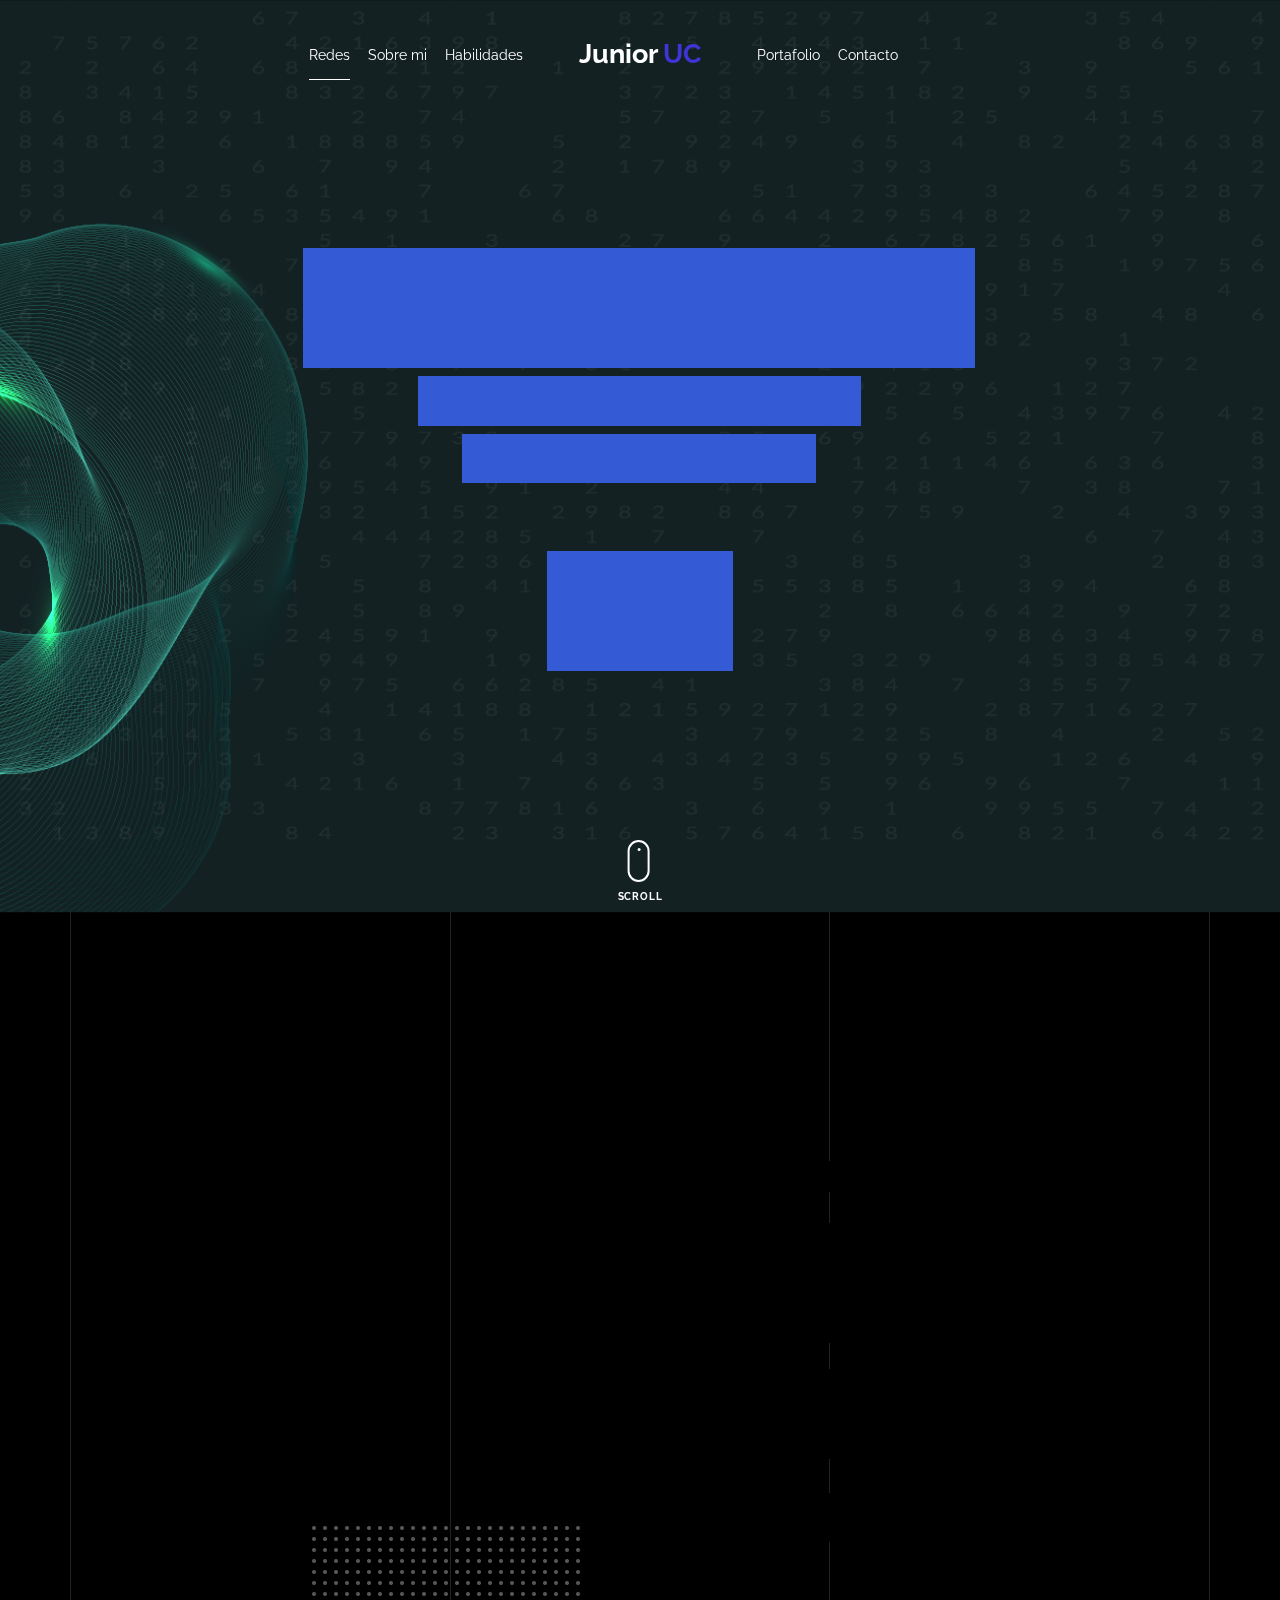
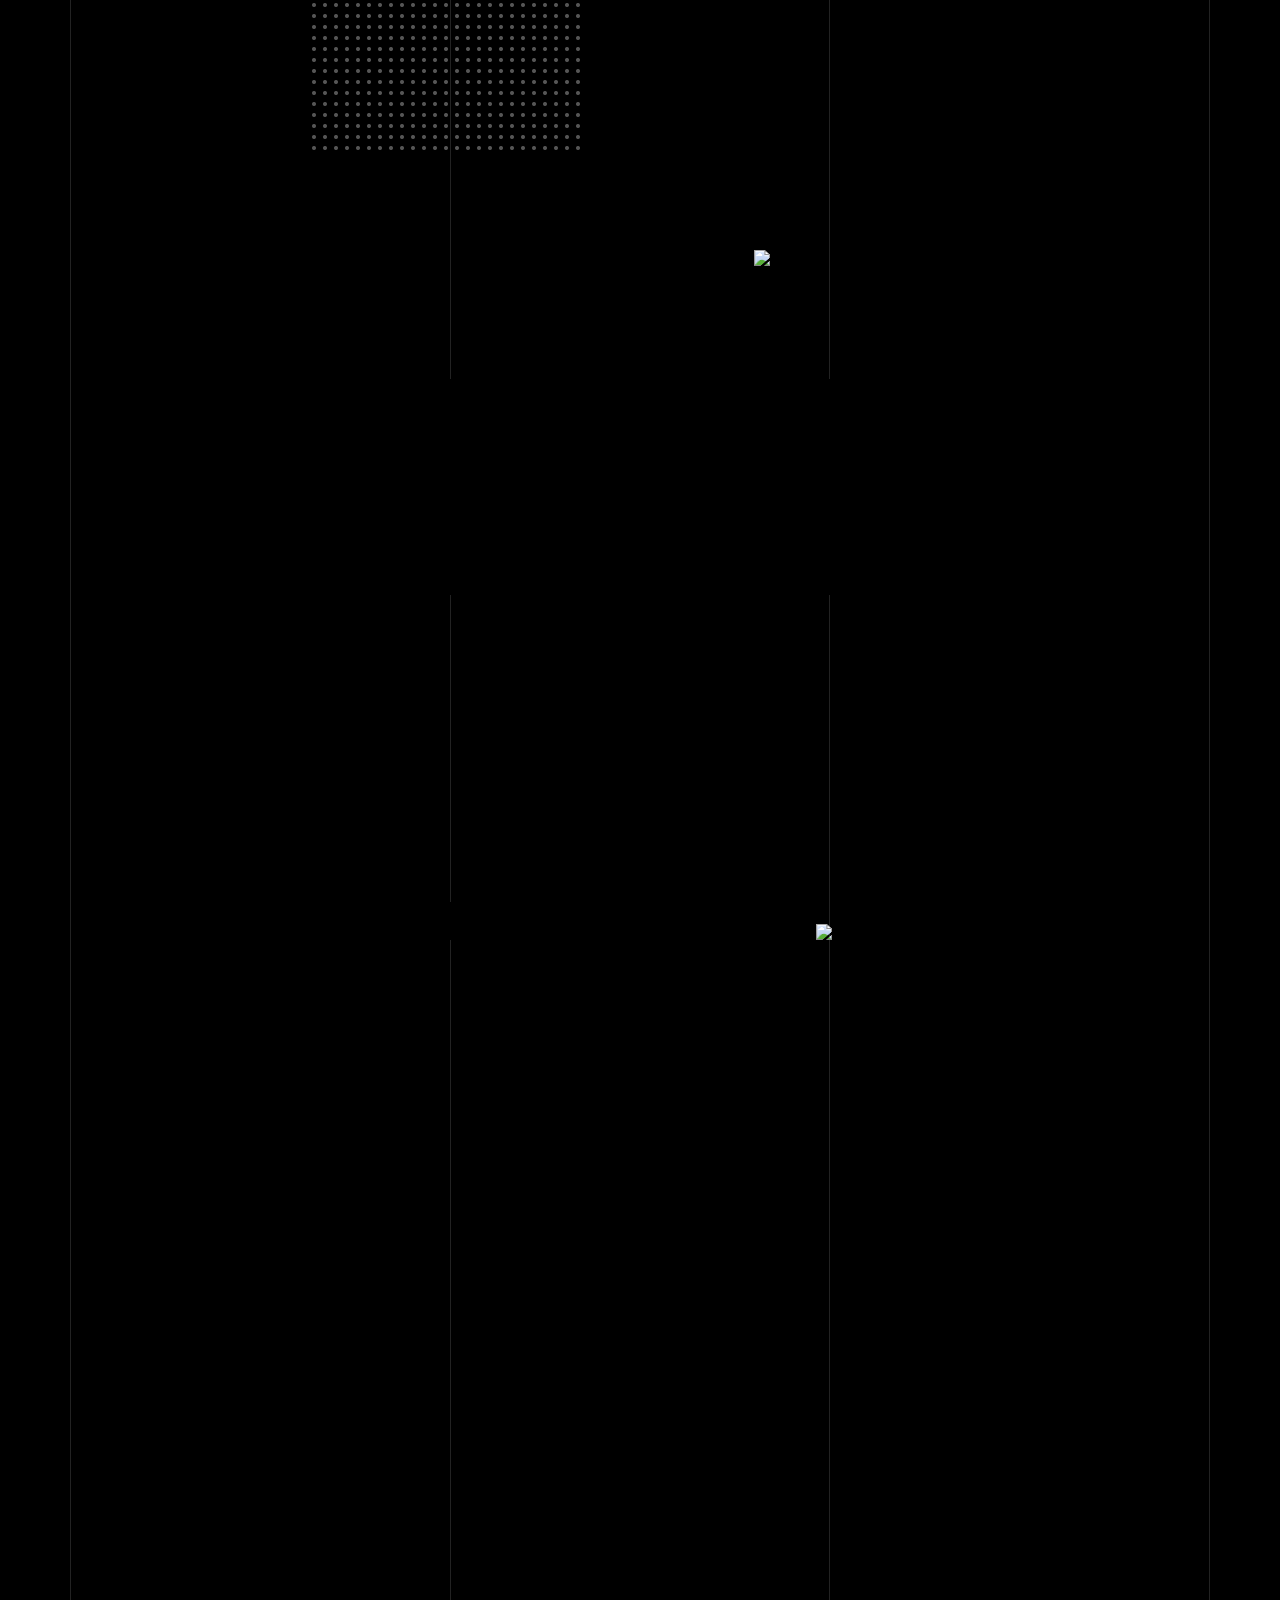
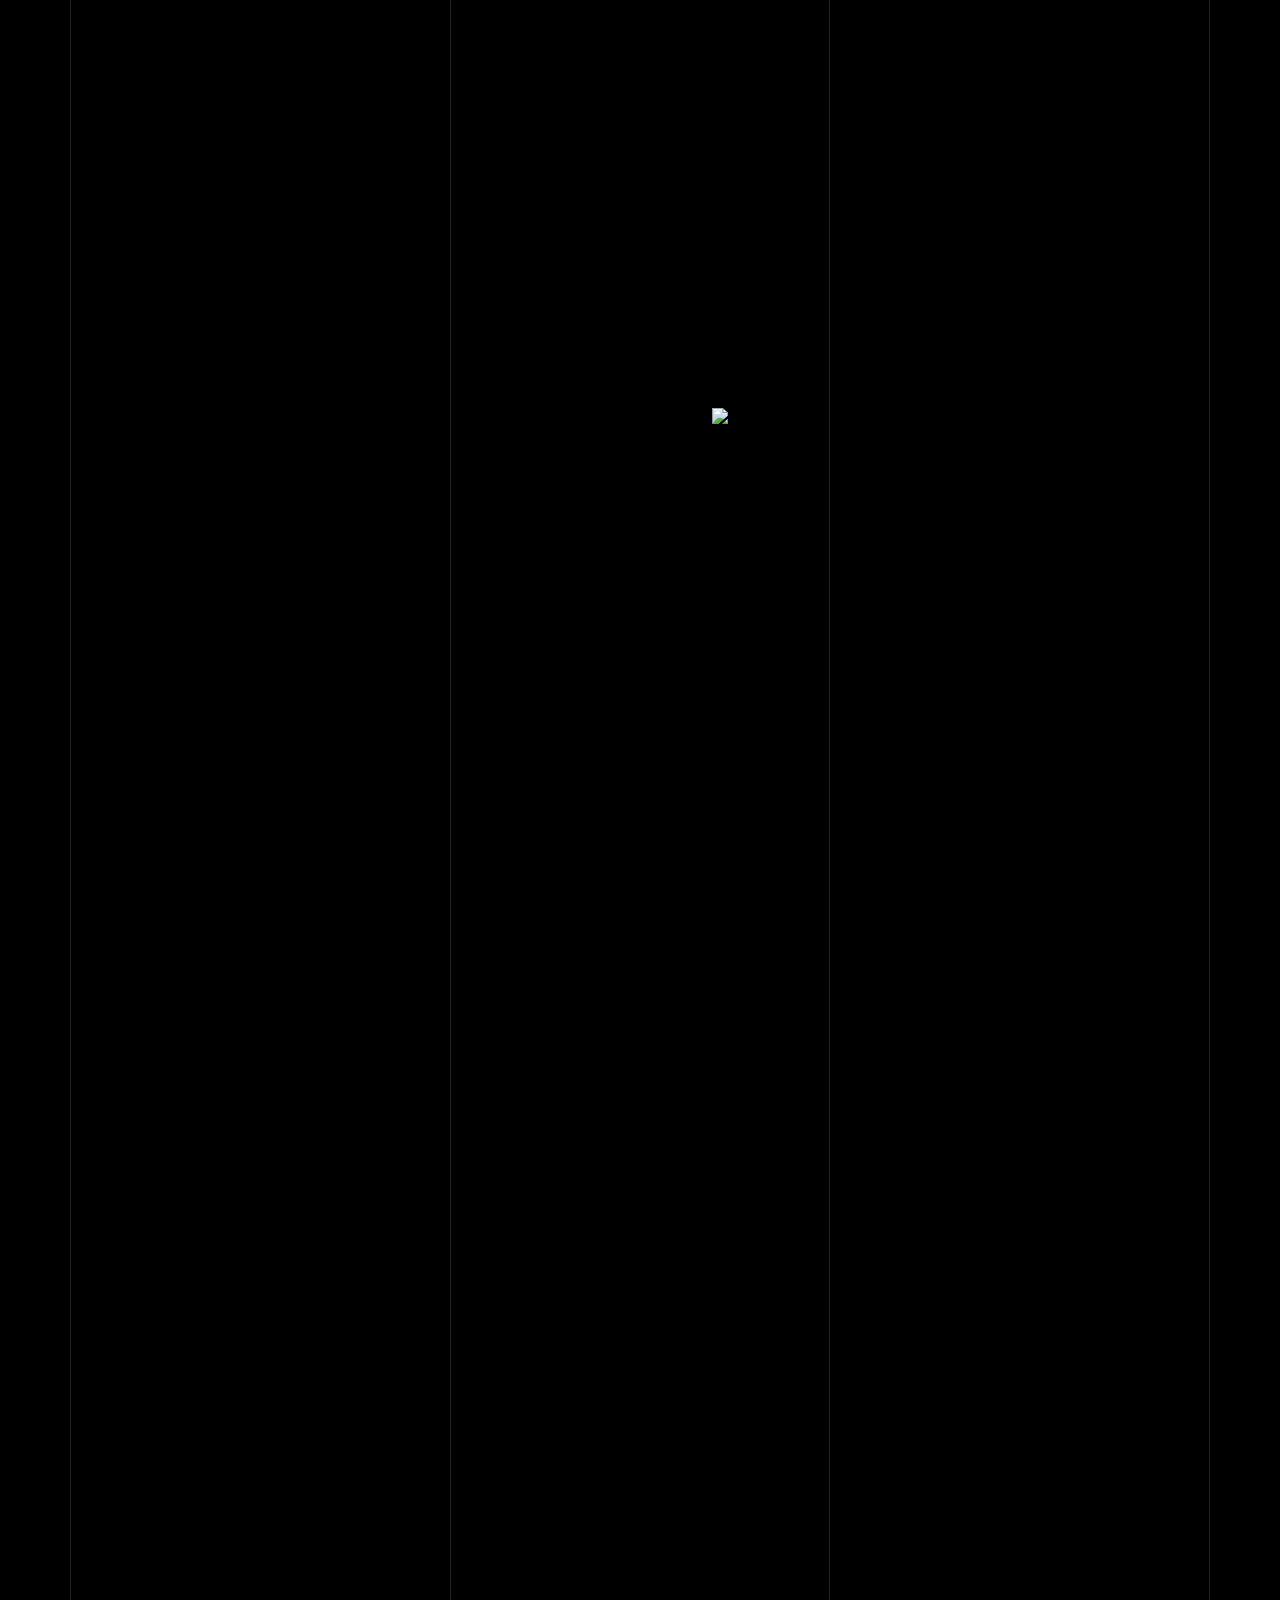
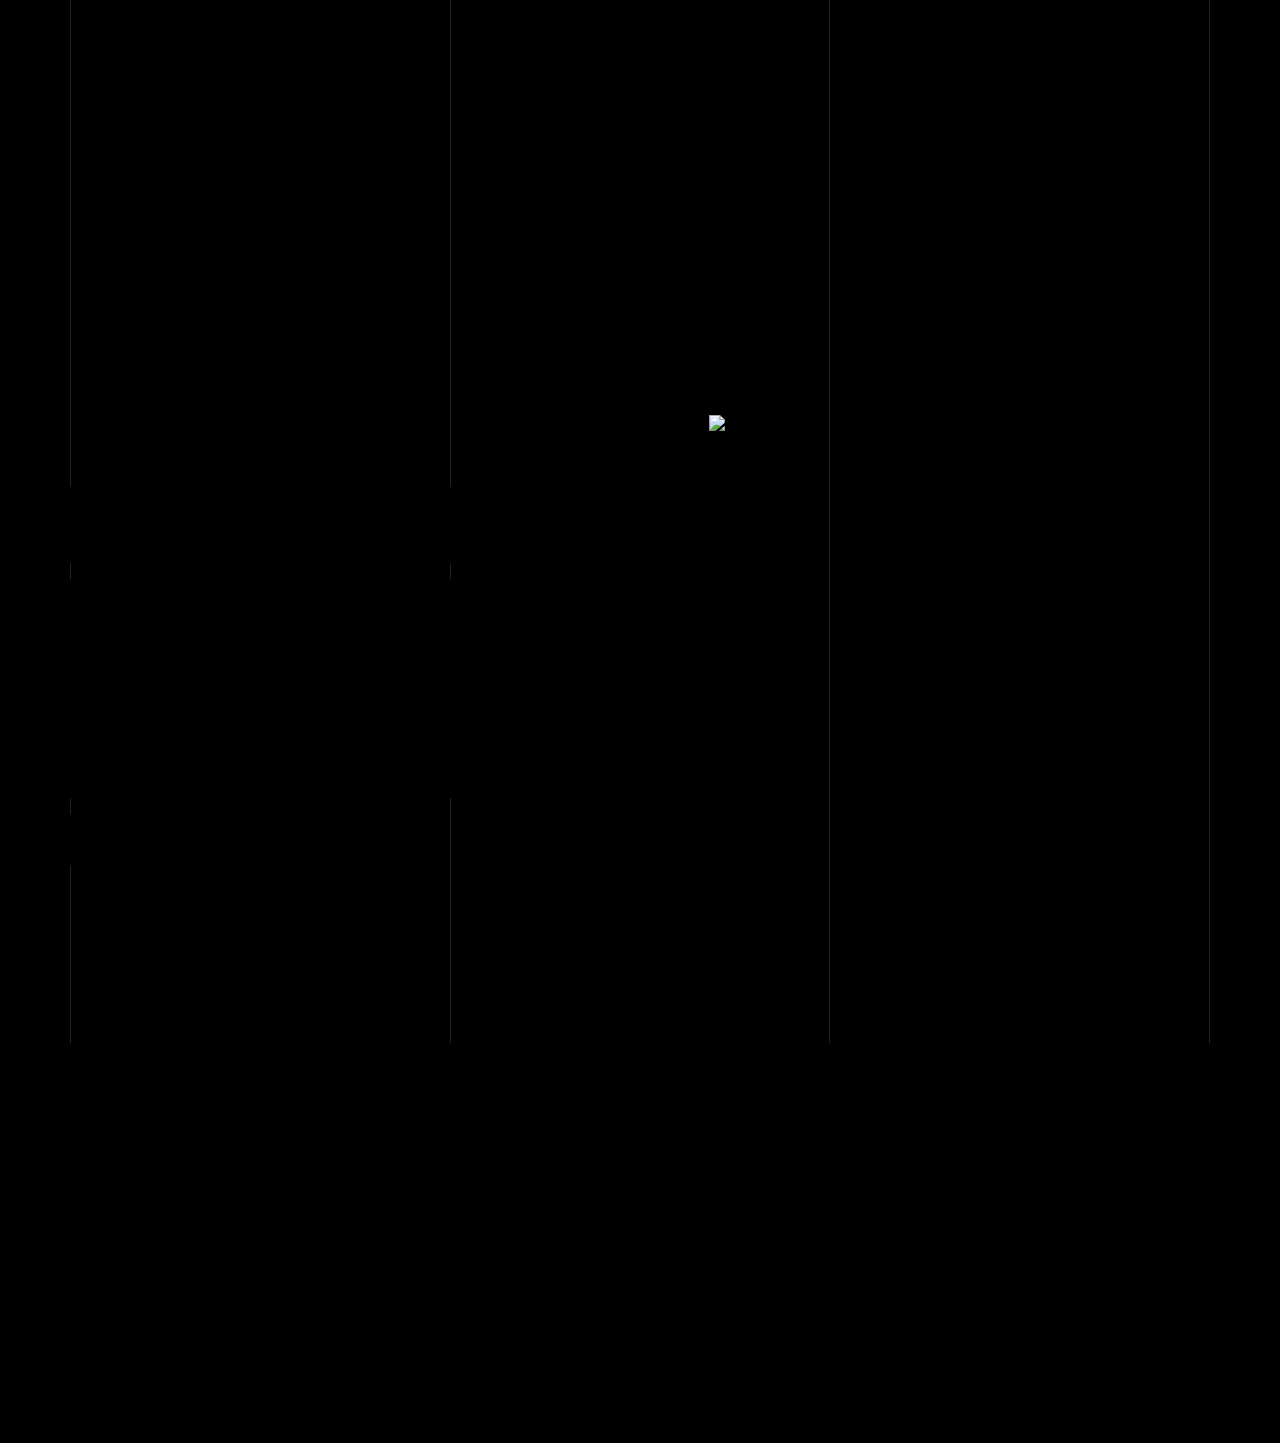
==== index.html @ d2afac1d "nuevo repositorio" ====
<!doctype html>
<html lang="en">
  <head>
    <title>JR</title>
    <meta charset="utf-8">
    <meta name="viewport" content="width=device-width">
    <meta name="description" content="">
    <meta name="keywords" content="html, css, javascript, jquery">
    <meta name="author" content="">

    <link rel="stylesheet" href="css/vendor/icomoon/style.css">
    <link rel="stylesheet" href="css/vendor/owl.carousel.min.css">
    <link rel="stylesheet" href="css/vendor/animate.min.css">
    <link rel="stylesheet" href="css/vendor/aos.css">
    <link rel="stylesheet" href="css/vendor/bootstrap.min.css">
    <link rel="stylesheet" href="css/vendor/jquery.fancybox.min.css">
    

    <!-- Theme Style -->
    <link rel="stylesheet" href="css/style.css">

  </head>
  <body data-spy="scroll" data-target=".site-nav-target" data-offset="200">

    <nav class="unslate_co--site-mobile-menu">
      <div class="close-wrap d-flex">
        <a href="#" class="d-flex ml-auto js-menu-toggle">
          <span class="close-label">Close</span>
          <div class="close-times">
            <span class="bar1"></span>
            <span class="bar2"></span>
          </div>
        </a>
      </div>
      <div class="site-mobile-inner"></div>
    </nav>


    <div class="unslate_co--site-wrap">

      <div class="unslate_co--site-inner">

        <div class="lines-wrap">
          <div class="lines-inner">
            <div class="lines"></div>
          </div>
        </div>
        <!-- END lines -->
      
      <nav class="unslate_co--site-nav site-nav-target">

        <div class="container">
        
          <div class="row align-items-center justify-content-between text-left">
            <div class="col-md-5 text-right">
              <ul class="site-nav-ul js-clone-nav text-left d-none d-lg-inline-block">
                <li class="has-children">
                  <a href="#home-section" class="nav-link">Redes</a>
                  <ul class="dropdown">
                    <li>
                      <a href="https://github.com/junioruribe">Github</a>
                    </li>
                    <li>
                      <a href="https://www.linkedin.com/in/programadorjr/">Linkedin</a>
                    </li>
                    <li>
                      <a href="https://cvjrprogramacion.netlify.app/">Curriculum</a>
                    </li>
                    <li>
                      <a href="https://www.facebook.com/Uribesmith">Facebook</a>
                    </li>
                    <li>
                      <a href="https://www.instagram.com/junioruc/">Instagram</a>
                    </li>
                  </ul>
                </li>
                <li><a href="#about-section" class="nav-link">Sobre mi </a></li>
                <li><a href="#skills-section" class="nav-link">Habilidades </a></li>
              </ul>
            </div>
            <div class="site-logo pos-absolute">
              <a href="index.html" class="unslate_co--site-logo">Junior <span> UC</span></a>
            </div>
            <div class="col-md-5 text-right text-lg-left">
              <ul class="site-nav-ul js-clone-nav text-left d-none d-lg-inline-block">
                <li><a href="#journal-section" class="nav-link">Portafolio</a></li>
                <li><a href="#contact-section" class="nav-link">Contacto</a></li>
              </ul>
              <ul class="site-nav-ul-none-onepage text-right d-inline-block d-lg-none">
                <li><a href="#" class="js-menu-toggle">Menu</a></li>
              </ul>

            </div>
          </div>
        </div>
      </nav>
      <!-- END nav -->

      <div class="cover-v1 jarallax" style="background-image: url('images/ONE.png');" id="home-section">
        <div class="container">
          <div class="row align-items-center">
              <br>
              <br>
            <div class="col-md-10 mx-auto text-center">
              <br>
              <h1 class="heading gsap-reveal-hero"><img src="https://img.icons8.com/neon/96/null/source-code.png"/>HOLA MUNDO🌏<img src="https://img.icons8.com/neon/96/null/source-code.png"/></h1>
              <h2 class="subheading gsap-reveal-hero">Mi nombre es Junior Uribe C.</h2>
              <h2 class="subheading gsap-reveal-hero">Developer Software JR</h2>
              <br>
              <br>
              <div class="heading gsap-reveal-hero">
                <img src="https://img.icons8.com/color/144/null/html-5--v1.png"/>
                <img src="https://img.icons8.com/external-soft-fill-juicy-fish/60/null/external-sql-servers-and-networks-soft-fill-soft-fill-juicy-fish.png"/>
                <img src="https://img.icons8.com/arcade/128/null/javascript.png"/>
                <img src="https://img.icons8.com/external-flaticons-flat-flat-icons/64/null/external-java-computer-programming-flaticons-flat-flat-icons.png"/>
                <img src="https://img.icons8.com/dusk/128/null/css3.png"/>
                <img src="https://img.icons8.com/color/96/null/office-365.png"/>
              </div>
              <div class="subheading gsap-reveal-hero">
              </div>
               
            </div>
          </div>
        </div>
        <br>
        <a href="#about-section" class="mouse-wrap smoothscroll">
          <span class="mouse">
            <span class="scroll"></span>
          </span>
          <span class="mouse-label">Scroll</span>
        </a>

      </div>

 <!-- Imformacion personal --> 

      <div class="unslate_co--section" id="about-section">
        <div class="container">
          
          <div class="section-heading-wrap text-center mb-5">
            <h2 class="heading-h2 text-center divider"><span class="gsap-reveal">Sobre mi 👽</span></h2>
            <span class="gsap-reveal">
            <img src="images/divider.png" alt="divider" width="76">
            </span>
          </div>
          

          <div class="row mt-5 justify-content-between">
            <div class="col-lg-5 mb-3 mb-lg-0">
              <figure class="dotted-bg gsap-reveal-img ">
                <img src="images/firma actualizada-29.jpg" alt="Image" class="img-fluid">
              </figure>
            </div>
            <div class="col-lg-6 pr-lg-5">
              <h3 class="mb-4 heading-h3"><span class="gsap-reveal"><a href="#">Técnico en Programación de Software</a></span></h3>
              
              <p class="lead gsap-reveal">Actualmente Soy Practicante de Programación De Software en ultimo trismestre de la Universidad C4TA, Me gustan los retos y estar en constante evolución y aprendizaje con las ultimas tecnologias.</p>
                <p class="mb-4 gsap-reveal">Me gusta trabajar en grupo y tomar el liderazgo si la situacion lo amerita. soy comprometido con los objetivos para cumplir con las metas y los proyectos a trabajar.</p>
               
              <p class="gsap-reveal"><a href="https://cvjrprogramacion.netlify.app/" class="btn btn-danger">Visualizar my CV</a></p>
            </div>
          </div>
        </div>
      </div>

<!--Tecnologias-->
      <div class="unslate_co--section section-counter" id="skills-section">
        <div class="container">
          <div class="section-heading-wrap text-center mb-5">
            <h2 class="heading-h2 text-center divider"><span class="gsap-reveal">Mis habilidades </span><img src="https://img.icons8.com/clouds/100/null/internship.png"/></h2>
          </div>
            <!-- Seccion LOGOS -->
      <div class="unslate_co--section">
        <div class="container">
          <div class="owl-carousel logo-slider">
            <div class="logo-v1 gsap-reveal">
              <img src="images/Java-Logo.png" alt="Image" class="img-fluid">
            </div>
            <div class="logo-v1 gsap-reveal">
              <img src="images/SQL.png" alt="Image" class="img-fluid">
            </div>
            <div class="logo-v1 gsap-reveal">
              <img src="images/html.png" alt="Image" class="img-fluid">
            </div>
            <div class="logo-v1 gsap-reveal">
              <img src="images/CSS.png" alt="Image" class="img-fluid">
            </div>
            <div class="logo-v1 gsap-reveal">
              <img src="images/JS.png" alt="Image" class="img-fluid">
            </div>
          </div>
        </div>
      </div>

          <div class="row pt-5">
            <div class="col-6 col-sm-6 mb-5 mb-lg-0 col-md-6 col-lg-3" data-aos="fade-up" data-aos-delay="0">
              <div class="counter-v1 text-center">
                <span class="number-wrap">
                  <span class="number number-counter" data-number="90">0</span>
                  <span class="append-text">%</span>
                </span>
                <span class="counter-label">JAVA</span>
              </div>
            </div>
            <div class="col-6 col-sm-6 mb-5 mb-lg-0 col-md-6 col-lg-3" data-aos="fade-up" data-aos-delay="100">
              <div class="counter-v1 text-center">
                <span class="number-wrap">
                  <span class="number number-counter" data-number="80">0</span>
                  <span class="append-text">%</span>
                </span>
                <span class="counter-label">HTML/CSS</span>
              </div>
            </div>
            <div class="col-6 col-sm-6 mb-5 mb-lg-0 col-md-6 col-lg-3" data-aos="fade-up" data-aos-delay="200">
              <div class="counter-v1 text-center">
                <span class="number-wrap">
                  <span class="number number-counter" data-number="90">0</span>
                  <span class="append-text">%</span>
                </span>
                <span class="counter-label">Base de Datos (SQL-MySQL)</span>
              </div>
            </div>
            <div class="col-6 col-sm-6 mb-5 mb-lg-0 col-md-6 col-lg-3" data-aos="fade-up" data-aos-delay="300">
              <div class="counter-v1 text-center">
                <span class="number-wrap">
                  <span class="number number-counter" data-number="80">0</span>
                  <span class="append-text">%</span>
                </span>
                <span class="counter-label">javascript</span>
              </div>
            </div>
          </div>
        </div>
      </div>

 <!-- Seccion Certificados -->
      <div class="unslate_co--section" id="services-section">
        <div class="container">
          <div class="section-heading-wrap text-center mb-5">
            <h2 class="heading-h2 text-center divider"><span class="gsap-reveal">Licencias y Certificados</span><img src="https://img.icons8.com/clouds/100/null/medal-and-certificate-folder.png"/></h2>
          </div>

          <div class="row gutter-v3">
            <div class="col-md-6 col-lg-4 mb-4">
              <div class="feature-v1" data-aos="fade-up" data-aos-delay="0">
                <div class="wrap-icon mb-3">
                  <img src="images/svg/001-options.svg" alt="Image" width="45">
                </div>
                <h3>Curso de Programación Básica <br><a href="https://platzi.com/p/juniorjauc/curso/3208-programacion-basica/diploma/detalle/">Platzi</a></h3>
                <ul>
                  <li>
                    Escribe código fluido con HTML, CSS y JavaScript
                  </li>
                  <li>
                    Diseña algoritmos
                  </li>
                  <li>
                    Desarrolla software con funciones, objetos y eventos
                  </li>
                  <li>
                    Programa un videojuego para la web
                  </li>
                </ul>
              </div> 
            </div>
            <div class="col-md-6 col-lg-4 mb-4">
              <div class="feature-v1" data-aos="fade-up" data-aos-delay="100">
                <div class="wrap-icon mb-3">
                  <img src="images/svg/002-chat.svg" alt="Icon" width="45">
                </div>
                <h3>Curso de Introducción al Desarrollo Backend<br><a href="https://platzi.com/p/juniorjauc/curso/4656-backend/diploma/detalle/"> Platzi</a></h3>
                <ul>
                  <li>
                    Descubre los lenguajes y frameworks más importantes para el desarrollo backend
                  </li>
                  <li>
                    Identifica las herramientas y tareas del backend en el día a día
                  </li>
                  <li>
                    Comprende cómo se relacionan todos los roles del desarrollo web 
                  </li>
                </ul>
              </div> 
            </div>
            <div class="col-md-6 col-lg-4 mb-4">
              <div class="feature-v1" data-aos="fade-up" data-aos-delay="0">
                <div class="wrap-icon mb-3">
                  <img src="images/svg/003-contact-book.svg" alt="Image" class="img-fluid" width="45">
                </div>
                <h3>Curso HTML5 Y CSS3 PARTE 1: MI PRIMERA PÁGINA WEB<br><a href="https://app.aluracursos.com/certificate/84322d85-7b65-4856-9c7c-5d348bfd1ca3">Alura Latam</a></h3>
                <ul>
                  <li>
                    Entienda la estructura básica de un archivo HTML y CSS
                  </li>
                  <li>
                    Utilice el navegador para inspeccionar elementos
                  </li>
                  <li>
                    Aprenda a definir estilos para elementos usando CSS
                  </li>
                  <li>
                    Desarrolle una página Web desde cero
                  </li>
                </ul>
              </div> 
            </div>
            <div class="col-md-6 col-lg-4 mb-4">
              <div class="feature-v1" data-aos="fade-up" data-aos-delay="100">
                <div class="wrap-icon mb-3">
                  <img src="images/svg/004-percentage.svg" alt="Image" width="45">
                </div>
                <h3>Curso de
                  HTML5  y  CSS3 parte 2: Posicionamiento, listas y navegación<br><a href="https://app.aluracursos.com/certificate/c9b2aeba-1dc0-42f8-b32f-39aa45968872">Alura Latam</a></h3>
                  <ul>
                    <li>
                      Navegue entre páginas Web
                    </li>
                    <li>
                      Conozca el reset.css y el prosicionamiento por el CSS
                    </li>
                    <li>
                      Aprenda a lidiar con bordes y capturar eventos con CSS
                    </li>
                    <li>
                      Cree encabezado, cuerpo y pié de página de una página Web
                    </li>
                  </ul>
              </div> 
            </div>
            <div class="col-md-6 col-lg-4 mb-4">
              <div class="feature-v1" data-aos="fade-up" data-aos-delay="0">
                <div class="wrap-icon mb-3">
                  <img src="images/svg/006-goal.svg" alt="Image" width="45">
                </div>
                <h3>Curso de
                  HTML5  y  CSS3 parte 3: formularios y tablas<br><a href="https://app.aluracursos.com/certificate/1d6a79d8-59c0-4ad3-b419-d1c355a35829">Alura Latam</a></h3>
                  <ul>
                    <li>
                      Cree formularios complejos
                    </li>
                    <li>
                      Trabaje con campos para dispositivos móviles
                    </li>
                    <li>
                      Use estilos para formularios, campos y tablas
                    </li>
                    <li>
                      Entienda la jerarquía en el CSS
                    </li>
                    <li>
                      Trabaje con transformaciones y transiciones
                    </li>
                  </ul>
              </div> 
            </div>
            <div class="col-md-6 col-lg-4 mb-4">
              <div class="feature-v1" data-aos="fade-up" data-aos-delay="100">
                <div class="wrap-icon mb-3">
                  <img src="images/svg/005-line-chart.svg" alt="Image" width="45">
                </div>
                <h3>Curso SCRUM Foundation Professional Certificate <br><a href="https://certiprof.com/pages/scrum-foundation-certificate-free">CertiProf</a></h3>
                <ul>
                  <li>
                    Fundamentos Scrum
                  </li>
                  <li>
                    Roles Scrum
                  </li>
                  <li>
                    Artefactos Scrum
                  </li>
                  <li>
                    Spring ágil
                  </li>
                </ul>
              </div> 
            </div>
          </div>
        </div>
      </div>

        <!-- Seccion Portalio -->

      <div class="unslate_co--section" id="journal-section">
        <div class="container">
          <div class="section-heading-wrap text-center mb-5">
            <h2 class="heading-h2 text-center divider"><span class="gsap-reveal">Portafolio</span><img src="https://img.icons8.com/clouds/100/null/briefcase.png"/>
            </h2>
          </div>

          <div class="row gutter-v4 align-items-stretch">
            <div class="col-sm-6 col-md-6 col-lg-8 blog-post-entry" data-aos="fade-up" data-aos-delay="100">
              <a href="blog-single.html" class="grid-item blog-item w-100 h-100">
                <img src="imagenes/sistema de ventas.png" class="lazyload " alt="Image" />
              </a>
            </div>
            
            <div class="col-sm-6 col-md-6 col-lg-4 blog-post-entry" data-aos="fade-up" data-aos-delay="200">
              <a href="blog-single.html" class="grid-item blog-item w-100 h-100">
                <div class="overlay">
                  <div class="portfolio-item-content">
                    <h3>Login HTML CSS</h3>
                  </div>
                </div>
                <img src="imagenes/Login.png" class="lazyload" alt="Image" />
              </a>
            </div>


            <div class="col-sm-6 col-md-6 col-lg-4 blog-post-entry" data-aos="fade-up" data-aos-delay="100">

              <a href="blog-single.html" class="grid-item blog-item w-100 h-100">
                <div class="overlay">
                  <div class="portfolio-item-content">
                    <h3>Transferencia de datos JAVA </h3>
                  </div>
                </div>
                <img src="imagenes/transferencia datos.png" class="lazyload" alt="Image" />
              </a>


            </div>
            <div class="col-sm-6 col-md-6 col-lg-4 blog-post-entry" data-aos="fade-up" data-aos-delay="200">
              <a href="blog-single.html" class="grid-item blog-item w-100 h-100">
                <div class="overlay">
                  <div class="portfolio-item-content">
                    <h3>Carrito CSS</h3>
                  </div>
                </div>
                <img src="imagenes/carrito2.jpg" class="lazyload" alt="Image" />
              </a>
            </div>

            <div class="col-sm-6 col-md-6 col-lg-4 blog-post-entry" data-aos="fade-up" data-aos-delay="100">
              <a href="blog-single.html" class="grid-item blog-item w-100 h-100">
                <div class="overlay">
                  <div class="portfolio-item-content">
                    <h3>Tablas HTML CSS</h3>
                  </div>
                </div>
                <img src="imagenes/Tablas con CSS.png" class="lazyload" alt="Image" />
              </a>
            </div>

            <div class="col-sm-6 col-md-6 col-lg-4 blog-post-entry" data-aos="fade-up" data-aos-delay="200">
              <a href="blog-single.html" class="grid-item blog-item w-100 h-100">
                <div class="overlay">
                  <div class="portfolio-item-content">
                    <h3>Redireccionar pag JAVA</h3>
                  </div>
                </div>
                <img src="imagenes/redireccion.png" class="lazyload" alt="Image" />
              </a>
            </div>

            <div class="col-sm-6 col-md-6 col-lg-4 blog-post-entry" data-aos="fade-up" data-aos-delay="100">
              <a href="blog-single.html" class="grid-item blog-item w-100 h-100">
                <div class="overlay">
                  <div class="portfolio-item-content">
                    <h3>Lista Array JAVA</h3>
                  </div>
                </div>
                <img src="imagenes/lista array.png" class="lazyload" alt="Image" />
              </a>
            </div>

            <div class="col-sm-6 col-md-6 col-lg-4 blog-post-entry" data-aos="fade-up" data-aos-delay="200">
              <a href="blog-single.html" class="grid-item blog-item w-100 h-100">
                <div class="overlay">
                  <div class="portfolio-item-content">
                    <h3>calculo IMC JAVA</h3>
                  </div>
                </div>
                <img src="imagenes/imc.png" class="lazyload" alt="Image" />
              </a>
            </div>

            <div class="col-sm-6 col-md-6 col-lg-4 blog-post-entry" data-aos="fade-up" data-aos-delay="100">
              <a href="blog-single.html" class="grid-item blog-item w-100 h-100">
                <div class="overlay">
                  <div class="portfolio-item-content">
                    <h3>Objetos JAVA</h3>
                  </div>
                </div>
                <img src="imagenes/objetos.png" class="lazyload" alt="Image" />
              </a>
            </div>

            <div class="col-sm-6 col-md-6 col-lg-4 blog-post-entry" data-aos="fade-up" data-aos-delay="200">
              <a href="blog-single.html" class="grid-item blog-item w-100 h-100">
                <div class="overlay">
                  <div class="portfolio-item-content">
                    <h3>calculo JAVA <JAVA/h3>
                  </div>
                </div>
                <img src="imagenes/calculo medio.png" class="lazyload" alt="Image" />
              </a>
            </div>

            <div class="col-sm-6 col-md-6 col-lg-4 blog-post-entry" data-aos="fade-up" data-aos-delay="100">
              <a href="blog-single.html" class="grid-item blog-item w-100 h-100">
                <div class="overlay">
                  <div class="portfolio-item-content">
                    <h3>calculo 2 JAVA</h3>
                  </div>
                </div>
                <img src="imagenes/calculo simple.png" class="lazyload" alt="Image" />
              </a>
            </div>

          </div>
        </div>
      </div>
      <!-- END pie de pagina -->


      <div class="unslate_co--section" id="contact-section">
        <div class="container">
          <div class="section-heading-wrap text-center mb-5">
              <h2 class="heading-h2 text-center divider"><span class="gsap-reveal">Contacto </span>
                <img src="https://img.icons8.com/color/96/null/black-hole.png"/> </h2>
          </div>


          <div class="row justify-content-between">
            
            <div class="col-md-6">
              <form action="https://formsubmit.co/juniorjauc@gmail.com" method="POST">
                <div class="form-group row mb-0">

                  <div class="col-lg-6 form-group gsap-reveal">
                    <label for="name">Nombre</label>
                    <input name="name" type="text" class="form-control" id="name">
                  </div>
                  <div class="col-lg-6 form-group gsap-reveal">
                    <label for="email">Correo</label>
                    <input name="email" type="email" class="form-control" id="email">
                  </div>
                  <div class="col-lg-12 form-group gsap-reveal">
                    <label for="message">Escribe tu mensaje ...</label>
                    <textarea name="message" id="message" cols="30" rows="7" class="form-control"></textarea>
                  </div>
                </div>
                <div class="form-group row gsap-reveal">
                    <div class="col-md-12 d-flex align-items-center">
                      <input type="submit" class="btn btn-outline-pill btn-custom-light mr-3" value="Enviar mensaje">
                      <span class="submitting"></span>
                    </div>
                  </div>
              </form>
              <div id="form-message-warning" class="mt-4"></div> 
              <div id="form-message-success">
                ¡Gracias por tu mensaje pronto nos comunicaremos contigo!
              </div>
            </div>

            <div class="col-md-4">
              <div class="contact-info-v1">
               
                <div class="gsap-reveal d-block">
                  <span class="d-block contact-info-label">Correo</span>
                  <a href="#" class="contact-info-val">Juniorjauc@gmail.com</a>
                </div>
                <div class="gsap-reveal d-block">
                  <span class="d-block contact-info-label">Celular</span>
                  <a href="#" class="contact-info-val">+57 310 7312 014</a>
                </div>
                <div class="gsap-reveal d-block">
                  <span class="d-block contact-info-label">Direccion</span>
                  <address class="contact-info-val"> Medellín - Colombia <br></address>
                </div>
                <div class="gsap-reveal d-block">
                  <span class="d-block contact-info-label">Redes sociales 🚀</span>
                  <li><a href="https://www.facebook.com/Uribesmith">Facebook</a></li>
                  <li><a href="https://www.instagram.com/junioruc/">Instagram</a></li>
                  <li><a href="https://github.com/junioruribe">Github</a></li>
                  <li><a href="https://www.linkedin.com/in/programadorjr/">Linkedin</a></li>
                  <li><a href="https://cvjrprogramacion.netlify.app/">Curriculum</a></li>
                </div>
              </div>
            </div>

          </div>
        </div>
      </div>
      </div> <!-- END .unslate_co-site-inner -->

      <footer class="unslate_co--footer unslate_co--section">
        <div class="container">
          <div class="row justify-content-center">
            <div class="col-md-7">
              <div class="footer-site-logo"><a href="#"><img src="https://img.icons8.com/neon/96/null/source-code.png"/><span>¡GRACIAS POR TU VISITA!</span><img src="https://img.icons8.com/neon/96/null/source-code.png"/></a></div>
              
              <span>Sigueme en las Redes</span></div>
              <ul class="footer-site-social">
                <li><a href="https://www.facebook.com/Uribesmith">Facebook</a></li>
                <li><a href="https://www.instagram.com/junioruc/">Instagram</a></li>
                <li><a href="https://github.com/junioruribe">Github</a></li>
                <li><a href="https://www.linkedin.com/in/programadorjr/">Linkedin</a></li>
                <li><a href="https://cvjrprogramacion.netlify.app/">Curriculum</a></li>
              </ul>

              <p class="site-copyright">
                <!-- Link back to Colorlib can't be removed. Template is licensed under CC BY 3.0. -->
                Copyright &copy;
                <script>
                  document.write(new Date().getFullYear());
                </script> All rights reserved | This template is made with <i class="icon-heart"
                  aria-hidden="true"></i> by <a href="https://colorlib.com" target="_blank">Colorlib</a>
                <!-- Link back to Colorlib can't be removed. Template is licensed under CC BY 3.0. -->
              </p>
            </div>
          </div>
        </div>
      </footer>
    </div>
    
    <!-- Loader -->
    <div id="unslate_co--overlayer"></div>
    <div class="site-loader-wrap">
      <div class="site-loader"></div>
    </div>
    <script src="js/scripts-dist.js"></script>
    <script src="js/main.js"></script>
  </body>
</html>
---- css/vendor/icomoon/style.css ----
@font-face {
  font-family: 'icomoon';
  src:  url('fonts/icomoon.eot?10si43');
  src:  url('fonts/icomoon.eot?10si43#iefix') format('embedded-opentype'),
    url('fonts/icomoon.ttf?10si43') format('truetype'),
    url('fonts/icomoon.woff?10si43') format('woff'),
    url('fonts/icomoon.svg?10si43#icomoon') format('svg');
  font-weight: normal;
  font-style: normal;
}

[class^="icon-"], [class*=" icon-"] {
  /* use !important to prevent issues with browser extensions that change fonts */
  font-family: 'icomoon' !important;
  speak: none;
  font-style: normal;
  font-weight: normal;
  font-variant: normal;
  text-transform: none;
  line-height: 1;

  /* Better Font Rendering =========== */
  -webkit-font-smoothing: antialiased;
  -moz-osx-font-smoothing: grayscale;
}

.icon-asterisk:before {
  content: "\f069";
}
.icon-plus:before {
  content: "\f067";
}
.icon-question:before {
  content: "\f128";
}
.icon-minus:before {
  content: "\f068";
}
.icon-glass:before {
  content: "\f000";
}
.icon-music:before {
  content: "\f001";
}
.icon-search:before {
  content: "\f002";
}
.icon-envelope-o:before {
  content: "\f003";
}
.icon-heart:before {
  content: "\f004";
}
.icon-star:before {
  content: "\f005";
}
.icon-star-o:before {
  content: "\f006";
}
.icon-user:before {
  content: "\f007";
}
.icon-film:before {
  content: "\f008";
}
.icon-th-large:before {
  content: "\f009";
}
.icon-th:before {
  content: "\f00a";
}
.icon-th-list:before {
  content: "\f00b";
}
.icon-check:before {
  content: "\f00c";
}
.icon-close:before {
  content: "\f00d";
}
.icon-remove:before {
  content: "\f00d";
}
.icon-times:before {
  content: "\f00d";
}
.icon-search-plus:before {
  content: "\f00e";
}
.icon-search-minus:before {
  content: "\f010";
}
.icon-power-off:before {
  content: "\f011";
}
.icon-signal:before {
  content: "\f012";
}
.icon-cog:before {
  content: "\f013";
}
.icon-gear:before {
  content: "\f013";
}
.icon-trash-o:before {
  content: "\f014";
}
.icon-home:before {
  content: "\f015";
}
.icon-file-o:before {
  content: "\f016";
}
.icon-clock-o:before {
  content: "\f017";
}
.icon-road:before {
  content: "\f018";
}
.icon-download:before {
  content: "\f019";
}
.icon-arrow-circle-o-down:before {
  content: "\f01a";
}
.icon-arrow-circle-o-up:before {
  content: "\f01b";
}
.icon-inbox:before {
  content: "\f01c";
}
.icon-play-circle-o:before {
  content: "\f01d";
}
.icon-repeat:before {
  content: "\f01e";
}
.icon-rotate-right:before {
  content: "\f01e";
}
.icon-refresh:before {
  content: "\f021";
}
.icon-list-alt:before {
  content: "\f022";
}
.icon-lock:before {
  content: "\f023";
}
.icon-flag:before {
  content: "\f024";
}
.icon-headphones:before {
  content: "\f025";
}
.icon-volume-off:before {
  content: "\f026";
}
.icon-volume-down:before {
  content: "\f027";
}
.icon-volume-up:before {
  content: "\f028";
}
.icon-qrcode:before {
  content: "\f029";
}
.icon-barcode:before {
  content: "\f02a";
}
.icon-tag:before {
  content: "\f02b";
}
.icon-tags:before {
  content: "\f02c";
}
.icon-book:before {
  content: "\f02d";
}
.icon-bookmark:before {
  content: "\f02e";
}
.icon-print:before {
  content: "\f02f";
}
.icon-camera:before {
  content: "\f030";
}
.icon-font:before {
  content: "\f031";
}
.icon-bold:before {
  content: "\f032";
}
.icon-italic:before {
  content: "\f033";
}
.icon-text-height:before {
  content: "\f034";
}
.icon-text-width:before {
  content: "\f035";
}
.icon-align-left:before {
  content: "\f036";
}
.icon-align-center:before {
  content: "\f037";
}
.icon-align-right:before {
  content: "\f038";
}
.icon-align-justify:before {
  content: "\f039";
}
.icon-list:before {
  content: "\f03a";
}
.icon-dedent:before {
  content: "\f03b";
}
.icon-outdent:before {
  content: "\f03b";
}
.icon-indent:before {
  content: "\f03c";
}
.icon-video-camera:before {
  content: "\f03d";
}
.icon-image:before {
  content: "\f03e";
}
.icon-photo:before {
  content: "\f03e";
}
.icon-picture-o:before {
  content: "\f03e";
}
.icon-pencil:before {
  content: "\f040";
}
.icon-map-marker:before {
  content: "\f041";
}
.icon-adjust:before {
  content: "\f042";
}
.icon-tint:before {
  content: "\f043";
}
.icon-edit:before {
  content: "\f044";
}
.icon-pencil-square-o:before {
  content: "\f044";
}
.icon-share-square-o:before {
  content: "\f045";
}
.icon-check-square-o:before {
  content: "\f046";
}
.icon-arrows:before {
  content: "\f047";
}
.icon-step-backward:before {
  content: "\f048";
}
.icon-fast-backward:before {
  content: "\f049";
}
.icon-backward:before {
  content: "\f04a";
}
.icon-play:before {
  content: "\f04b";
}
.icon-pause:before {
  content: "\f04c";
}
.icon-stop:before {
  content: "\f04d";
}
.icon-forward:before {
  content: "\f04e";
}
.icon-fast-forward:before {
  content: "\f050";
}
.icon-step-forward:before {
  content: "\f051";
}
.icon-eject:before {
  content: "\f052";
}
.icon-chevron-left:before {
  content: "\f053";
}
.icon-chevron-right:before {
  content: "\f054";
}
.icon-plus-circle:before {
  content: "\f055";
}
.icon-minus-circle:before {
  content: "\f056";
}
.icon-times-circle:before {
  content: "\f057";
}
.icon-check-circle:before {
  content: "\f058";
}
.icon-question-circle:before {
  content: "\f059";
}
.icon-info-circle:before {
  content: "\f05a";
}
.icon-crosshairs:before {
  content: "\f05b";
}
.icon-times-circle-o:before {
  content: "\f05c";
}
.icon-check-circle-o:before {
  content: "\f05d";
}
.icon-ban:before {
  content: "\f05e";
}
.icon-arrow-left:before {
  content: "\f060";
}
.icon-arrow-right:before {
  content: "\f061";
}
.icon-arrow-up:before {
  content: "\f062";
}
.icon-arrow-down:before {
  content: "\f063";
}
.icon-mail-forward:before {
  content: "\f064";
}
.icon-share:before {
  content: "\f064";
}
.icon-expand:before {
  content: "\f065";
}
.icon-compress:before {
  content: "\f066";
}
.icon-exclamation-circle:before {
  content: "\f06a";
}
.icon-gift:before {
  content: "\f06b";
}
.icon-leaf:before {
  content: "\f06c";
}
.icon-fire:before {
  content: "\f06d";
}
.icon-eye:before {
  content: "\f06e";
}
.icon-eye-slash:before {
  content: "\f070";
}
.icon-exclamation-triangle:before {
  content: "\f071";
}
.icon-warning:before {
  content: "\f071";
}
.icon-plane:before {
  content: "\f072";
}
.icon-calendar:before {
  content: "\f073";
}
.icon-random:before {
  content: "\f074";
}
.icon-comment:before {
  content: "\f075";
}
.icon-magnet:before {
  content: "\f076";
}
.icon-chevron-up:before {
  content: "\f077";
}
.icon-chevron-down:before {
  content: "\f078";
}
.icon-retweet:before {
  content: "\f079";
}
.icon-shopping-cart:before {
  content: "\f07a";
}
.icon-folder:before {
  content: "\f07b";
}
.icon-folder-open:before {
  content: "\f07c";
}
.icon-arrows-v:before {
  content: "\f07d";
}
.icon-arrows-h:before {
  content: "\f07e";
}
.icon-bar-chart:before {
  content: "\f080";
}
.icon-bar-chart-o:before {
  content: "\f080";
}
.icon-twitter-square:before {
  content: "\f081";
}
.icon-facebook-square:before {
  content: "\f082";
}
.icon-camera-retro:before {
  content: "\f083";
}
.icon-key:before {
  content: "\f084";
}
.icon-cogs:before {
  content: "\f085";
}
.icon-gears:before {
  content: "\f085";
}
.icon-comments:before {
  content: "\f086";
}
.icon-thumbs-o-up:before {
  content: "\f087";
}
.icon-thumbs-o-down:before {
  content: "\f088";
}
.icon-star-half:before {
  content: "\f089";
}
.icon-heart-o:before {
  content: "\f08a";
}
.icon-sign-out:before {
  content: "\f08b";
}
.icon-linkedin-square:before {
  content: "\f08c";
}
.icon-thumb-tack:before {
  content: "\f08d";
}
.icon-external-link:before {
  content: "\f08e";
}
.icon-sign-in:before {
  content: "\f090";
}
.icon-trophy:before {
  content: "\f091";
}
.icon-github-square:before {
  content: "\f092";
}
.icon-upload:before {
  content: "\f093";
}
.icon-lemon-o:before {
  content: "\f094";
}
.icon-phone:before {
  content: "\f095";
}
.icon-square-o:before {
  content: "\f096";
}
.icon-bookmark-o:before {
  content: "\f097";
}
.icon-phone-square:before {
  content: "\f098";
}
.icon-twitter:before {
  content: "\f099";
}
.icon-facebook:before {
  content: "\f09a";
}
.icon-facebook-f:before {
  content: "\f09a";
}
.icon-github:before {
  content: "\f09b";
}
.icon-unlock:before {
  content: "\f09c";
}
.icon-credit-card:before {
  content: "\f09d";
}
.icon-feed:before {
  content: "\f09e";
}
.icon-rss:before {
  content: "\f09e";
}
.icon-hdd-o:before {
  content: "\f0a0";
}
.icon-bullhorn:before {
  content: "\f0a1";
}
.icon-bell-o:before {
  content: "\f0a2";
}
.icon-certificate:before {
  content: "\f0a3";
}
.icon-hand-o-right:before {
  content: "\f0a4";
}
.icon-hand-o-left:before {
  content: "\f0a5";
}
.icon-hand-o-up:before {
  content: "\f0a6";
}
.icon-hand-o-down:before {
  content: "\f0a7";
}
.icon-arrow-circle-left:before {
  content: "\f0a8";
}
.icon-arrow-circle-right:before {
  content: "\f0a9";
}
.icon-arrow-circle-up:before {
  content: "\f0aa";
}
.icon-arrow-circle-down:before {
  content: "\f0ab";
}
.icon-globe:before {
  content: "\f0ac";
}
.icon-wrench:before {
  content: "\f0ad";
}
.icon-tasks:before {
  content: "\f0ae";
}
.icon-filter:before {
  content: "\f0b0";
}
.icon-briefcase:before {
  content: "\f0b1";
}
.icon-arrows-alt:before {
  content: "\f0b2";
}
.icon-group:before {
  content: "\f0c0";
}
.icon-users:before {
  content: "\f0c0";
}
.icon-chain:before {
  content: "\f0c1";
}
.icon-link:before {
  content: "\f0c1";
}
.icon-cloud:before {
  content: "\f0c2";
}
.icon-flask:before {
  content: "\f0c3";
}
.icon-cut:before {
  content: "\f0c4";
}
.icon-scissors:before {
  content: "\f0c4";
}
.icon-copy:before {
  content: "\f0c5";
}
.icon-files-o:before {
  content: "\f0c5";
}
.icon-paperclip:before {
  content: "\f0c6";
}
.icon-floppy-o:before {
  content: "\f0c7";
}
.icon-save:before {
  content: "\f0c7";
}
.icon-square:before {
  content: "\f0c8";
}
.icon-bars:before {
  content: "\f0c9";
}
.icon-navicon:before {
  content: "\f0c9";
}
.icon-reorder:before {
  content: "\f0c9";
}
.icon-list-ul:before {
  content: "\f0ca";
}
.icon-list-ol:before {
  content: "\f0cb";
}
.icon-strikethrough:before {
  content: "\f0cc";
}
.icon-underline:before {
  content: "\f0cd";
}
.icon-table:before {
  content: "\f0ce";
}
.icon-magic:before {
  content: "\f0d0";
}
.icon-truck:before {
  content: "\f0d1";
}
.icon-pinterest:before {
  content: "\f0d2";
}
.icon-pinterest-square:before {
  content: "\f0d3";
}
.icon-google-plus-square:before {
  content: "\f0d4";
}
.icon-google-plus:before {
  content: "\f0d5";
}
.icon-money:before {
  content: "\f0d6";
}
.icon-caret-down:before {
  content: "\f0d7";
}
.icon-caret-up:before {
  content: "\f0d8";
}
.icon-caret-left:before {
  content: "\f0d9";
}
.icon-caret-right:before {
  content: "\f0da";
}
.icon-columns:before {
  content: "\f0db";
}
.icon-sort:before {
  content: "\f0dc";
}
.icon-unsorted:before {
  content: "\f0dc";
}
.icon-sort-desc:before {
  content: "\f0dd";
}
.icon-sort-down:before {
  content: "\f0dd";
}
.icon-sort-asc:before {
  content: "\f0de";
}
.icon-sort-up:before {
  content: "\f0de";
}
.icon-envelope:before {
  content: "\f0e0";
}
.icon-linkedin:before {
  content: "\f0e1";
}
.icon-rotate-left:before {
  content: "\f0e2";
}
.icon-undo:before {
  content: "\f0e2";
}
.icon-gavel:before {
  content: "\f0e3";
}
.icon-legal:before {
  content: "\f0e3";
}
.icon-dashboard:before {
  content: "\f0e4";
}
.icon-tachometer:before {
  content: "\f0e4";
}
.icon-comment-o:before {
  content: "\f0e5";
}
.icon-comments-o:before {
  content: "\f0e6";
}
.icon-bolt:before {
  content: "\f0e7";
}
.icon-flash:before {
  content: "\f0e7";
}
.icon-sitemap:before {
  content: "\f0e8";
}
.icon-umbrella:before {
  content: "\f0e9";
}
.icon-clipboard:before {
  content: "\f0ea";
}
.icon-paste:before {
  content: "\f0ea";
}
.icon-lightbulb-o:before {
  content: "\f0eb";
}
.icon-exchange:before {
  content: "\f0ec";
}
.icon-cloud-download:before {
  content: "\f0ed";
}
.icon-cloud-upload:before {
  content: "\f0ee";
}
.icon-user-md:before {
  content: "\f0f0";
}
.icon-stethoscope:before {
  content: "\f0f1";
}
.icon-suitcase:before {
  content: "\f0f2";
}
.icon-bell:before {
  content: "\f0f3";
}
.icon-coffee:before {
  content: "\f0f4";
}
.icon-cutlery:before {
  content: "\f0f5";
}
.icon-file-text-o:before {
  content: "\f0f6";
}
.icon-building-o:before {
  content: "\f0f7";
}
.icon-hospital-o:before {
  content: "\f0f8";
}
.icon-ambulance:before {
  content: "\f0f9";
}
.icon-medkit:before {
  content: "\f0fa";
}
.icon-fighter-jet:before {
  content: "\f0fb";
}
.icon-beer:before {
  content: "\f0fc";
}
.icon-h-square:before {
  content: "\f0fd";
}
.icon-plus-square:before {
  content: "\f0fe";
}
.icon-angle-double-left:before {
  content: "\f100";
}
.icon-angle-double-right:before {
  content: "\f101";
}
.icon-angle-double-up:before {
  content: "\f102";
}
.icon-angle-double-down:before {
  content: "\f103";
}
.icon-angle-left:before {
  content: "\f104";
}
.icon-angle-right:before {
  content: "\f105";
}
.icon-angle-up:before {
  content: "\f106";
}
.icon-angle-down:before {
  content: "\f107";
}
.icon-desktop:before {
  content: "\f108";
}
.icon-laptop:before {
  content: "\f109";
}
.icon-tablet:before {
  content: "\f10a";
}
.icon-mobile:before {
  content: "\f10b";
}
.icon-mobile-phone:before {
  content: "\f10b";
}
.icon-circle-o:before {
  content: "\f10c";
}
.icon-quote-left:before {
  content: "\f10d";
}
.icon-quote-right:before {
  content: "\f10e";
}
.icon-spinner:before {
  content: "\f110";
}
.icon-circle:before {
  content: "\f111";
}
.icon-mail-reply:before {
  content: "\f112";
}
.icon-reply:before {
  content: "\f112";
}
.icon-github-alt:before {
  content: "\f113";
}
.icon-folder-o:before {
  content: "\f114";
}
.icon-folder-open-o:before {
  content: "\f115";
}
.icon-smile-o:before {
  content: "\f118";
}
.icon-frown-o:before {
  content: "\f119";
}
.icon-meh-o:before {
  content: "\f11a";
}
.icon-gamepad:before {
  content: "\f11b";
}
.icon-keyboard-o:before {
  content: "\f11c";
}
.icon-flag-o:before {
  content: "\f11d";
}
.icon-flag-checkered:before {
  content: "\f11e";
}
.icon-terminal:before {
  content: "\f120";
}
.icon-code:before {
  content: "\f121";
}
.icon-mail-reply-all:before {
  content: "\f122";
}
.icon-reply-all:before {
  content: "\f122";
}
.icon-star-half-empty:before {
  content: "\f123";
}
.icon-star-half-full:before {
  content: "\f123";
}
.icon-star-half-o:before {
  content: "\f123";
}
.icon-location-arrow:before {
  content: "\f124";
}
.icon-crop:before {
  content: "\f125";
}
.icon-code-fork:before {
  content: "\f126";
}
.icon-chain-broken:before {
  content: "\f127";
}
.icon-unlink:before {
  content: "\f127";
}
.icon-info:before {
  content: "\f129";
}
.icon-exclamation:before {
  content: "\f12a";
}
.icon-superscript:before {
  content: "\f12b";
}
.icon-subscript:before {
  content: "\f12c";
}
.icon-eraser:before {
  content: "\f12d";
}
.icon-puzzle-piece:before {
  content: "\f12e";
}
.icon-microphone:before {
  content: "\f130";
}
.icon-microphone-slash:before {
  content: "\f131";
}
.icon-shield:before {
  content: "\f132";
}
.icon-calendar-o:before {
  content: "\f133";
}
.icon-fire-extinguisher:before {
  content: "\f134";
}
.icon-rocket:before {
  content: "\f135";
}
.icon-maxcdn:before {
  content: "\f136";
}
.icon-chevron-circle-left:before {
  content: "\f137";
}
.icon-chevron-circle-right:before {
  content: "\f138";
}
.icon-chevron-circle-up:before {
  content: "\f139";
}
.icon-chevron-circle-down:before {
  content: "\f13a";
}
.icon-html5:before {
  content: "\f13b";
}
.icon-css3:before {
  content: "\f13c";
}
.icon-anchor:before {
  content: "\f13d";
}
.icon-unlock-alt:before {
  content: "\f13e";
}
.icon-bullseye:before {
  content: "\f140";
}
.icon-ellipsis-h:before {
  content: "\f141";
}
.icon-ellipsis-v:before {
  content: "\f142";
}
.icon-rss-square:before {
  content: "\f143";
}
.icon-play-circle:before {
  content: "\f144";
}
.icon-ticket:before {
  content: "\f145";
}
.icon-minus-square:before {
  content: "\f146";
}
.icon-minus-square-o:before {
  content: "\f147";
}
.icon-level-up:before {
  content: "\f148";
}
.icon-level-down:before {
  content: "\f149";
}
.icon-check-square:before {
  content: "\f14a";
}
.icon-pencil-square:before {
  content: "\f14b";
}
.icon-external-link-square:before {
  content: "\f14c";
}
.icon-share-square:before {
  content: "\f14d";
}
.icon-compass:before {
  content: "\f14e";
}
.icon-caret-square-o-down:before {
  content: "\f150";
}
.icon-toggle-down:before {
  content: "\f150";
}
.icon-caret-square-o-up:before {
  content: "\f151";
}
.icon-toggle-up:before {
  content: "\f151";
}
.icon-caret-square-o-right:before {
  content: "\f152";
}
.icon-toggle-right:before {
  content: "\f152";
}
.icon-eur:before {
  content: "\f153";
}
.icon-euro:before {
  content: "\f153";
}
.icon-gbp:before {
  content: "\f154";
}
.icon-dollar:before {
  content: "\f155";
}
.icon-usd:before {
  content: "\f155";
}
.icon-inr:before {
  content: "\f156";
}
.icon-rupee:before {
  content: "\f156";
}
.icon-cny:before {
  content: "\f157";
}
.icon-jpy:before {
  content: "\f157";
}
.icon-rmb:before {
  content: "\f157";
}
.icon-yen:before {
  content: "\f157";
}
.icon-rouble:before {
  content: "\f158";
}
.icon-rub:before {
  content: "\f158";
}
.icon-ruble:before {
  content: "\f158";
}
.icon-krw:before {
  content: "\f159";
}
.icon-won:before {
  content: "\f159";
}
.icon-bitcoin:before {
  content: "\f15a";
}
.icon-btc:before {
  content: "\f15a";
}
.icon-file:before {
  content: "\f15b";
}
.icon-file-text:before {
  content: "\f15c";
}
.icon-sort-alpha-asc:before {
  content: "\f15d";
}
.icon-sort-alpha-desc:before {
  content: "\f15e";
}
.icon-sort-amount-asc:before {
  content: "\f160";
}
.icon-sort-amount-desc:before {
  content: "\f161";
}
.icon-sort-numeric-asc:before {
  content: "\f162";
}
.icon-sort-numeric-desc:before {
  content: "\f163";
}
.icon-thumbs-up:before {
  content: "\f164";
}
.icon-thumbs-down:before {
  content: "\f165";
}
.icon-youtube-square:before {
  content: "\f166";
}
.icon-youtube:before {
  content: "\f167";
}
.icon-xing:before {
  content: "\f168";
}
.icon-xing-square:before {
  content: "\f169";
}
.icon-youtube-play:before {
  content: "\f16a";
}
.icon-dropbox:before {
  content: "\f16b";
}
.icon-stack-overflow:before {
  content: "\f16c";
}
.icon-instagram:before {
  content: "\f16d";
}
.icon-flickr:before {
  content: "\f16e";
}
.icon-adn:before {
  content: "\f170";
}
.icon-bitbucket:before {
  content: "\f171";
}
.icon-bitbucket-square:before {
  content: "\f172";
}
.icon-tumblr:before {
  content: "\f173";
}
.icon-tumblr-square:before {
  content: "\f174";
}
.icon-long-arrow-down:before {
  content: "\f175";
}
.icon-long-arrow-up:before {
  content: "\f176";
}
.icon-long-arrow-left:before {
  content: "\f177";
}
.icon-long-arrow-right:before {
  content: "\f178";
}
.icon-apple:before {
  content: "\f179";
}
.icon-windows:before {
  content: "\f17a";
}
.icon-android:before {
  content: "\f17b";
}
.icon-linux:before {
  content: "\f17c";
}
.icon-dribbble:before {
  content: "\f17d";
}
.icon-skype:before {
  content: "\f17e";
}
.icon-foursquare:before {
  content: "\f180";
}
.icon-trello:before {
  content: "\f181";
}
.icon-female:before {
  content: "\f182";
}
.icon-male:before {
  content: "\f183";
}
.icon-gittip:before {
  content: "\f184";
}
.icon-gratipay:before {
  content: "\f184";
}
.icon-sun-o:before {
  content: "\f185";
}
.icon-moon-o:before {
  content: "\f186";
}
.icon-archive:before {
  content: "\f187";
}
.icon-bug:before {
  content: "\f188";
}
.icon-vk:before {
  content: "\f189";
}
.icon-weibo:before {
  content: "\f18a";
}
.icon-renren:before {
  content: "\f18b";
}
.icon-pagelines:before {
  content: "\f18c";
}
.icon-stack-exchange:before {
  content: "\f18d";
}
.icon-arrow-circle-o-right:before {
  content: "\f18e";
}
.icon-arrow-circle-o-left:before {
  content: "\f190";
}
.icon-caret-square-o-left:before {
  content: "\f191";
}
.icon-toggle-left:before {
  content: "\f191";
}
.icon-dot-circle-o:before {
  content: "\f192";
}
.icon-wheelchair:before {
  content: "\f193";
}
.icon-vimeo-square:before {
  content: "\f194";
}
.icon-try:before {
  content: "\f195";
}
.icon-turkish-lira:before {
  content: "\f195";
}
.icon-plus-square-o:before {
  content: "\f196";
}
.icon-space-shuttle:before {
  content: "\f197";
}
.icon-slack:before {
  content: "\f198";
}
.icon-envelope-square:before {
  content: "\f199";
}
.icon-wordpress:before {
  content: "\f19a";
}
.icon-openid:before {
  content: "\f19b";
}
.icon-bank:before {
  content: "\f19c";
}
.icon-institution:before {
  content: "\f19c";
}
.icon-university:before {
  content: "\f19c";
}
.icon-graduation-cap:before {
  content: "\f19d";
}
.icon-mortar-board:before {
  content: "\f19d";
}
.icon-yahoo:before {
  content: "\f19e";
}
.icon-google:before {
  content: "\f1a0";
}
.icon-reddit:before {
  content: "\f1a1";
}
.icon-reddit-square:before {
  content: "\f1a2";
}
.icon-stumbleupon-circle:before {
  content: "\f1a3";
}
.icon-stumbleupon:before {
  content: "\f1a4";
}
.icon-delicious:before {
  content: "\f1a5";
}
.icon-digg:before {
  content: "\f1a6";
}
.icon-pied-piper-pp:before {
  content: "\f1a7";
}
.icon-pied-piper-alt:before {
  content: "\f1a8";
}
.icon-drupal:before {
  content: "\f1a9";
}
.icon-joomla:before {
  content: "\f1aa";
}
.icon-language:before {
  content: "\f1ab";
}
.icon-fax:before {
  content: "\f1ac";
}
.icon-building:before {
  content: "\f1ad";
}
.icon-child:before {
  content: "\f1ae";
}
.icon-paw:before {
  content: "\f1b0";
}
.icon-spoon:before {
  content: "\f1b1";
}
.icon-cube:before {
  content: "\f1b2";
}
.icon-cubes:before {
  content: "\f1b3";
}
.icon-behance:before {
  content: "\f1b4";
}
.icon-behance-square:before {
  content: "\f1b5";
}
.icon-steam:before {
  content: "\f1b6";
}
.icon-steam-square:before {
  content: "\f1b7";
}
.icon-recycle:before {
  content: "\f1b8";
}
.icon-automobile:before {
  content: "\f1b9";
}
.icon-car:before {
  content: "\f1b9";
}
.icon-cab:before {
  content: "\f1ba";
}
.icon-taxi:before {
  content: "\f1ba";
}
.icon-tree:before {
  content: "\f1bb";
}
.icon-spotify:before {
  content: "\f1bc";
}
.icon-deviantart:before {
  content: "\f1bd";
}
.icon-soundcloud:before {
  content: "\f1be";
}
.icon-database:before {
  content: "\f1c0";
}
.icon-file-pdf-o:before {
  content: "\f1c1";
}
.icon-file-word-o:before {
  content: "\f1c2";
}
.icon-file-excel-o:before {
  content: "\f1c3";
}
.icon-file-powerpoint-o:before {
  content: "\f1c4";
}
.icon-file-image-o:before {
  content: "\f1c5";
}
.icon-file-photo-o:before {
  content: "\f1c5";
}
.icon-file-picture-o:before {
  content: "\f1c5";
}
.icon-file-archive-o:before {
  content: "\f1c6";
}
.icon-file-zip-o:before {
  content: "\f1c6";
}
.icon-file-audio-o:before {
  content: "\f1c7";
}
.icon-file-sound-o:before {
  content: "\f1c7";
}
.icon-file-movie-o:before {
  content: "\f1c8";
}
.icon-file-video-o:before {
  content: "\f1c8";
}
.icon-file-code-o:before {
  content: "\f1c9";
}
.icon-vine:before {
  content: "\f1ca";
}
.icon-codepen:before {
  content: "\f1cb";
}
.icon-jsfiddle:before {
  content: "\f1cc";
}
.icon-life-bouy:before {
  content: "\f1cd";
}
.icon-life-buoy:before {
  content: "\f1cd";
}
.icon-life-ring:before {
  content: "\f1cd";
}
.icon-life-saver:before {
  content: "\f1cd";
}
.icon-support:before {
  content: "\f1cd";
}
.icon-circle-o-notch:before {
  content: "\f1ce";
}
.icon-ra:before {
  content: "\f1d0";
}
.icon-rebel:before {
  content: "\f1d0";
}
.icon-resistance:before {
  content: "\f1d0";
}
.icon-empire:before {
  content: "\f1d1";
}
.icon-ge:before {
  content: "\f1d1";
}
.icon-git-square:before {
  content: "\f1d2";
}
.icon-git:before {
  content: "\f1d3";
}
.icon-hacker-news:before {
  content: "\f1d4";
}
.icon-y-combinator-square:before {
  content: "\f1d4";
}
.icon-yc-square:before {
  content: "\f1d4";
}
.icon-tencent-weibo:before {
  content: "\f1d5";
}
.icon-qq:before {
  content: "\f1d6";
}
.icon-wechat:before {
  content: "\f1d7";
}
.icon-weixin:before {
  content: "\f1d7";
}
.icon-paper-plane:before {
  content: "\f1d8";
}
.icon-send:before {
  content: "\f1d8";
}
.icon-paper-plane-o:before {
  content: "\f1d9";
}
.icon-send-o:before {
  content: "\f1d9";
}
.icon-history:before {
  content: "\f1da";
}
.icon-circle-thin:before {
  content: "\f1db";
}
.icon-header:before {
  content: "\f1dc";
}
.icon-paragraph:before {
  content: "\f1dd";
}
.icon-sliders:before {
  content: "\f1de";
}
.icon-share-alt:before {
  content: "\f1e0";
}
.icon-share-alt-square:before {
  content: "\f1e1";
}
.icon-bomb:before {
  content: "\f1e2";
}
.icon-futbol-o:before {
  content: "\f1e3";
}
.icon-soccer-ball-o:before {
  content: "\f1e3";
}
.icon-tty:before {
  content: "\f1e4";
}
.icon-binoculars:before {
  content: "\f1e5";
}
.icon-plug:before {
  content: "\f1e6";
}
.icon-slideshare:before {
  content: "\f1e7";
}
.icon-twitch:before {
  content: "\f1e8";
}
.icon-yelp:before {
  content: "\f1e9";
}
.icon-newspaper-o:before {
  content: "\f1ea";
}
.icon-wifi:before {
  content: "\f1eb";
}
.icon-calculator:before {
  content: "\f1ec";
}
.icon-paypal:before {
  content: "\f1ed";
}
.icon-google-wallet:before {
  content: "\f1ee";
}
.icon-cc-visa:before {
  content: "\f1f0";
}
.icon-cc-mastercard:before {
  content: "\f1f1";
}
.icon-cc-discover:before {
  content: "\f1f2";
}
.icon-cc-amex:before {
  content: "\f1f3";
}
.icon-cc-paypal:before {
  content: "\f1f4";
}
.icon-cc-stripe:before {
  content: "\f1f5";
}
.icon-bell-slash:before {
  content: "\f1f6";
}
.icon-bell-slash-o:before {
  content: "\f1f7";
}
.icon-trash:before {
  content: "\f1f8";
}
.icon-copyright:before {
  content: "\f1f9";
}
.icon-at:before {
  content: "\f1fa";
}
.icon-eyedropper:before {
  content: "\f1fb";
}
.icon-paint-brush:before {
  content: "\f1fc";
}
.icon-birthday-cake:before {
  content: "\f1fd";
}
.icon-area-chart:before {
  content: "\f1fe";
}
.icon-pie-chart:before {
  content: "\f200";
}
.icon-line-chart:before {
  content: "\f201";
}
.icon-lastfm:before {
  content: "\f202";
}
.icon-lastfm-square:before {
  content: "\f203";
}
.icon-toggle-off:before {
  content: "\f204";
}
.icon-toggle-on:before {
  content: "\f205";
}
.icon-bicycle:before {
  content: "\f206";
}
.icon-bus:before {
  content: "\f207";
}
.icon-ioxhost:before {
  content: "\f208";
}
.icon-angellist:before {
  content: "\f209";
}
.icon-cc:before {
  content: "\f20a";
}
.icon-ils:before {
  content: "\f20b";
}
.icon-shekel:before {
  content: "\f20b";
}
.icon-sheqel:before {
  content: "\f20b";
}
.icon-meanpath:before {
  content: "\f20c";
}
.icon-buysellads:before {
  content: "\f20d";
}
.icon-connectdevelop:before {
  content: "\f20e";
}
.icon-dashcube:before {
  content: "\f210";
}
.icon-forumbee:before {
  content: "\f211";
}
.icon-leanpub:before {
  content: "\f212";
}
.icon-sellsy:before {
  content: "\f213";
}
.icon-shirtsinbulk:before {
  content: "\f214";
}
.icon-simplybuilt:before {
  content: "\f215";
}
.icon-skyatlas:before {
  content: "\f216";
}
.icon-cart-plus:before {
  content: "\f217";
}
.icon-cart-arrow-down:before {
  content: "\f218";
}
.icon-diamond:before {
  content: "\f219";
}
.icon-ship:before {
  content: "\f21a";
}
.icon-user-secret:before {
  content: "\f21b";
}
.icon-motorcycle:before {
  content: "\f21c";
}
.icon-street-view:before {
  content: "\f21d";
}
.icon-heartbeat:before {
  content: "\f21e";
}
.icon-venus:before {
  content: "\f221";
}
.icon-mars:before {
  content: "\f222";
}
.icon-mercury:before {
  content: "\f223";
}
.icon-intersex:before {
  content: "\f224";
}
.icon-transgender:before {
  content: "\f224";
}
.icon-transgender-alt:before {
  content: "\f225";
}
.icon-venus-double:before {
  content: "\f226";
}
.icon-mars-double:before {
  content: "\f227";
}
.icon-venus-mars:before {
  content: "\f228";
}
.icon-mars-stroke:before {
  content: "\f229";
}
.icon-mars-stroke-v:before {
  content: "\f22a";
}
.icon-mars-stroke-h:before {
  content: "\f22b";
}
.icon-neuter:before {
  content: "\f22c";
}
.icon-genderless:before {
  content: "\f22d";
}
.icon-facebook-official:before {
  content: "\f230";
}
.icon-pinterest-p:before {
  content: "\f231";
}
.icon-whatsapp:before {
  content: "\f232";
}
.icon-server:before {
  content: "\f233";
}
.icon-user-plus:before {
  content: "\f234";
}
.icon-user-times:before {
  content: "\f235";
}
.icon-bed:before {
  content: "\f236";
}
.icon-hotel:before {
  content: "\f236";
}
.icon-viacoin:before {
  content: "\f237";
}
.icon-train:before {
  content: "\f238";
}
.icon-subway:before {
  content: "\f239";
}
.icon-medium:before {
  content: "\f23a";
}
.icon-y-combinator:before {
  content: "\f23b";
}
.icon-yc:before {
  content: "\f23b";
}
.icon-optin-monster:before {
  content: "\f23c";
}
.icon-opencart:before {
  content: "\f23d";
}
.icon-expeditedssl:before {
  content: "\f23e";
}
.icon-battery:before {
  content: "\f240";
}
.icon-battery-4:before {
  content: "\f240";
}
.icon-battery-full:before {
  content: "\f240";
}
.icon-battery-3:before {
  content: "\f241";
}
.icon-battery-three-quarters:before {
  content: "\f241";
}
.icon-battery-2:before {
  content: "\f242";
}
.icon-battery-half:before {
  content: "\f242";
}
.icon-battery-1:before {
  content: "\f243";
}
.icon-battery-quarter:before {
  content: "\f243";
}
.icon-battery-0:before {
  content: "\f244";
}
.icon-battery-empty:before {
  content: "\f244";
}
.icon-mouse-pointer:before {
  content: "\f245";
}
.icon-i-cursor:before {
  content: "\f246";
}
.icon-object-group:before {
  content: "\f247";
}
.icon-object-ungroup:before {
  content: "\f248";
}
.icon-sticky-note:before {
  content: "\f249";
}
.icon-sticky-note-o:before {
  content: "\f24a";
}
.icon-cc-jcb:before {
  content: "\f24b";
}
.icon-cc-diners-club:before {
  content: "\f24c";
}
.icon-clone:before {
  content: "\f24d";
}
.icon-balance-scale:before {
  content: "\f24e";
}
.icon-hourglass-o:before {
  content: "\f250";
}
.icon-hourglass-1:before {
  content: "\f251";
}
.icon-hourglass-start:before {
  content: "\f251";
}
.icon-hourglass-2:before {
  content: "\f252";
}
.icon-hourglass-half:before {
  content: "\f252";
}
.icon-hourglass-3:before {
  content: "\f253";
}
.icon-hourglass-end:before {
  content: "\f253";
}
.icon-hourglass:before {
  content: "\f254";
}
.icon-hand-grab-o:before {
  content: "\f255";
}
.icon-hand-rock-o:before {
  content: "\f255";
}
.icon-hand-paper-o:before {
  content: "\f256";
}
.icon-hand-stop-o:before {
  content: "\f256";
}
.icon-hand-scissors-o:before {
  content: "\f257";
}
.icon-hand-lizard-o:before {
  content: "\f258";
}
.icon-hand-spock-o:before {
  content: "\f259";
}
.icon-hand-pointer-o:before {
  content: "\f25a";
}
.icon-hand-peace-o:before {
  content: "\f25b";
}
.icon-trademark:before {
  content: "\f25c";
}
.icon-registered:before {
  content: "\f25d";
}
.icon-creative-commons:before {
  content: "\f25e";
}
.icon-gg:before {
  content: "\f260";
}
.icon-gg-circle:before {
  content: "\f261";
}
.icon-tripadvisor:before {
  content: "\f262";
}
.icon-odnoklassniki:before {
  content: "\f263";
}
.icon-odnoklassniki-square:before {
  content: "\f264";
}
.icon-get-pocket:before {
  content: "\f265";
}
.icon-wikipedia-w:before {
  content: "\f266";
}
.icon-safari:before {
  content: "\f267";
}
.icon-chrome:before {
  content: "\f268";
}
.icon-firefox:before {
  content: "\f269";
}
.icon-opera:before {
  content: "\f26a";
}
.icon-internet-explorer:before {
  content: "\f26b";
}
.icon-television:before {
  content: "\f26c";
}
.icon-tv:before {
  content: "\f26c";
}
.icon-contao:before {
  content: "\f26d";
}
.icon-500px:before {
  content: "\f26e";
}
.icon-amazon:before {
  content: "\f270";
}
.icon-calendar-plus-o:before {
  content: "\f271";
}
.icon-calendar-minus-o:before {
  content: "\f272";
}
.icon-calendar-times-o:before {
  content: "\f273";
}
.icon-calendar-check-o:before {
  content: "\f274";
}
.icon-industry:before {
  content: "\f275";
}
.icon-map-pin:before {
  content: "\f276";
}
.icon-map-signs:before {
  content: "\f277";
}
.icon-map-o:before {
  content: "\f278";
}
.icon-map:before {
  content: "\f279";
}
.icon-commenting:before {
  content: "\f27a";
}
.icon-commenting-o:before {
  content: "\f27b";
}
.icon-houzz:before {
  content: "\f27c";
}
.icon-vimeo:before {
  content: "\f27d";
}
.icon-black-tie:before {
  content: "\f27e";
}
.icon-fonticons:before {
  content: "\f280";
}
.icon-reddit-alien:before {
  content: "\f281";
}
.icon-edge:before {
  content: "\f282";
}
.icon-credit-card-alt:before {
  content: "\f283";
}
.icon-codiepie:before {
  content: "\f284";
}
.icon-modx:before {
  content: "\f285";
}
.icon-fort-awesome:before {
  content: "\f286";
}
.icon-usb:before {
  content: "\f287";
}
.icon-product-hunt:before {
  content: "\f288";
}
.icon-mixcloud:before {
  content: "\f289";
}
.icon-scribd:before {
  content: "\f28a";
}
.icon-pause-circle:before {
  content: "\f28b";
}
.icon-pause-circle-o:before {
  content: "\f28c";
}
.icon-stop-circle:before {
  content: "\f28d";
}
.icon-stop-circle-o:before {
  content: "\f28e";
}
.icon-shopping-bag:before {
  content: "\f290";
}
.icon-shopping-basket:before {
  content: "\f291";
}
.icon-hashtag:before {
  content: "\f292";
}
.icon-bluetooth:before {
  content: "\f293";
}
.icon-bluetooth-b:before {
  content: "\f294";
}
.icon-percent:before {
  content: "\f295";
}
.icon-gitlab:before {
  content: "\f296";
}
.icon-wpbeginner:before {
  content: "\f297";
}
.icon-wpforms:before {
  content: "\f298";
}
.icon-envira:before {
  content: "\f299";
}
.icon-universal-access:before {
  content: "\f29a";
}
.icon-wheelchair-alt:before {
  content: "\f29b";
}
.icon-question-circle-o:before {
  content: "\f29c";
}
.icon-blind:before {
  content: "\f29d";
}
.icon-audio-description:before {
  content: "\f29e";
}
.icon-volume-control-phone:before {
  content: "\f2a0";
}
.icon-braille:before {
  content: "\f2a1";
}
.icon-assistive-listening-systems:before {
  content: "\f2a2";
}
.icon-american-sign-language-interpreting:before {
  content: "\f2a3";
}
.icon-asl-interpreting:before {
  content: "\f2a3";
}
.icon-deaf:before {
  content: "\f2a4";
}
.icon-deafness:before {
  content: "\f2a4";
}
.icon-hard-of-hearing:before {
  content: "\f2a4";
}
.icon-glide:before {
  content: "\f2a5";
}
.icon-glide-g:before {
  content: "\f2a6";
}
.icon-sign-language:before {
  content: "\f2a7";
}
.icon-signing:before {
  content: "\f2a7";
}
.icon-low-vision:before {
  content: "\f2a8";
}
.icon-viadeo:before {
  content: "\f2a9";
}
.icon-viadeo-square:before {
  content: "\f2aa";
}
.icon-snapchat:before {
  content: "\f2ab";
}
.icon-snapchat-ghost:before {
  content: "\f2ac";
}
.icon-snapchat-square:before {
  content: "\f2ad";
}
.icon-pied-piper:before {
  content: "\f2ae";
}
.icon-first-order:before {
  content: "\f2b0";
}
.icon-yoast:before {
  content: "\f2b1";
}
.icon-themeisle:before {
  content: "\f2b2";
}
.icon-google-plus-circle:before {
  content: "\f2b3";
}
.icon-google-plus-official:before {
  content: "\f2b3";
}
.icon-fa:before {
  content: "\f2b4";
}
.icon-font-awesome:before {
  content: "\f2b4";
}
.icon-handshake-o:before {
  content: "\f2b5";
}
.icon-envelope-open:before {
  content: "\f2b6";
}
.icon-envelope-open-o:before {
  content: "\f2b7";
}
.icon-linode:before {
  content: "\f2b8";
}
.icon-address-book:before {
  content: "\f2b9";
}
.icon-address-book-o:before {
  content: "\f2ba";
}
.icon-address-card:before {
  content: "\f2bb";
}
.icon-vcard:before {
  content: "\f2bb";
}
.icon-address-card-o:before {
  content: "\f2bc";
}
.icon-vcard-o:before {
  content: "\f2bc";
}
.icon-user-circle:before {
  content: "\f2bd";
}
.icon-user-circle-o:before {
  content: "\f2be";
}
.icon-user-o:before {
  content: "\f2c0";
}
.icon-id-badge:before {
  content: "\f2c1";
}
.icon-drivers-license:before {
  content: "\f2c2";
}
.icon-id-card:before {
  content: "\f2c2";
}
.icon-drivers-license-o:before {
  content: "\f2c3";
}
.icon-id-card-o:before {
  content: "\f2c3";
}
.icon-quora:before {
  content: "\f2c4";
}
.icon-free-code-camp:before {
  content: "\f2c5";
}
.icon-telegram:before {
  content: "\f2c6";
}
.icon-thermometer:before {
  content: "\f2c7";
}
.icon-thermometer-4:before {
  content: "\f2c7";
}
.icon-thermometer-full:before {
  content: "\f2c7";
}
.icon-thermometer-3:before {
  content: "\f2c8";
}
.icon-thermometer-three-quarters:before {
  content: "\f2c8";
}
.icon-thermometer-2:before {
  content: "\f2c9";
}
.icon-thermometer-half:before {
  content: "\f2c9";
}
.icon-thermometer-1:before {
  content: "\f2ca";
}
.icon-thermometer-quarter:before {
  content: "\f2ca";
}
.icon-thermometer-0:before {
  content: "\f2cb";
}
.icon-thermometer-empty:before {
  content: "\f2cb";
}
.icon-shower:before {
  content: "\f2cc";
}
.icon-bath:before {
  content: "\f2cd";
}
.icon-bathtub:before {
  content: "\f2cd";
}
.icon-s15:before {
  content: "\f2cd";
}
.icon-podcast:before {
  content: "\f2ce";
}
.icon-window-maximize:before {
  content: "\f2d0";
}
.icon-window-minimize:before {
  content: "\f2d1";
}
.icon-window-restore:before {
  content: "\f2d2";
}
.icon-times-rectangle:before {
  content: "\f2d3";
}
.icon-window-close:before {
  content: "\f2d3";
}
.icon-times-rectangle-o:before {
  content: "\f2d4";
}
.icon-window-close-o:before {
  content: "\f2d4";
}
.icon-bandcamp:before {
  content: "\f2d5";
}
.icon-grav:before {
  content: "\f2d6";
}
.icon-etsy:before {
  content: "\f2d7";
}
.icon-imdb:before {
  content: "\f2d8";
}
.icon-ravelry:before {
  content: "\f2d9";
}
.icon-eercast:before {
  content: "\f2da";
}
.icon-microchip:before {
  content: "\f2db";
}
.icon-snowflake-o:before {
  content: "\f2dc";
}
.icon-superpowers:before {
  content: "\f2dd";
}
.icon-wpexplorer:before {
  content: "\f2de";
}
.icon-meetup:before {
  content: "\f2e0";
}
.icon-3d_rotation:before {
  content: "\e84d";
}
.icon-ac_unit:before {
  content: "\eb3b";
}
.icon-alarm:before {
  content: "\e855";
}
.icon-access_alarms:before {
  content: "\e191";
}
.icon-schedule:before {
  content: "\e8b5";
}
.icon-accessibility:before {
  content: "\e84e";
}
.icon-accessible:before {
  content: "\e914";
}
.icon-account_balance:before {
  content: "\e84f";
}
.icon-account_balance_wallet:before {
  content: "\e850";
}
.icon-account_box:before {
  content: "\e851";
}
.icon-account_circle:before {
  content: "\e853";
}
.icon-adb:before {
  content: "\e60e";
}
.icon-add:before {
  content: "\e145";
}
.icon-add_a_photo:before {
  content: "\e439";
}
.icon-alarm_add:before {
  content: "\e856";
}
.icon-add_alert:before {
  content: "\e003";
}
.icon-add_box:before {
  content: "\e146";
}
.icon-add_circle:before {
  content: "\e147";
}
.icon-control_point:before {
  content: "\e3ba";
}
.icon-add_location:before {
  content: "\e567";
}
.icon-add_shopping_cart:before {
  content: "\e854";
}
.icon-queue:before {
  content: "\e03c";
}
.icon-add_to_queue:before {
  content: "\e05c";
}
.icon-adjust2:before {
  content: "\e39e";
}
.icon-airline_seat_flat:before {
  content: "\e630";
}
.icon-airline_seat_flat_angled:before {
  content: "\e631";
}
.icon-airline_seat_individual_suite:before {
  content: "\e632";
}
.icon-airline_seat_legroom_extra:before {
  content: "\e633";
}
.icon-airline_seat_legroom_normal:before {
  content: "\e634";
}
.icon-airline_seat_legroom_reduced:before {
  content: "\e635";
}
.icon-airline_seat_recline_extra:before {
  content: "\e636";
}
.icon-airline_seat_recline_normal:before {
  content: "\e637";
}
.icon-flight:before {
  content: "\e539";
}
.icon-airplanemode_inactive:before {
  content: "\e194";
}
.icon-airplay:before {
  content: "\e055";
}
.icon-airport_shuttle:before {
  content: "\eb3c";
}
.icon-alarm_off:before {
  content: "\e857";
}
.icon-alarm_on:before {
  content: "\e858";
}
.icon-album:before {
  content: "\e019";
}
.icon-all_inclusive:before {
  content: "\eb3d";
}
.icon-all_out:before {
  content: "\e90b";
}
.icon-android2:before {
  content: "\e859";
}
.icon-announcement:before {
  content: "\e85a";
}
.icon-apps:before {
  content: "\e5c3";
}
.icon-archive2:before {
  content: "\e149";
}
.icon-arrow_back:before {
  content: "\e5c4";
}
.icon-arrow_downward:before {
  content: "\e5db";
}
.icon-arrow_drop_down:before {
  content: "\e5c5";
}
.icon-arrow_drop_down_circle:before {
  content: "\e5c6";
}
.icon-arrow_drop_up:before {
  content: "\e5c7";
}
.icon-arrow_forward:before {
  content: "\e5c8";
}
.icon-arrow_upward:before {
  content: "\e5d8";
}
.icon-art_track:before {
  content: "\e060";
}
.icon-aspect_ratio:before {
  content: "\e85b";
}
.icon-poll:before {
  content: "\e801";
}
.icon-assignment:before {
  content: "\e85d";
}
.icon-assignment_ind:before {
  content: "\e85e";
}
.icon-assignment_late:before {
  content: "\e85f";
}
.icon-assignment_return:before {
  content: "\e860";
}
.icon-assignment_returned:before {
  content: "\e861";
}
.icon-assignment_turned_in:before {
  content: "\e862";
}
.icon-assistant:before {
  content: "\e39f";
}
.icon-flag2:before {
  content: "\e153";
}
.icon-attach_file:before {
  content: "\e226";
}
.icon-attach_money:before {
  content: "\e227";
}
.icon-attachment:before {
  content: "\e2bc";
}
.icon-audiotrack:before {
  content: "\e3a1";
}
.icon-autorenew:before {
  content: "\e863";
}
.icon-av_timer:before {
  content: "\e01b";
}
.icon-backspace:before {
  content: "\e14a";
}
.icon-cloud_upload:before {
  content: "\e2c3";
}
.icon-battery_alert:before {
  content: "\e19c";
}
.icon-battery_charging_full:before {
  content: "\e1a3";
}
.icon-battery_std:before {
  content: "\e1a5";
}
.icon-battery_unknown:before {
  content: "\e1a6";
}
.icon-beach_access:before {
  content: "\eb3e";
}
.icon-beenhere:before {
  content: "\e52d";
}
.icon-block:before {
  content: "\e14b";
}
.icon-bluetooth2:before {
  content: "\e1a7";
}
.icon-bluetooth_searching:before {
  content: "\e1aa";
}
.icon-bluetooth_connected:before {
  content: "\e1a8";
}
.icon-bluetooth_disabled:before {
  content: "\e1a9";
}
.icon-blur_circular:before {
  content: "\e3a2";
}
.icon-blur_linear:before {
  content: "\e3a3";
}
.icon-blur_off:before {
  content: "\e3a4";
}
.icon-blur_on:before {
  content: "\e3a5";
}
.icon-class:before {
  content: "\e86e";
}
.icon-turned_in:before {
  content: "\e8e6";
}
.icon-turned_in_not:before {
  content: "\e8e7";
}
.icon-border_all:before {
  content: "\e228";
}
.icon-border_bottom:before {
  content: "\e229";
}
.icon-border_clear:before {
  content: "\e22a";
}
.icon-border_color:before {
  content: "\e22b";
}
.icon-border_horizontal:before {
  content: "\e22c";
}
.icon-border_inner:before {
  content: "\e22d";
}
.icon-border_left:before {
  content: "\e22e";
}
.icon-border_outer:before {
  content: "\e22f";
}
.icon-border_right:before {
  content: "\e230";
}
.icon-border_style:before {
  content: "\e231";
}
.icon-border_top:before {
  content: "\e232";
}
.icon-border_vertical:before {
  content: "\e233";
}
.icon-branding_watermark:before {
  content: "\e06b";
}
.icon-brightness_1:before {
  content: "\e3a6";
}
.icon-brightness_2:before {
  content: "\e3a7";
}
.icon-brightness_3:before {
  content: "\e3a8";
}
.icon-brightness_4:before {
  content: "\e3a9";
}
.icon-brightness_low:before {
  content: "\e1ad";
}
.icon-brightness_medium:before {
  content: "\e1ae";
}
.icon-brightness_high:before {
  content: "\e1ac";
}
.icon-brightness_auto:before {
  content: "\e1ab";
}
.icon-broken_image:before {
  content: "\e3ad";
}
.icon-brush:before {
  content: "\e3ae";
}
.icon-bubble_chart:before {
  content: "\e6dd";
}
.icon-bug_report:before {
  content: "\e868";
}
.icon-build:before {
  content: "\e869";
}
.icon-burst_mode:before {
  content: "\e43c";
}
.icon-domain:before {
  content: "\e7ee";
}
.icon-business_center:before {
  content: "\eb3f";
}
.icon-cached:before {
  content: "\e86a";
}
.icon-cake:before {
  content: "\e7e9";
}
.icon-phone2:before {
  content: "\e0cd";
}
.icon-call_end:before {
  content: "\e0b1";
}
.icon-call_made:before {
  content: "\e0b2";
}
.icon-merge_type:before {
  content: "\e252";
}
.icon-call_missed:before {
  content: "\e0b4";
}
.icon-call_missed_outgoing:before {
  content: "\e0e4";
}
.icon-call_received:before {
  content: "\e0b5";
}
.icon-call_split:before {
  content: "\e0b6";
}
.icon-call_to_action:before {
  content: "\e06c";
}
.icon-camera2:before {
  content: "\e3af";
}
.icon-photo_camera:before {
  content: "\e412";
}
.icon-camera_enhance:before {
  content: "\e8fc";
}
.icon-camera_front:before {
  content: "\e3b1";
}
.icon-camera_rear:before {
  content: "\e3b2";
}
.icon-camera_roll:before {
  content: "\e3b3";
}
.icon-cancel:before {
  content: "\e5c9";
}
.icon-redeem:before {
  content: "\e8b1";
}
.icon-card_membership:before {
  content: "\e8f7";
}
.icon-card_travel:before {
  content: "\e8f8";
}
.icon-casino:before {
  content: "\eb40";
}
.icon-cast:before {
  content: "\e307";
}
.icon-cast_connected:before {
  content: "\e308";
}
.icon-center_focus_strong:before {
  content: "\e3b4";
}
.icon-center_focus_weak:before {
  content: "\e3b5";
}
.icon-change_history:before {
  content: "\e86b";
}
.icon-chat:before {
  content: "\e0b7";
}
.icon-chat_bubble:before {
  content: "\e0ca";
}
.icon-chat_bubble_outline:before {
  content: "\e0cb";
}
.icon-check2:before {
  content: "\e5ca";
}
.icon-check_box:before {
  content: "\e834";
}
.icon-check_box_outline_blank:before {
  content: "\e835";
}
.icon-check_circle:before {
  content: "\e86c";
}
.icon-navigate_before:before {
  content: "\e408";
}
.icon-navigate_next:before {
  content: "\e409";
}
.icon-child_care:before {
  content: "\eb41";
}
.icon-child_friendly:before {
  content: "\eb42";
}
.icon-chrome_reader_mode:before {
  content: "\e86d";
}
.icon-close2:before {
  content: "\e5cd";
}
.icon-clear_all:before {
  content: "\e0b8";
}
.icon-closed_caption:before {
  content: "\e01c";
}
.icon-wb_cloudy:before {
  content: "\e42d";
}
.icon-cloud_circle:before {
  content: "\e2be";
}
.icon-cloud_done:before {
  content: "\e2bf";
}
.icon-cloud_download:before {
  content: "\e2c0";
}
.icon-cloud_off:before {
  content: "\e2c1";
}
.icon-cloud_queue:before {
  content: "\e2c2";
}
.icon-code2:before {
  content: "\e86f";
}
.icon-photo_library:before {
  content: "\e413";
}
.icon-collections_bookmark:before {
  content: "\e431";
}
.icon-palette:before {
  content: "\e40a";
}
.icon-colorize:before {
  content: "\e3b8";
}
.icon-comment2:before {
  content: "\e0b9";
}
.icon-compare:before {
  content: "\e3b9";
}
.icon-compare_arrows:before {
  content: "\e915";
}
.icon-laptop2:before {
  content: "\e31e";
}
.icon-confirmation_number:before {
  content: "\e638";
}
.icon-contact_mail:before {
  content: "\e0d0";
}
.icon-contact_phone:before {
  content: "\e0cf";
}
.icon-contacts:before {
  content: "\e0ba";
}
.icon-content_copy:before {
  content: "\e14d";
}
.icon-content_cut:before {
  content: "\e14e";
}
.icon-content_paste:before {
  content: "\e14f";
}
.icon-control_point_duplicate:before {
  content: "\e3bb";
}
.icon-copyright2:before {
  content: "\e90c";
}
.icon-mode_edit:before {
  content: "\e254";
}
.icon-create_new_folder:before {
  content: "\e2cc";
}
.icon-payment:before {
  content: "\e8a1";
}
.icon-crop2:before {
  content: "\e3be";
}
.icon-crop_16_9:before {
  content: "\e3bc";
}
.icon-crop_3_2:before {
  content: "\e3bd";
}
.icon-crop_landscape:before {
  content: "\e3c3";
}
.icon-crop_7_5:before {
  content: "\e3c0";
}
.icon-crop_din:before {
  content: "\e3c1";
}
.icon-crop_free:before {
  content: "\e3c2";
}
.icon-crop_original:before {
  content: "\e3c4";
}
.icon-crop_portrait:before {
  content: "\e3c5";
}
.icon-crop_rotate:before {
  content: "\e437";
}
.icon-crop_square:before {
  content: "\e3c6";
}
.icon-dashboard2:before {
  content: "\e871";
}
.icon-data_usage:before {
  content: "\e1af";
}
.icon-date_range:before {
  content: "\e916";
}
.icon-dehaze:before {
  content: "\e3c7";
}
.icon-delete:before {
  content: "\e872";
}
.icon-delete_forever:before {
  content: "\e92b";
}
.icon-delete_sweep:before {
  content: "\e16c";
}
.icon-description:before {
  content: "\e873";
}
.icon-desktop_mac:before {
  content: "\e30b";
}
.icon-desktop_windows:before {
  content: "\e30c";
}
.icon-details:before {
  content: "\e3c8";
}
.icon-developer_board:before {
  content: "\e30d";
}
.icon-developer_mode:before {
  content: "\e1b0";
}
.icon-device_hub:before {
  content: "\e335";
}
.icon-phonelink:before {
  content: "\e326";
}
.icon-devices_other:before {
  content: "\e337";
}
.icon-dialer_sip:before {
  content: "\e0bb";
}
.icon-dialpad:before {
  content: "\e0bc";
}
.icon-directions:before {
  content: "\e52e";
}
.icon-directions_bike:before {
  content: "\e52f";
}
.icon-directions_boat:before {
  content: "\e532";
}
.icon-directions_bus:before {
  content: "\e530";
}
.icon-directions_car:before {
  content: "\e531";
}
.icon-directions_railway:before {
  content: "\e534";
}
.icon-directions_run:before {
  content: "\e566";
}
.icon-directions_transit:before {
  content: "\e535";
}
.icon-directions_walk:before {
  content: "\e536";
}
.icon-disc_full:before {
  content: "\e610";
}
.icon-dns:before {
  content: "\e875";
}
.icon-not_interested:before {
  content: "\e033";
}
.icon-do_not_disturb_alt:before {
  content: "\e611";
}
.icon-do_not_disturb_off:before {
  content: "\e643";
}
.icon-remove_circle:before {
  content: "\e15c";
}
.icon-dock:before {
  content: "\e30e";
}
.icon-done:before {
  content: "\e876";
}
.icon-done_all:before {
  content: "\e877";
}
.icon-donut_large:before {
  content: "\e917";
}
.icon-donut_small:before {
  content: "\e918";
}
.icon-drafts:before {
  content: "\e151";
}
.icon-drag_handle:before {
  content: "\e25d";
}
.icon-time_to_leave:before {
  content: "\e62c";
}
.icon-dvr:before {
  content: "\e1b2";
}
.icon-edit_location:before {
  content: "\e568";
}
.icon-eject2:before {
  content: "\e8fb";
}
.icon-markunread:before {
  content: "\e159";
}
.icon-enhanced_encryption:before {
  content: "\e63f";
}
.icon-equalizer:before {
  content: "\e01d";
}
.icon-error:before {
  content: "\e000";
}
.icon-error_outline:before {
  content: "\e001";
}
.icon-euro_symbol:before {
  content: "\e926";
}
.icon-ev_station:before {
  content: "\e56d";
}
.icon-insert_invitation:before {
  content: "\e24f";
}
.icon-event_available:before {
  content: "\e614";
}
.icon-event_busy:before {
  content: "\e615";
}
.icon-event_note:before {
  content: "\e616";
}
.icon-event_seat:before {
  content: "\e903";
}
.icon-exit_to_app:before {
  content: "\e879";
}
.icon-expand_less:before {
  content: "\e5ce";
}
.icon-expand_more:before {
  content: "\e5cf";
}
.icon-explicit:before {
  content: "\e01e";
}
.icon-explore:before {
  content: "\e87a";
}
.icon-exposure:before {
  content: "\e3ca";
}
.icon-exposure_neg_1:before {
  content: "\e3cb";
}
.icon-exposure_neg_2:before {
  content: "\e3cc";
}
.icon-exposure_plus_1:before {
  content: "\e3cd";
}
.icon-exposure_plus_2:before {
  content: "\e3ce";
}
.icon-exposure_zero:before {
  content: "\e3cf";
}
.icon-extension:before {
  content: "\e87b";
}
.icon-face:before {
  content: "\e87c";
}
.icon-fast_forward:before {
  content: "\e01f";
}
.icon-fast_rewind:before {
  content: "\e020";
}
.icon-favorite:before {
  content: "\e87d";
}
.icon-favorite_border:before {
  content: "\e87e";
}
.icon-featured_play_list:before {
  content: "\e06d";
}
.icon-featured_video:before {
  content: "\e06e";
}
.icon-sms_failed:before {
  content: "\e626";
}
.icon-fiber_dvr:before {
  content: "\e05d";
}
.icon-fiber_manual_record:before {
  content: "\e061";
}
.icon-fiber_new:before {
  content: "\e05e";
}
.icon-fiber_pin:before {
  content: "\e06a";
}
.icon-fiber_smart_record:before {
  content: "\e062";
}
.icon-get_app:before {
  content: "\e884";
}
.icon-file_upload:before {
  content: "\e2c6";
}
.icon-filter2:before {
  content: "\e3d3";
}
.icon-filter_1:before {
  content: "\e3d0";
}
.icon-filter_2:before {
  content: "\e3d1";
}
.icon-filter_3:before {
  content: "\e3d2";
}
.icon-filter_4:before {
  content: "\e3d4";
}
.icon-filter_5:before {
  content: "\e3d5";
}
.icon-filter_6:before {
  content: "\e3d6";
}
.icon-filter_7:before {
  content: "\e3d7";
}
.icon-filter_8:before {
  content: "\e3d8";
}
.icon-filter_9:before {
  content: "\e3d9";
}
.icon-filter_9_plus:before {
  content: "\e3da";
}
.icon-filter_b_and_w:before {
  content: "\e3db";
}
.icon-filter_center_focus:before {
  content: "\e3dc";
}
.icon-filter_drama:before {
  content: "\e3dd";
}
.icon-filter_frames:before {
  content: "\e3de";
}
.icon-terrain:before {
  content: "\e564";
}
.icon-filter_list:before {
  content: "\e152";
}
.icon-filter_none:before {
  content: "\e3e0";
}
.icon-filter_tilt_shift:before {
  content: "\e3e2";
}
.icon-filter_vintage:before {
  content: "\e3e3";
}
.icon-find_in_page:before {
  content: "\e880";
}
.icon-find_replace:before {
  content: "\e881";
}
.icon-fingerprint:before {
  content: "\e90d";
}
.icon-first_page:before {
  content: "\e5dc";
}
.icon-fitness_center:before {
  content: "\eb43";
}
.icon-flare:before {
  content: "\e3e4";
}
.icon-flash_auto:before {
  content: "\e3e5";
}
.icon-flash_off:before {
  content: "\e3e6";
}
.icon-flash_on:before {
  content: "\e3e7";
}
.icon-flight_land:before {
  content: "\e904";
}
.icon-flight_takeoff:before {
  content: "\e905";
}
.icon-flip:before {
  content: "\e3e8";
}
.icon-flip_to_back:before {
  content: "\e882";
}
.icon-flip_to_front:before {
  content: "\e883";
}
.icon-folder2:before {
  content: "\e2c7";
}
.icon-folder_open:before {
  content: "\e2c8";
}
.icon-folder_shared:before {
  content: "\e2c9";
}
.icon-folder_special:before {
  content: "\e617";
}
.icon-font_download:before {
  content: "\e167";
}
.icon-format_align_center:before {
  content: "\e234";
}
.icon-format_align_justify:before {
  content: "\e235";
}
.icon-format_align_left:before {
  content: "\e236";
}
.icon-format_align_right:before {
  content: "\e237";
}
.icon-format_bold:before {
  content: "\e238";
}
.icon-format_clear:before {
  content: "\e239";
}
.icon-format_color_fill:before {
  content: "\e23a";
}
.icon-format_color_reset:before {
  content: "\e23b";
}
.icon-format_color_text:before {
  content: "\e23c";
}
.icon-format_indent_decrease:before {
  content: "\e23d";
}
.icon-format_indent_increase:before {
  content: "\e23e";
}
.icon-format_italic:before {
  content: "\e23f";
}
.icon-format_line_spacing:before {
  content: "\e240";
}
.icon-format_list_bulleted:before {
  content: "\e241";
}
.icon-format_list_numbered:before {
  content: "\e242";
}
.icon-format_paint:before {
  content: "\e243";
}
.icon-format_quote:before {
  content: "\e244";
}
.icon-format_shapes:before {
  content: "\e25e";
}
.icon-format_size:before {
  content: "\e245";
}
.icon-format_strikethrough:before {
  content: "\e246";
}
.icon-format_textdirection_l_to_r:before {
  content: "\e247";
}
.icon-format_textdirection_r_to_l:before {
  content: "\e248";
}
.icon-format_underlined:before {
  content: "\e249";
}
.icon-question_answer:before {
  content: "\e8af";
}
.icon-forward2:before {
  content: "\e154";
}
.icon-forward_10:before {
  content: "\e056";
}
.icon-forward_30:before {
  content: "\e057";
}
.icon-forward_5:before {
  content: "\e058";
}
.icon-free_breakfast:before {
  content: "\eb44";
}
.icon-fullscreen:before {
  content: "\e5d0";
}
.icon-fullscreen_exit:before {
  content: "\e5d1";
}
.icon-functions:before {
  content: "\e24a";
}
.icon-g_translate:before {
  content: "\e927";
}
.icon-games:before {
  content: "\e021";
}
.icon-gavel2:before {
  content: "\e90e";
}
.icon-gesture:before {
  content: "\e155";
}
.icon-gif:before {
  content: "\e908";
}
.icon-goat:before {
  content: "\e900";
}
.icon-golf_course:before {
  content: "\eb45";
}
.icon-my_location:before {
  content: "\e55c";
}
.icon-location_searching:before {
  content: "\e1b7";
}
.icon-location_disabled:before {
  content: "\e1b6";
}
.icon-star2:before {
  content: "\e838";
}
.icon-gradient:before {
  content: "\e3e9";
}
.icon-grain:before {
  content: "\e3ea";
}
.icon-graphic_eq:before {
  content: "\e1b8";
}
.icon-grid_off:before {
  content: "\e3eb";
}
.icon-grid_on:before {
  content: "\e3ec";
}
.icon-people:before {
  content: "\e7fb";
}
.icon-group_add:before {
  content: "\e7f0";
}
.icon-group_work:before {
  content: "\e886";
}
.icon-hd:before {
  content: "\e052";
}
.icon-hdr_off:before {
  content: "\e3ed";
}
.icon-hdr_on:before {
  content: "\e3ee";
}
.icon-hdr_strong:before {
  content: "\e3f1";
}
.icon-hdr_weak:before {
  content: "\e3f2";
}
.icon-headset:before {
  content: "\e310";
}
.icon-headset_mic:before {
  content: "\e311";
}
.icon-healing:before {
  content: "\e3f3";
}
.icon-hearing:before {
  content: "\e023";
}
.icon-help:before {
  content: "\e887";
}
.icon-help_outline:before {
  content: "\e8fd";
}
.icon-high_quality:before {
  content: "\e024";
}
.icon-highlight:before {
  content: "\e25f";
}
.icon-highlight_off:before {
  content: "\e888";
}
.icon-restore:before {
  content: "\e8b3";
}
.icon-home2:before {
  content: "\e88a";
}
.icon-hot_tub:before {
  content: "\eb46";
}
.icon-local_hotel:before {
  content: "\e549";
}
.icon-hourglass_empty:before {
  content: "\e88b";
}
.icon-hourglass_full:before {
  content: "\e88c";
}
.icon-http:before {
  content: "\e902";
}
.icon-lock2:before {
  content: "\e897";
}
.icon-photo2:before {
  content: "\e410";
}
.icon-image_aspect_ratio:before {
  content: "\e3f5";
}
.icon-import_contacts:before {
  content: "\e0e0";
}
.icon-import_export:before {
  content: "\e0c3";
}
.icon-important_devices:before {
  content: "\e912";
}
.icon-inbox2:before {
  content: "\e156";
}
.icon-indeterminate_check_box:before {
  content: "\e909";
}
.icon-info2:before {
  content: "\e88e";
}
.icon-info_outline:before {
  content: "\e88f";
}
.icon-input:before {
  content: "\e890";
}
.icon-insert_comment:before {
  content: "\e24c";
}
.icon-insert_drive_file:before {
  content: "\e24d";
}
.icon-tag_faces:before {
  content: "\e420";
}
.icon-link2:before {
  content: "\e157";
}
.icon-invert_colors:before {
  content: "\e891";
}
.icon-invert_colors_off:before {
  content: "\e0c4";
}
.icon-iso:before {
  content: "\e3f6";
}
.icon-keyboard:before {
  content: "\e312";
}
.icon-keyboard_arrow_down:before {
  content: "\e313";
}
.icon-keyboard_arrow_left:before {
  content: "\e314";
}
.icon-keyboard_arrow_right:before {
  content: "\e315";
}
.icon-keyboard_arrow_up:before {
  content: "\e316";
}
.icon-keyboard_backspace:before {
  content: "\e317";
}
.icon-keyboard_capslock:before {
  content: "\e318";
}
.icon-keyboard_hide:before {
  content: "\e31a";
}
.icon-keyboard_return:before {
  content: "\e31b";
}
.icon-keyboard_tab:before {
  content: "\e31c";
}
.icon-keyboard_voice:before {
  content: "\e31d";
}
.icon-kitchen:before {
  content: "\eb47";
}
.icon-label:before {
  content: "\e892";
}
.icon-label_outline:before {
  content: "\e893";
}
.icon-language2:before {
  content: "\e894";
}
.icon-laptop_chromebook:before {
  content: "\e31f";
}
.icon-laptop_mac:before {
  content: "\e320";
}
.icon-laptop_windows:before {
  content: "\e321";
}
.icon-last_page:before {
  content: "\e5dd";
}
.icon-open_in_new:before {
  content: "\e89e";
}
.icon-layers:before {
  content: "\e53b";
}
.icon-layers_clear:before {
  content: "\e53c";
}
.icon-leak_add:before {
  content: "\e3f8";
}
.icon-leak_remove:before {
  content: "\e3f9";
}
.icon-lens:before {
  content: "\e3fa";
}
.icon-library_books:before {
  content: "\e02f";
}
.icon-library_music:before {
  content: "\e030";
}
.icon-lightbulb_outline:before {
  content: "\e90f";
}
.icon-line_style:before {
  content: "\e919";
}
.icon-line_weight:before {
  content: "\e91a";
}
.icon-linear_scale:before {
  content: "\e260";
}
.icon-linked_camera:before {
  content: "\e438";
}
.icon-list2:before {
  content: "\e896";
}
.icon-live_help:before {
  content: "\e0c6";
}
.icon-live_tv:before {
  content: "\e639";
}
.icon-local_play:before {
  content: "\e553";
}
.icon-local_airport:before {
  content: "\e53d";
}
.icon-local_atm:before {
  content: "\e53e";
}
.icon-local_bar:before {
  content: "\e540";
}
.icon-local_cafe:before {
  content: "\e541";
}
.icon-local_car_wash:before {
  content: "\e542";
}
.icon-local_convenience_store:before {
  content: "\e543";
}
.icon-restaurant_menu:before {
  content: "\e561";
}
.icon-local_drink:before {
  content: "\e544";
}
.icon-local_florist:before {
  content: "\e545";
}
.icon-local_gas_station:before {
  content: "\e546";
}
.icon-shopping_cart:before {
  content: "\e8cc";
}
.icon-local_hospital:before {
  content: "\e548";
}
.icon-local_laundry_service:before {
  content: "\e54a";
}
.icon-local_library:before {
  content: "\e54b";
}
.icon-local_mall:before {
  content: "\e54c";
}
.icon-theaters:before {
  content: "\e8da";
}
.icon-local_offer:before {
  content: "\e54e";
}
.icon-local_parking:before {
  content: "\e54f";
}
.icon-local_pharmacy:before {
  content: "\e550";
}
.icon-local_pizza:before {
  content: "\e552";
}
.icon-print2:before {
  content: "\e8ad";
}
.icon-local_shipping:before {
  content: "\e558";
}
.icon-local_taxi:before {
  content: "\e559";
}
.icon-location_city:before {
  content: "\e7f1";
}
.icon-location_off:before {
  content: "\e0c7";
}
.icon-room:before {
  content: "\e8b4";
}
.icon-lock_open:before {
  content: "\e898";
}
.icon-lock_outline:before {
  content: "\e899";
}
.icon-looks:before {
  content: "\e3fc";
}
.icon-looks_3:before {
  content: "\e3fb";
}
.icon-looks_4:before {
  content: "\e3fd";
}
.icon-looks_5:before {
  content: "\e3fe";
}
.icon-looks_6:before {
  content: "\e3ff";
}
.icon-looks_one:before {
  content: "\e400";
}
.icon-looks_two:before {
  content: "\e401";
}
.icon-sync:before {
  content: "\e627";
}
.icon-loupe:before {
  content: "\e402";
}
.icon-low_priority:before {
  content: "\e16d";
}
.icon-loyalty:before {
  content: "\e89a";
}
.icon-mail_outline:before {
  content: "\e0e1";
}
.icon-map2:before {
  content: "\e55b";
}
.icon-markunread_mailbox:before {
  content: "\e89b";
}
.icon-memory:before {
  content: "\e322";
}
.icon-menu:before {
  content: "\e5d2";
}
.icon-message:before {
  content: "\e0c9";
}
.icon-mic:before {
  content: "\e029";
}
.icon-mic_none:before {
  content: "\e02a";
}
.icon-mic_off:before {
  content: "\e02b";
}
.icon-mms:before {
  content: "\e618";
}
.icon-mode_comment:before {
  content: "\e253";
}
.icon-monetization_on:before {
  content: "\e263";
}
.icon-money_off:before {
  content: "\e25c";
}
.icon-monochrome_photos:before {
  content: "\e403";
}
.icon-mood_bad:before {
  content: "\e7f3";
}
.icon-more:before {
  content: "\e619";
}
.icon-more_horiz:before {
  content: "\e5d3";
}
.icon-more_vert:before {
  content: "\e5d4";
}
.icon-motorcycle2:before {
  content: "\e91b";
}
.icon-mouse:before {
  content: "\e323";
}
.icon-move_to_inbox:before {
  content: "\e168";
}
.icon-movie_creation:before {
  content: "\e404";
}
.icon-movie_filter:before {
  content: "\e43a";
}
.icon-multiline_chart:before {
  content: "\e6df";
}
.icon-music_note:before {
  content: "\e405";
}
.icon-music_video:before {
  content: "\e063";
}
.icon-nature:before {
  content: "\e406";
}
.icon-nature_people:before {
  content: "\e407";
}
.icon-navigation:before {
  content: "\e55d";
}
.icon-near_me:before {
  content: "\e569";
}
.icon-network_cell:before {
  content: "\e1b9";
}
.icon-network_check:before {
  content: "\e640";
}
.icon-network_locked:before {
  content: "\e61a";
}
.icon-network_wifi:before {
  content: "\e1ba";
}
.icon-new_releases:before {
  content: "\e031";
}
.icon-next_week:before {
  content: "\e16a";
}
.icon-nfc:before {
  content: "\e1bb";
}
.icon-no_encryption:before {
  content: "\e641";
}
.icon-signal_cellular_no_sim:before {
  content: "\e1ce";
}
.icon-note:before {
  content: "\e06f";
}
.icon-note_add:before {
  content: "\e89c";
}
.icon-notifications:before {
  content: "\e7f4";
}
.icon-notifications_active:before {
  content: "\e7f7";
}
.icon-notifications_none:before {
  content: "\e7f5";
}
.icon-notifications_off:before {
  content: "\e7f6";
}
.icon-notifications_paused:before {
  content: "\e7f8";
}
.icon-offline_pin:before {
  content: "\e90a";
}
.icon-ondemand_video:before {
  content: "\e63a";
}
.icon-opacity:before {
  content: "\e91c";
}
.icon-open_in_browser:before {
  content: "\e89d";
}
.icon-open_with:before {
  content: "\e89f";
}
.icon-pages:before {
  content: "\e7f9";
}
.icon-pageview:before {
  content: "\e8a0";
}
.icon-pan_tool:before {
  content: "\e925";
}
.icon-panorama:before {
  content: "\e40b";
}
.icon-radio_button_unchecked:before {
  content: "\e836";
}
.icon-panorama_horizontal:before {
  content: "\e40d";
}
.icon-panorama_vertical:before {
  content: "\e40e";
}
.icon-panorama_wide_angle:before {
  content: "\e40f";
}
.icon-party_mode:before {
  content: "\e7fa";
}
.icon-pause2:before {
  content: "\e034";
}
.icon-pause_circle_filled:before {
  content: "\e035";
}
.icon-pause_circle_outline:before {
  content: "\e036";
}
.icon-people_outline:before {
  content: "\e7fc";
}
.icon-perm_camera_mic:before {
  content: "\e8a2";
}
.icon-perm_contact_calendar:before {
  content: "\e8a3";
}
.icon-perm_data_setting:before {
  content: "\e8a4";
}
.icon-perm_device_information:before {
  content: "\e8a5";
}
.icon-person_outline:before {
  content: "\e7ff";
}
.icon-perm_media:before {
  content: "\e8a7";
}
.icon-perm_phone_msg:before {
  content: "\e8a8";
}
.icon-perm_scan_wifi:before {
  content: "\e8a9";
}
.icon-person:before {
  content: "\e7fd";
}
.icon-person_add:before {
  content: "\e7fe";
}
.icon-person_pin:before {
  content: "\e55a";
}
.icon-person_pin_circle:before {
  content: "\e56a";
}
.icon-personal_video:before {
  content: "\e63b";
}
.icon-pets:before {
  content: "\e91d";
}
.icon-phone_android:before {
  content: "\e324";
}
.icon-phone_bluetooth_speaker:before {
  content: "\e61b";
}
.icon-phone_forwarded:before {
  content: "\e61c";
}
.icon-phone_in_talk:before {
  content: "\e61d";
}
.icon-phone_iphone:before {
  content: "\e325";
}
.icon-phone_locked:before {
  content: "\e61e";
}
.icon-phone_missed:before {
  content: "\e61f";
}
.icon-phone_paused:before {
  content: "\e620";
}
.icon-phonelink_erase:before {
  content: "\e0db";
}
.icon-phonelink_lock:before {
  content: "\e0dc";
}
.icon-phonelink_off:before {
  content: "\e327";
}
.icon-phonelink_ring:before {
  content: "\e0dd";
}
.icon-phonelink_setup:before {
  content: "\e0de";
}
.icon-photo_album:before {
  content: "\e411";
}
.icon-photo_filter:before {
  content: "\e43b";
}
.icon-photo_size_select_actual:before {
  content: "\e432";
}
.icon-photo_size_select_large:before {
  content: "\e433";
}
.icon-photo_size_select_small:before {
  content: "\e434";
}
.icon-picture_as_pdf:before {
  content: "\e415";
}
.icon-picture_in_picture:before {
  content: "\e8aa";
}
.icon-picture_in_picture_alt:before {
  content: "\e911";
}
.icon-pie_chart:before {
  content: "\e6c4";
}
.icon-pie_chart_outlined:before {
  content: "\e6c5";
}
.icon-pin_drop:before {
  content: "\e55e";
}
.icon-play_arrow:before {
  content: "\e037";
}
.icon-play_circle_filled:before {
  content: "\e038";
}
.icon-play_circle_outline:before {
  content: "\e039";
}
.icon-play_for_work:before {
  content: "\e906";
}
.icon-playlist_add:before {
  content: "\e03b";
}
.icon-playlist_add_check:before {
  content: "\e065";
}
.icon-playlist_play:before {
  content: "\e05f";
}
.icon-plus_one:before {
  content: "\e800";
}
.icon-polymer:before {
  content: "\e8ab";
}
.icon-pool:before {
  content: "\eb48";
}
.icon-portable_wifi_off:before {
  content: "\e0ce";
}
.icon-portrait:before {
  content: "\e416";
}
.icon-power:before {
  content: "\e63c";
}
.icon-power_input:before {
  content: "\e336";
}
.icon-power_settings_new:before {
  content: "\e8ac";
}
.icon-pregnant_woman:before {
  content: "\e91e";
}
.icon-present_to_all:before {
  content: "\e0df";
}
.icon-priority_high:before {
  content: "\e645";
}
.icon-public:before {
  content: "\e80b";
}
.icon-publish:before {
  content: "\e255";
}
.icon-queue_music:before {
  content: "\e03d";
}
.icon-queue_play_next:before {
  content: "\e066";
}
.icon-radio:before {
  content: "\e03e";
}
.icon-radio_button_checked:before {
  content: "\e837";
}
.icon-rate_review:before {
  content: "\e560";
}
.icon-receipt:before {
  content: "\e8b0";
}
.icon-recent_actors:before {
  content: "\e03f";
}
.icon-record_voice_over:before {
  content: "\e91f";
}
.icon-redo:before {
  content: "\e15a";
}
.icon-refresh2:before {
  content: "\e5d5";
}
.icon-remove2:before {
  content: "\e15b";
}
.icon-remove_circle_outline:before {
  content: "\e15d";
}
.icon-remove_from_queue:before {
  content: "\e067";
}
.icon-visibility:before {
  content: "\e8f4";
}
.icon-remove_shopping_cart:before {
  content: "\e928";
}
.icon-reorder2:before {
  content: "\e8fe";
}
.icon-repeat2:before {
  content: "\e040";
}
.icon-repeat_one:before {
  content: "\e041";
}
.icon-replay:before {
  content: "\e042";
}
.icon-replay_10:before {
  content: "\e059";
}
.icon-replay_30:before {
  content: "\e05a";
}
.icon-replay_5:before {
  content: "\e05b";
}
.icon-reply2:before {
  content: "\e15e";
}
.icon-reply_all:before {
  content: "\e15f";
}
.icon-report:before {
  content: "\e160";
}
.icon-warning2:before {
  content: "\e002";
}
.icon-restaurant:before {
  content: "\e56c";
}
.icon-restore_page:before {
  content: "\e929";
}
.icon-ring_volume:before {
  content: "\e0d1";
}
.icon-room_service:before {
  content: "\eb49";
}
.icon-rotate_90_degrees_ccw:before {
  content: "\e418";
}
.icon-rotate_left:before {
  content: "\e419";
}
.icon-rotate_right:before {
  content: "\e41a";
}
.icon-rounded_corner:before {
  content: "\e920";
}
.icon-router:before {
  content: "\e328";
}
.icon-rowing:before {
  content: "\e921";
}
.icon-rss_feed:before {
  content: "\e0e5";
}
.icon-rv_hookup:before {
  content: "\e642";
}
.icon-satellite:before {
  content: "\e562";
}
.icon-save2:before {
  content: "\e161";
}
.icon-scanner:before {
  content: "\e329";
}
.icon-school:before {
  content: "\e80c";
}
.icon-screen_lock_landscape:before {
  content: "\e1be";
}
.icon-screen_lock_portrait:before {
  content: "\e1bf";
}
.icon-screen_lock_rotation:before {
  content: "\e1c0";
}
.icon-screen_rotation:before {
  content: "\e1c1";
}
.icon-screen_share:before {
  content: "\e0e2";
}
.icon-sd_storage:before {
  content: "\e1c2";
}
.icon-search2:before {
  content: "\e8b6";
}
.icon-security:before {
  content: "\e32a";
}
.icon-select_all:before {
  content: "\e162";
}
.icon-send2:before {
  content: "\e163";
}
.icon-sentiment_dissatisfied:before {
  content: "\e811";
}
.icon-sentiment_neutral:before {
  content: "\e812";
}
.icon-sentiment_satisfied:before {
  content: "\e813";
}
.icon-sentiment_very_dissatisfied:before {
  content: "\e814";
}
.icon-sentiment_very_satisfied:before {
  content: "\e815";
}
.icon-settings:before {
  content: "\e8b8";
}
.icon-settings_applications:before {
  content: "\e8b9";
}
.icon-settings_backup_restore:before {
  content: "\e8ba";
}
.icon-settings_bluetooth:before {
  content: "\e8bb";
}
.icon-settings_brightness:before {
  content: "\e8bd";
}
.icon-settings_cell:before {
  content: "\e8bc";
}
.icon-settings_ethernet:before {
  content: "\e8be";
}
.icon-settings_input_antenna:before {
  content: "\e8bf";
}
.icon-settings_input_composite:before {
  content: "\e8c1";
}
.icon-settings_input_hdmi:before {
  content: "\e8c2";
}
.icon-settings_input_svideo:before {
  content: "\e8c3";
}
.icon-settings_overscan:before {
  content: "\e8c4";
}
.icon-settings_phone:before {
  content: "\e8c5";
}
.icon-settings_power:before {
  content: "\e8c6";
}
.icon-settings_remote:before {
  content: "\e8c7";
}
.icon-settings_system_daydream:before {
  content: "\e1c3";
}
.icon-settings_voice:before {
  content: "\e8c8";
}
.icon-share2:before {
  content: "\e80d";
}
.icon-shop:before {
  content: "\e8c9";
}
.icon-shop_two:before {
  content: "\e8ca";
}
.icon-shopping_basket:before {
  content: "\e8cb";
}
.icon-short_text:before {
  content: "\e261";
}
.icon-show_chart:before {
  content: "\e6e1";
}
.icon-shuffle:before {
  content: "\e043";
}
.icon-signal_cellular_4_bar:before {
  content: "\e1c8";
}
.icon-signal_cellular_connected_no_internet_4_bar:before {
  content: "\e1cd";
}
.icon-signal_cellular_null:before {
  content: "\e1cf";
}
.icon-signal_cellular_off:before {
  content: "\e1d0";
}
.icon-signal_wifi_4_bar:before {
  content: "\e1d8";
}
.icon-signal_wifi_4_bar_lock:before {
  content: "\e1d9";
}
.icon-signal_wifi_off:before {
  content: "\e1da";
}
.icon-sim_card:before {
  content: "\e32b";
}
.icon-sim_card_alert:before {
  content: "\e624";
}
.icon-skip_next:before {
  content: "\e044";
}
.icon-skip_previous:before {
  content: "\e045";
}
.icon-slideshow:before {
  content: "\e41b";
}
.icon-slow_motion_video:before {
  content: "\e068";
}
.icon-stay_primary_portrait:before {
  content: "\e0d6";
}
.icon-smoke_free:before {
  content: "\eb4a";
}
.icon-smoking_rooms:before {
  content: "\eb4b";
}
.icon-textsms:before {
  content: "\e0d8";
}
.icon-snooze:before {
  content: "\e046";
}
.icon-sort2:before {
  content: "\e164";
}
.icon-sort_by_alpha:before {
  content: "\e053";
}
.icon-spa:before {
  content: "\eb4c";
}
.icon-space_bar:before {
  content: "\e256";
}
.icon-speaker:before {
  content: "\e32d";
}
.icon-speaker_group:before {
  content: "\e32e";
}
.icon-speaker_notes:before {
  content: "\e8cd";
}
.icon-speaker_notes_off:before {
  content: "\e92a";
}
.icon-speaker_phone:before {
  content: "\e0d2";
}
.icon-spellcheck:before {
  content: "\e8ce";
}
.icon-star_border:before {
  content: "\e83a";
}
.icon-star_half:before {
  content: "\e839";
}
.icon-stars:before {
  content: "\e8d0";
}
.icon-stay_primary_landscape:before {
  content: "\e0d5";
}
.icon-stop2:before {
  content: "\e047";
}
.icon-stop_screen_share:before {
  content: "\e0e3";
}
.icon-storage:before {
  content: "\e1db";
}
.icon-store_mall_directory:before {
  content: "\e563";
}
.icon-straighten:before {
  content: "\e41c";
}
.icon-streetview:before {
  content: "\e56e";
}
.icon-strikethrough_s:before {
  content: "\e257";
}
.icon-style:before {
  content: "\e41d";
}
.icon-subdirectory_arrow_left:before {
  content: "\e5d9";
}
.icon-subdirectory_arrow_right:before {
  content: "\e5da";
}
.icon-subject:before {
  content: "\e8d2";
}
.icon-subscriptions:before {
  content: "\e064";
}
.icon-subtitles:before {
  content: "\e048";
}
.icon-subway2:before {
  content: "\e56f";
}
.icon-supervisor_account:before {
  content: "\e8d3";
}
.icon-surround_sound:before {
  content: "\e049";
}
.icon-swap_calls:before {
  content: "\e0d7";
}
.icon-swap_horiz:before {
  content: "\e8d4";
}
.icon-swap_vert:before {
  content: "\e8d5";
}
.icon-swap_vertical_circle:before {
  content: "\e8d6";
}
.icon-switch_camera:before {
  content: "\e41e";
}
.icon-switch_video:before {
  content: "\e41f";
}
.icon-sync_disabled:before {
  content: "\e628";
}
.icon-sync_problem:before {
  content: "\e629";
}
.icon-system_update:before {
  content: "\e62a";
}
.icon-system_update_alt:before {
  content: "\e8d7";
}
.icon-tab:before {
  content: "\e8d8";
}
.icon-tab_unselected:before {
  content: "\e8d9";
}
.icon-tablet2:before {
  content: "\e32f";
}
.icon-tablet_android:before {
  content: "\e330";
}
.icon-tablet_mac:before {
  content: "\e331";
}
.icon-tap_and_play:before {
  content: "\e62b";
}
.icon-text_fields:before {
  content: "\e262";
}
.icon-text_format:before {
  content: "\e165";
}
.icon-texture:before {
  content: "\e421";
}
.icon-thumb_down:before {
  content: "\e8db";
}
.icon-thumb_up:before {
  content: "\e8dc";
}
.icon-thumbs_up_down:before {
  content: "\e8dd";
}
.icon-timelapse:before {
  content: "\e422";
}
.icon-timeline:before {
  content: "\e922";
}
.icon-timer:before {
  content: "\e425";
}
.icon-timer_10:before {
  content: "\e423";
}
.icon-timer_3:before {
  content: "\e424";
}
.icon-timer_off:before {
  content: "\e426";
}
.icon-title:before {
  content: "\e264";
}
.icon-toc:before {
  content: "\e8de";
}
.icon-today:before {
  content: "\e8df";
}
.icon-toll:before {
  content: "\e8e0";
}
.icon-tonality:before {
  content: "\e427";
}
.icon-touch_app:before {
  content: "\e913";
}
.icon-toys:before {
  content: "\e332";
}
.icon-track_changes:before {
  content: "\e8e1";
}
.icon-traffic:before {
  content: "\e565";
}
.icon-train2:before {
  content: "\e570";
}
.icon-tram:before {
  content: "\e571";
}
.icon-transfer_within_a_station:before {
  content: "\e572";
}
.icon-transform:before {
  content: "\e428";
}
.icon-translate:before {
  content: "\e8e2";
}
.icon-trending_down:before {
  content: "\e8e3";
}
.icon-trending_flat:before {
  content: "\e8e4";
}
.icon-trending_up:before {
  content: "\e8e5";
}
.icon-tune:before {
  content: "\e429";
}
.icon-tv2:before {
  content: "\e333";
}
.icon-unarchive:before {
  content: "\e169";
}
.icon-undo2:before {
  content: "\e166";
}
.icon-unfold_less:before {
  content: "\e5d6";
}
.icon-unfold_more:before {
  content: "\e5d7";
}
.icon-update:before {
  content: "\e923";
}
.icon-usb2:before {
  content: "\e1e0";
}
.icon-verified_user:before {
  content: "\e8e8";
}
.icon-vertical_align_bottom:before {
  content: "\e258";
}
.icon-vertical_align_center:before {
  content: "\e259";
}
.icon-vertical_align_top:before {
  content: "\e25a";
}
.icon-vibration:before {
  content: "\e62d";
}
.icon-video_call:before {
  content: "\e070";
}
.icon-video_label:before {
  content: "\e071";
}
.icon-video_library:before {
  content: "\e04a";
}
.icon-videocam:before {
  content: "\e04b";
}
.icon-videocam_off:before {
  content: "\e04c";
}
.icon-videogame_asset:before {
  content: "\e338";
}
.icon-view_agenda:before {
  content: "\e8e9";
}
.icon-view_array:before {
  content: "\e8ea";
}
.icon-view_carousel:before {
  content: "\e8eb";
}
.icon-view_column:before {
  content: "\e8ec";
}
.icon-view_comfy:before {
  content: "\e42a";
}
.icon-view_compact:before {
  content: "\e42b";
}
.icon-view_day:before {
  content: "\e8ed";
}
.icon-view_headline:before {
  content: "\e8ee";
}
.icon-view_list:before {
  content: "\e8ef";
}
.icon-view_module:before {
  content: "\e8f0";
}
.icon-view_quilt:before {
  content: "\e8f1";
}
.icon-view_stream:before {
  content: "\e8f2";
}
.icon-view_week:before {
  content: "\e8f3";
}
.icon-vignette:before {
  content: "\e435";
}
.icon-visibility_off:before {
  content: "\e8f5";
}
.icon-voice_chat:before {
  content: "\e62e";
}
.icon-voicemail:before {
  content: "\e0d9";
}
.icon-volume_down:before {
  content: "\e04d";
}
.icon-volume_mute:before {
  content: "\e04e";
}
.icon-volume_off:before {
  content: "\e04f";
}
.icon-volume_up:before {
  content: "\e050";
}
.icon-vpn_key:before {
  content: "\e0da";
}
.icon-vpn_lock:before {
  content: "\e62f";
}
.icon-wallpaper:before {
  content: "\e1bc";
}
.icon-watch:before {
  content: "\e334";
}
.icon-watch_later:before {
  content: "\e924";
}
.icon-wb_auto:before {
  content: "\e42c";
}
.icon-wb_incandescent:before {
  content: "\e42e";
}
.icon-wb_iridescent:before {
  content: "\e436";
}
.icon-wb_sunny:before {
  content: "\e430";
}
.icon-wc:before {
  content: "\e63d";
}
.icon-web:before {
  content: "\e051";
}
.icon-web_asset:before {
  content: "\e069";
}
.icon-weekend:before {
  content: "\e16b";
}
.icon-whatshot:before {
  content: "\e80e";
}
.icon-widgets:before {
  content: "\e1bd";
}
.icon-wifi2:before {
  content: "\e63e";
}
.icon-wifi_lock:before {
  content: "\e1e1";
}
.icon-wifi_tethering:before {
  content: "\e1e2";
}
.icon-work:before {
  content: "\e8f9";
}
.icon-wrap_text:before {
  content: "\e25b";
}
.icon-youtube_searched_for:before {
  content: "\e8fa";
}
.icon-zoom_in:before {
  content: "\e8ff";
}
.icon-zoom_out:before {
  content: "\e901";
}
.icon-zoom_out_map:before {
  content: "\e56b";
}
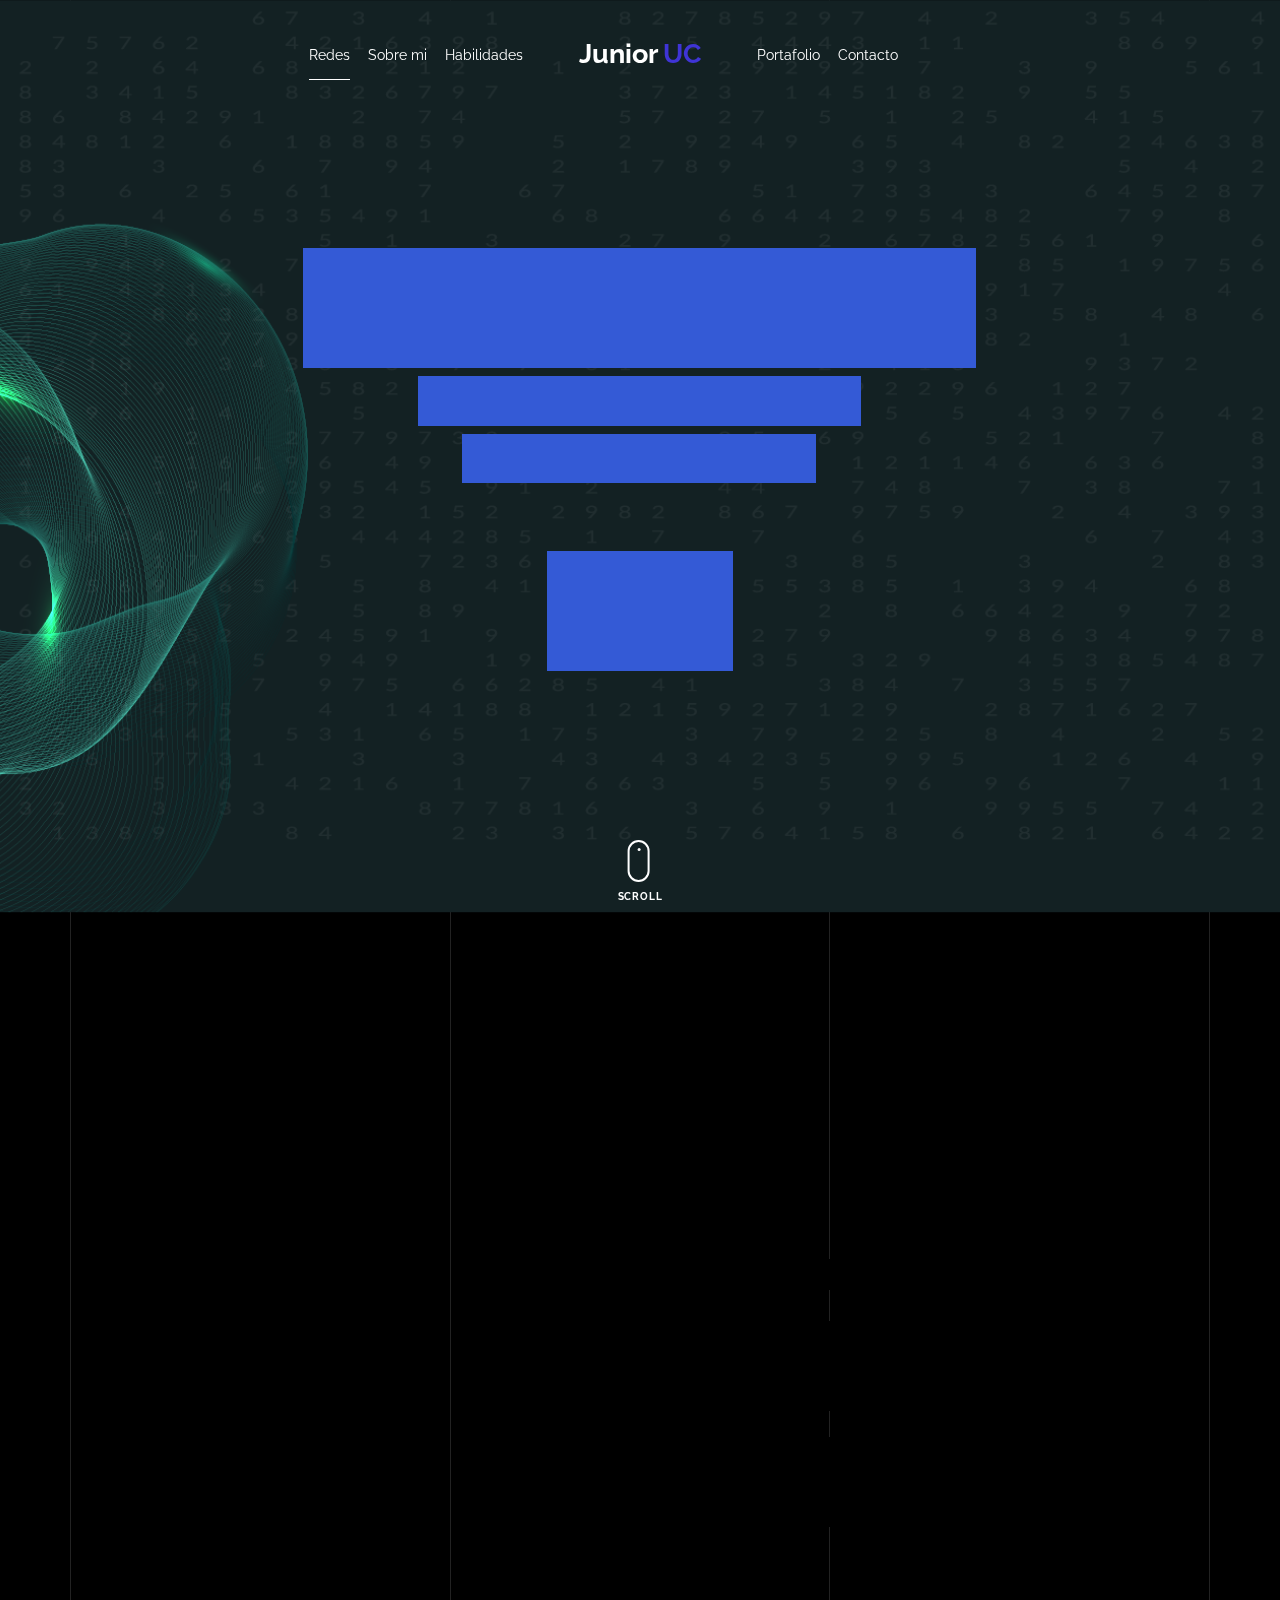
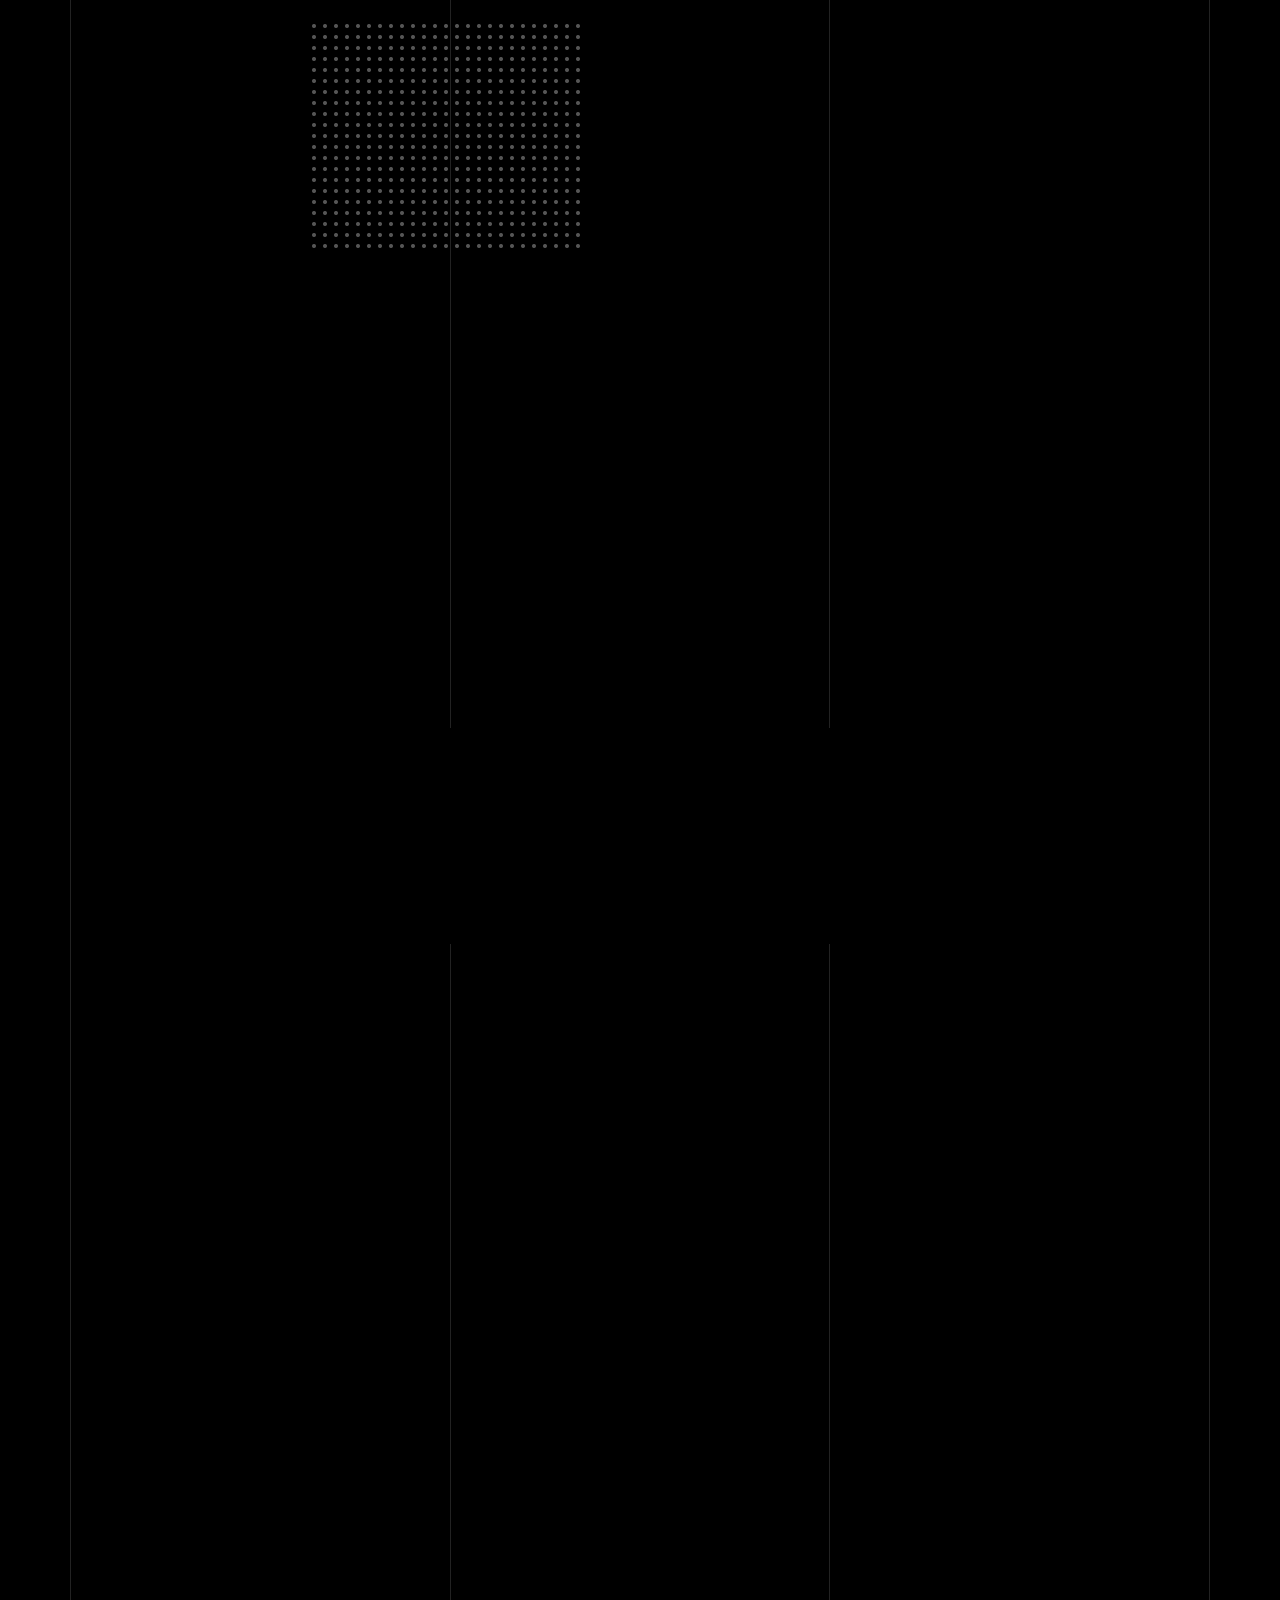
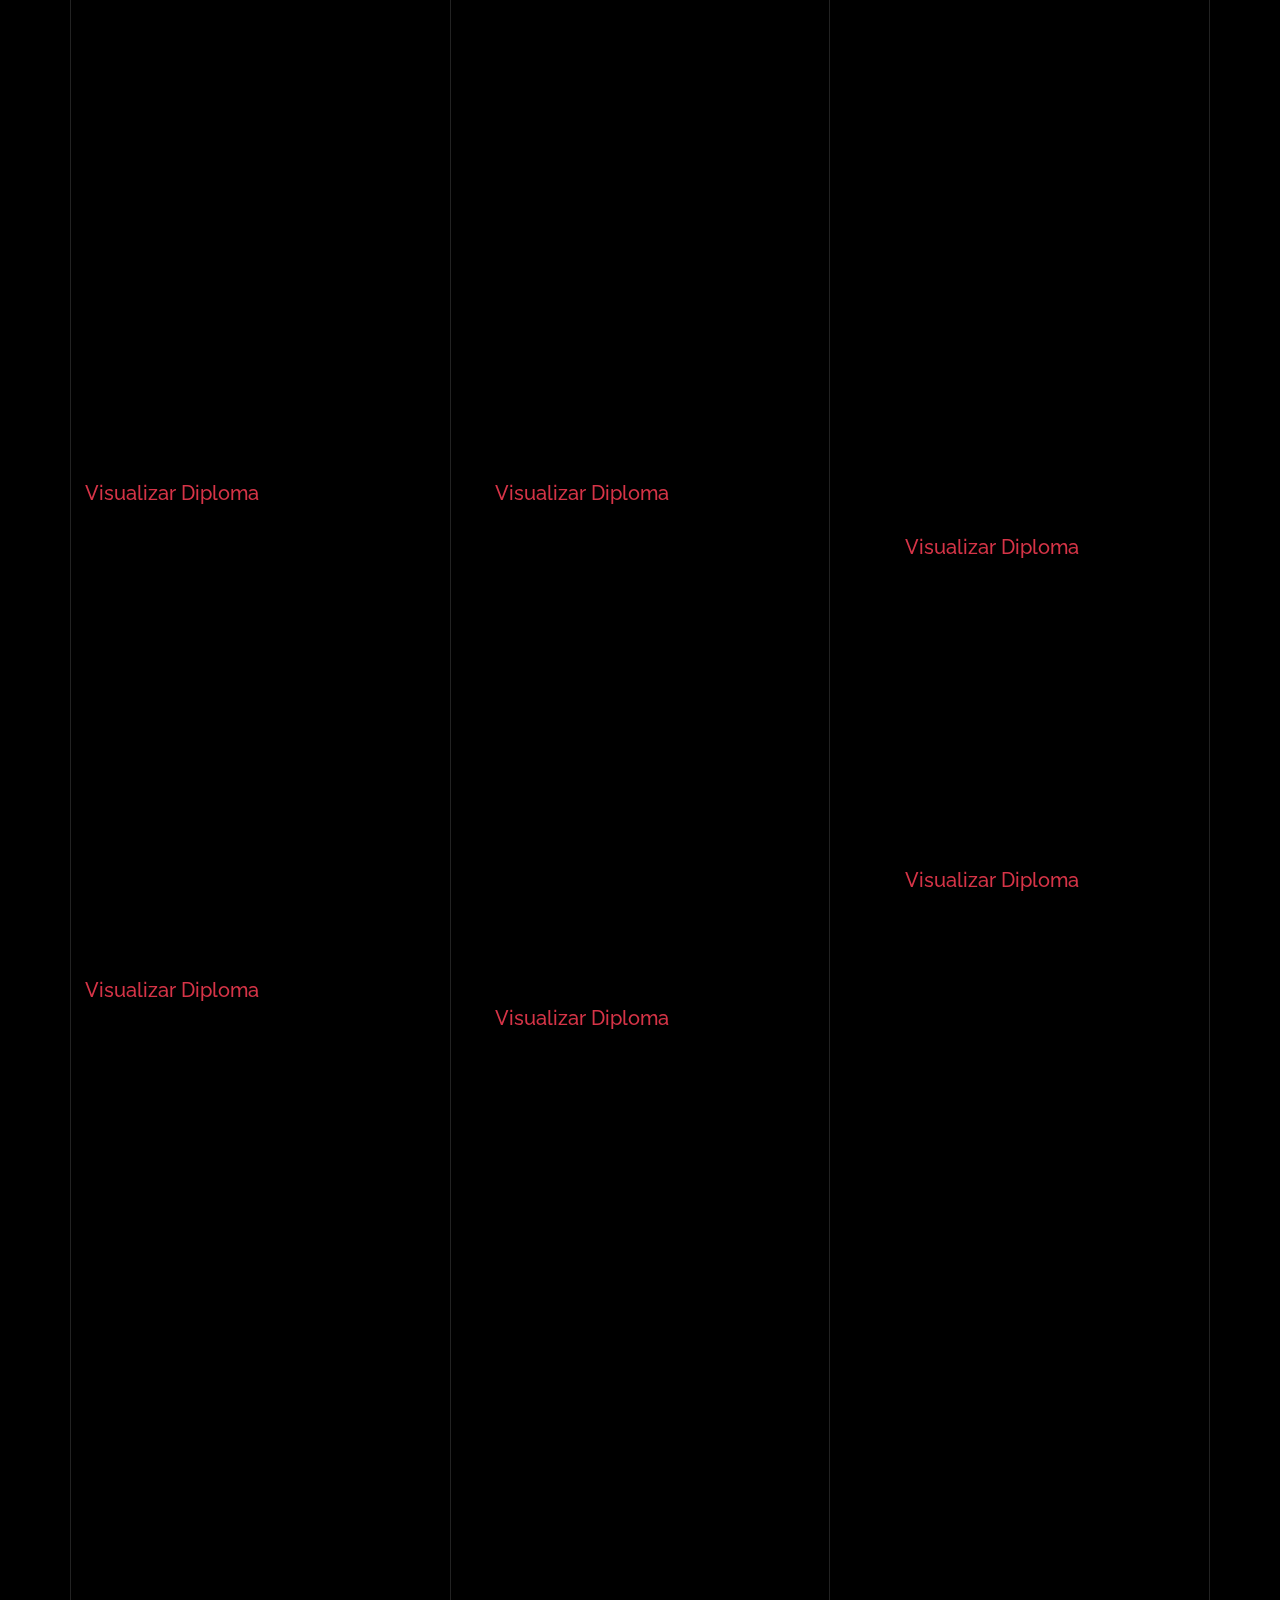
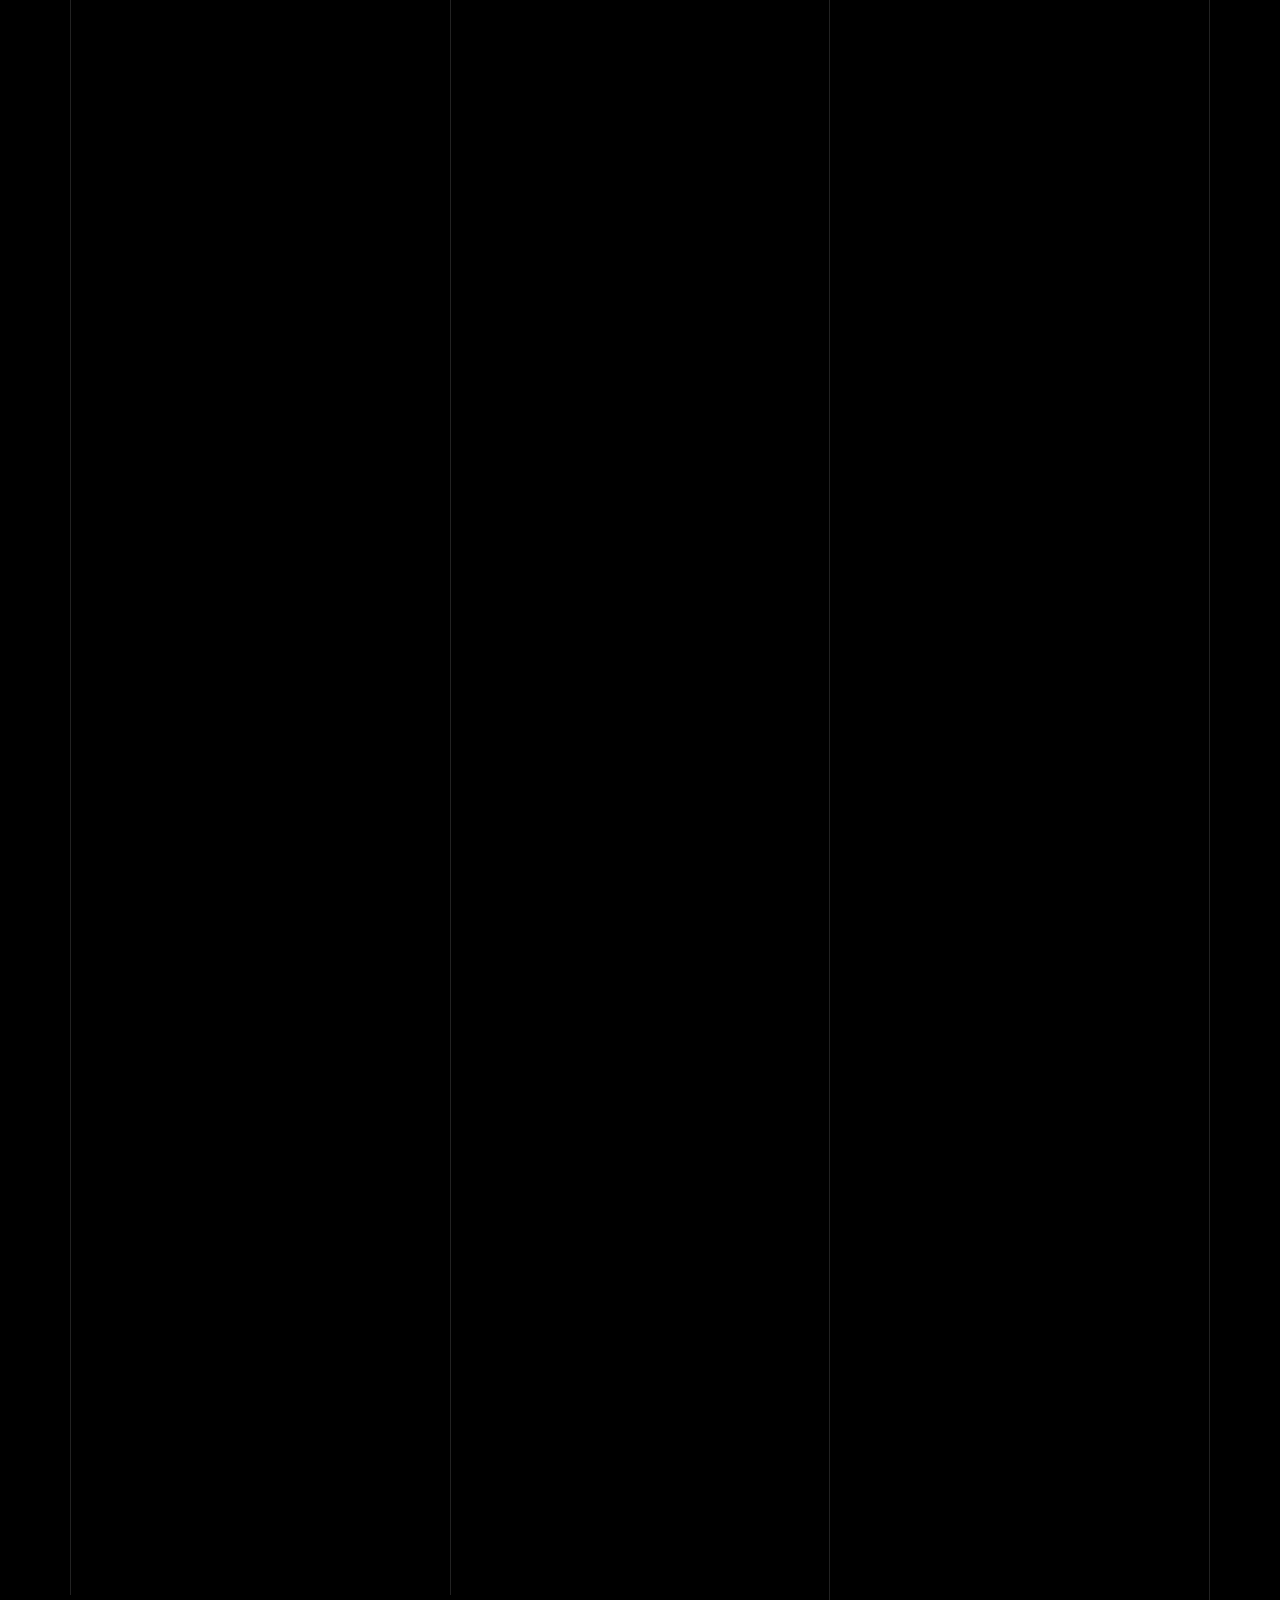
==== commit 6300378b: "Actualizacion general" ====
--- a/index.html
+++ b/index.html
@@ -138,10 +138,7 @@
         <div class="container">
           
           <div class="section-heading-wrap text-center mb-5">
-            <h2 class="heading-h2 text-center divider"><span class="gsap-reveal">Sobre mi 👽</span></h2>
-            <span class="gsap-reveal">
-            <img src="images/divider.png" alt="divider" width="76">
-            </span>
+            <h2 class="heading-h2 text-center divider"><span class="gsap-reveal">Sobre mi <img src="images/svg/setup-wizard-animate.svg" alt="sobremi"></span></h2>
           </div>
           
 
@@ -152,12 +149,12 @@
               </figure>
             </div>
             <div class="col-lg-6 pr-lg-5">
-              <h3 class="mb-4 heading-h3"><span class="gsap-reveal"><a href="#">Técnico en Programación de Software</a></span></h3>
+              <h3 class="mb-4 heading-h3"><span class="gsap-reveal"><a href="#">Developer Software JR </a></span></h3>
               
-              <p class="lead gsap-reveal">Actualmente Soy Practicante de Programación De Software en ultimo trismestre de la Universidad C4TA, Me gustan los retos y estar en constante evolución y aprendizaje con las ultimas tecnologias.</p>
+              <p class="lead gsap-reveal">Egresado de la Universidad C4TA (2022-2023), Me gustan los retos y estar en constante evolución y aprendizaje con las ultimas tecnologias.</p>
                 <p class="mb-4 gsap-reveal">Me gusta trabajar en grupo y tomar el liderazgo si la situacion lo amerita. soy comprometido con los objetivos para cumplir con las metas y los proyectos a trabajar.</p>
                
-              <p class="gsap-reveal"><a href="https://cvjrprogramacion.netlify.app/" class="btn btn-danger">Visualizar my CV</a></p>
+              <p class="gsap-reveal"><a href="https://cvjrprogramacion.netlify.app/" class="btn btn-danger">Visualizar CV</a></p>
             </div>
           </div>
         </div>
@@ -167,7 +164,7 @@
       <div class="unslate_co--section section-counter" id="skills-section">
         <div class="container">
           <div class="section-heading-wrap text-center mb-5">
-            <h2 class="heading-h2 text-center divider"><span class="gsap-reveal">Mis habilidades </span><img src="https://img.icons8.com/clouds/100/null/internship.png"/></h2>
+            <h2 class="heading-h2 text-center divider"><span class="gsap-reveal">Mis habilidades <img src="images/svg/coding-workshop-animate.svg"/></span></h2>
           </div>
             <!-- Seccion LOGOS -->
       <div class="unslate_co--section">
@@ -187,6 +184,9 @@
             </div>
             <div class="logo-v1 gsap-reveal">
               <img src="images/JS.png" alt="Image" class="img-fluid">
+            </div>
+            <div class="logo-v1 gsap-reveal">
+              <img src="images/indignia.png" alt="Image" class="img-fluid">
             </div>
           </div>
         </div>
@@ -237,7 +237,7 @@
       <div class="unslate_co--section" id="services-section">
         <div class="container">
           <div class="section-heading-wrap text-center mb-5">
-            <h2 class="heading-h2 text-center divider"><span class="gsap-reveal">Licencias y Certificados</span><img src="https://img.icons8.com/clouds/100/null/medal-and-certificate-folder.png"/></h2>
+            <h2 class="heading-h2 text-center divider"><span class="gsap-reveal">Licencias y Certificados <img src="images/svg/certification.svg"/></span></h2>
           </div>
 
           <div class="row gutter-v3">
@@ -262,6 +262,9 @@
                   </li>
                 </ul>
               </div> 
+              <a href="CERTIFICADOS/diploma-programacion-basica.pdf" download="diploma-programacion-basica">
+                <h5>Visualizar Diploma</h5>
+                </a>
             </div>
             <div class="col-md-6 col-lg-4 mb-4">
               <div class="feature-v1" data-aos="fade-up" data-aos-delay="100">
@@ -281,6 +284,9 @@
                   </li>
                 </ul>
               </div> 
+              <a href="CERTIFICADOS/diploma-backend.pdf" download="diploma-backend">
+                <h5>Visualizar Diploma</h5>
+                </a>
             </div>
             <div class="col-md-6 col-lg-4 mb-4">
               <div class="feature-v1" data-aos="fade-up" data-aos-delay="0">
@@ -303,6 +309,9 @@
                   </li>
                 </ul>
               </div> 
+              <a href="https://app.aluracursos.com/certificate/juniorjauc/html5-css3-primera-pagina-web" download="CursoMiprimerapáginaweb">
+                <h5>Visualizar Diploma</h5>
+                </a>
             </div>
             <div class="col-md-6 col-lg-4 mb-4">
               <div class="feature-v1" data-aos="fade-up" data-aos-delay="100">
@@ -325,7 +334,10 @@
                       Cree encabezado, cuerpo y pié de página de una página Web
                     </li>
                   </ul>
-              </div> 
+              </div>
+              <a href="https://app.aluracursos.com/user/juniorjauc/course/html5-css3-posicionamiento-listas-navegacion/certificate" download="htmlCss#2">
+                <h5>Visualizar Diploma</h5>
+                </a>
             </div>
             <div class="col-md-6 col-lg-4 mb-4">
               <div class="feature-v1" data-aos="fade-up" data-aos-delay="0">
@@ -352,6 +364,9 @@
                     </li>
                   </ul>
               </div> 
+              <a href="https://app.aluracursos.com/user/juniorjauc/course/html5-css3-formularios-tablas/certificate" download="htmlCss#3">
+                <h5>Visualizar Diploma</h5>
+                </a>
             </div>
             <div class="col-md-6 col-lg-4 mb-4">
               <div class="feature-v1" data-aos="fade-up" data-aos-delay="100">
@@ -374,6 +389,9 @@
                   </li>
                 </ul>
               </div> 
+              <a href="CERTIFICADOS/CertificadoSCRUM.pdf" download="CertificadoSCRUM">
+                <h5>Visualizar Diploma</h5>
+                </a>
             </div>
           </div>
         </div>
@@ -384,50 +402,73 @@
       <div class="unslate_co--section" id="journal-section">
         <div class="container">
           <div class="section-heading-wrap text-center mb-5">
-            <h2 class="heading-h2 text-center divider"><span class="gsap-reveal">Portafolio</span><img src="https://img.icons8.com/clouds/100/null/briefcase.png"/>
+            <h2 class="heading-h2 text-center divider"><span class="gsap-reveal">Portafolio <img src="images/svg/portfolio-animate.svg"/></span>
             </h2>
           </div>
 
           <div class="row gutter-v4 align-items-stretch">
             <div class="col-sm-6 col-md-6 col-lg-8 blog-post-entry" data-aos="fade-up" data-aos-delay="100">
-              <a href="blog-single.html" class="grid-item blog-item w-100 h-100">
-                <img src="imagenes/sistema de ventas.png" class="lazyload " alt="Image" />
+              <a href="https://barberialurahtml.netlify.app/" class="grid-item blog-item w-100 h-100">
+                <img src="images/barberiaAlura.jpg" class="lazyload " alt="Image" />
+                  <div class="portfolio-item-content">
+                    <h3>Barberia ALURA</h3>
+                  </div>
+              </a>
+            </div>
+
+            <div class="col-sm-6 col-md-6 col-lg-4 blog-post-entry" data-aos="fade-up" data-aos-delay="100">
+              <a href="https://junioruribe.github.io/EncriptadorONE/" class="grid-item blog-item w-100 h-100">
+                  <div class="portfolio-item-content">
+                    <h3>Encriptador & Desencriptador de texto </h3>
+                   </div>
+                <img src="images/svg/security-animate.svg" class="lazyload" alt="Image" />
               </a>
             </div>
             
             <div class="col-sm-6 col-md-6 col-lg-4 blog-post-entry" data-aos="fade-up" data-aos-delay="200">
-              <a href="blog-single.html" class="grid-item blog-item w-100 h-100">
-                <div class="overlay">
-                  <div class="portfolio-item-content">
-                    <h3>Login HTML CSS</h3>
-                  </div>
-                </div>
-                <img src="imagenes/Login.png" class="lazyload" alt="Image" />
-              </a>
-            </div>
-
+              <a href="https://cvjrprogramacion.netlify.app/" class="grid-item blog-item w-100 h-100">
+                <div class="overlay">
+                  <div class="portfolio-item-content">
+                    <h3>CV JR</h3>
+                  </div>
+                </div>
+                <img src="images/firma actualizada-29.jpg" class="lazyload" alt="Image" />
+              </a>
+            </div>
+
+
+           
+
+            <div class="col-sm-6 col-md-6 col-lg-4 blog-post-entry" data-aos="fade-up" data-aos-delay="200">
+              <a href="blog-single.html" class="grid-item blog-item w-100 h-100">
+                <div class="overlay">
+                  <div class="portfolio-item-content">
+                    <h3>Carrito CSS</h3>
+                  </div>
+                </div>
+                <img src="imagenes/carrito2.jpg" class="lazyload" alt="Image" />
+              </a>
+            </div>
 
             <div class="col-sm-6 col-md-6 col-lg-4 blog-post-entry" data-aos="fade-up" data-aos-delay="100">
-
-              <a href="blog-single.html" class="grid-item blog-item w-100 h-100">
-                <div class="overlay">
-                  <div class="portfolio-item-content">
-                    <h3>Transferencia de datos JAVA </h3>
-                  </div>
-                </div>
-                <img src="imagenes/transferencia datos.png" class="lazyload" alt="Image" />
-              </a>
-
-
-            </div>
+              <a href="blog-single.html" class="grid-item blog-item w-100 h-100">
+                <div class="overlay">
+                  <div class="portfolio-item-content">
+                    <h3>Tablas HTML CSS</h3>
+                  </div>
+                </div>
+                <img src="imagenes/Tablas con CSS.png" class="lazyload" alt="Image" />
+              </a>
+            </div>
+
             <div class="col-sm-6 col-md-6 col-lg-4 blog-post-entry" data-aos="fade-up" data-aos-delay="200">
               <a href="blog-single.html" class="grid-item blog-item w-100 h-100">
                 <div class="overlay">
                   <div class="portfolio-item-content">
-                    <h3>Carrito CSS</h3>
-                  </div>
-                </div>
-                <img src="imagenes/carrito2.jpg" class="lazyload" alt="Image" />
+                    <h3>Redireccionar pag JAVA</h3>
+                  </div>
+                </div>
+                <img src="imagenes/redireccion.png" class="lazyload" alt="Image" />
               </a>
             </div>
 
@@ -435,10 +476,10 @@
               <a href="blog-single.html" class="grid-item blog-item w-100 h-100">
                 <div class="overlay">
                   <div class="portfolio-item-content">
-                    <h3>Tablas HTML CSS</h3>
-                  </div>
-                </div>
-                <img src="imagenes/Tablas con CSS.png" class="lazyload" alt="Image" />
+                    <h3>Lista Array JAVA</h3>
+                  </div>
+                </div>
+                <img src="imagenes/lista array.png" class="lazyload" alt="Image" />
               </a>
             </div>
 
@@ -446,10 +487,10 @@
               <a href="blog-single.html" class="grid-item blog-item w-100 h-100">
                 <div class="overlay">
                   <div class="portfolio-item-content">
-                    <h3>Redireccionar pag JAVA</h3>
-                  </div>
-                </div>
-                <img src="imagenes/redireccion.png" class="lazyload" alt="Image" />
+                    <h3>calculo IMC JAVA</h3>
+                  </div>
+                </div>
+                <img src="imagenes/imc.png" class="lazyload" alt="Image" />
               </a>
             </div>
 
@@ -457,10 +498,10 @@
               <a href="blog-single.html" class="grid-item blog-item w-100 h-100">
                 <div class="overlay">
                   <div class="portfolio-item-content">
-                    <h3>Lista Array JAVA</h3>
-                  </div>
-                </div>
-                <img src="imagenes/lista array.png" class="lazyload" alt="Image" />
+                    <h3>Objetos JAVA</h3>
+                  </div>
+                </div>
+                <img src="imagenes/objetos.png" class="lazyload" alt="Image" />
               </a>
             </div>
 
@@ -468,10 +509,10 @@
               <a href="blog-single.html" class="grid-item blog-item w-100 h-100">
                 <div class="overlay">
                   <div class="portfolio-item-content">
-                    <h3>calculo IMC JAVA</h3>
-                  </div>
-                </div>
-                <img src="imagenes/imc.png" class="lazyload" alt="Image" />
+                    <h3>calculo JAVA <JAVA/h3>
+                  </div>
+                </div>
+                <img src="imagenes/calculo medio.png" class="lazyload" alt="Image" />
               </a>
             </div>
 
@@ -479,28 +520,6 @@
               <a href="blog-single.html" class="grid-item blog-item w-100 h-100">
                 <div class="overlay">
                   <div class="portfolio-item-content">
-                    <h3>Objetos JAVA</h3>
-                  </div>
-                </div>
-                <img src="imagenes/objetos.png" class="lazyload" alt="Image" />
-              </a>
-            </div>
-
-            <div class="col-sm-6 col-md-6 col-lg-4 blog-post-entry" data-aos="fade-up" data-aos-delay="200">
-              <a href="blog-single.html" class="grid-item blog-item w-100 h-100">
-                <div class="overlay">
-                  <div class="portfolio-item-content">
-                    <h3>calculo JAVA <JAVA/h3>
-                  </div>
-                </div>
-                <img src="imagenes/calculo medio.png" class="lazyload" alt="Image" />
-              </a>
-            </div>
-
-            <div class="col-sm-6 col-md-6 col-lg-4 blog-post-entry" data-aos="fade-up" data-aos-delay="100">
-              <a href="blog-single.html" class="grid-item blog-item w-100 h-100">
-                <div class="overlay">
-                  <div class="portfolio-item-content">
                     <h3>calculo 2 JAVA</h3>
                   </div>
                 </div>
@@ -517,8 +536,8 @@
       <div class="unslate_co--section" id="contact-section">
         <div class="container">
           <div class="section-heading-wrap text-center mb-5">
-              <h2 class="heading-h2 text-center divider"><span class="gsap-reveal">Contacto </span>
-                <img src="https://img.icons8.com/color/96/null/black-hole.png"/> </h2>
+              <h2 class="heading-h2 text-center divider"><span class="gsap-reveal">Contacto <img src="images/svg/example-animate.svg"/> </span>
+              </h2>
           </div>
 
 
@@ -529,11 +548,11 @@
                 <div class="form-group row mb-0">
 
                   <div class="col-lg-6 form-group gsap-reveal">
-                    <label for="name">Nombre</label>
+                    <label for="name">Nombre *</label>
                     <input name="name" type="text" class="form-control" id="name">
                   </div>
                   <div class="col-lg-6 form-group gsap-reveal">
-                    <label for="email">Correo</label>
+                    <label for="email">Correo *</label>
                     <input name="email" type="email" class="form-control" id="email">
                   </div>
                   <div class="col-lg-12 form-group gsap-reveal">
@@ -571,11 +590,11 @@
                 </div>
                 <div class="gsap-reveal d-block">
                   <span class="d-block contact-info-label">Redes sociales 🚀</span>
-                  <li><a href="https://www.facebook.com/Uribesmith">Facebook</a></li>
-                  <li><a href="https://www.instagram.com/junioruc/">Instagram</a></li>
-                  <li><a href="https://github.com/junioruribe">Github</a></li>
-                  <li><a href="https://www.linkedin.com/in/programadorjr/">Linkedin</a></li>
-                  <li><a href="https://cvjrprogramacion.netlify.app/">Curriculum</a></li>
+                  <li><a href="https://www.facebook.com/Uribesmith"><svg xmlns="http://www.w3.org/2000/svg" width="24" height="24" viewBox="0 0 24 24" style="fill: rgb(35, 22, 212);transform: ;msFilter:;"><path d="M20 3H4a1 1 0 0 0-1 1v16a1 1 0 0 0 1 1h8.615v-6.96h-2.338v-2.725h2.338v-2c0-2.325 1.42-3.592 3.5-3.592.699-.002 1.399.034 2.095.107v2.42h-1.435c-1.128 0-1.348.538-1.348 1.325v1.735h2.697l-.35 2.725h-2.348V21H20a1 1 0 0 0 1-1V4a1 1 0 0 0-1-1z"></path></svg>  Facebook</a></li>
+                  <li><a href="https://www.instagram.com/junioruc/"><svg xmlns="http://www.w3.org/2000/svg" width="24" height="24" viewBox="0 0 24 24" style="fill: rgb(145, 51, 199);transform: ;msFilter:;"><path d="M11.999 7.377a4.623 4.623 0 1 0 0 9.248 4.623 4.623 0 0 0 0-9.248zm0 7.627a3.004 3.004 0 1 1 0-6.008 3.004 3.004 0 0 1 0 6.008z"></path><circle cx="16.806" cy="7.207" r="1.078"></circle><path d="M20.533 6.111A4.605 4.605 0 0 0 17.9 3.479a6.606 6.606 0 0 0-2.186-.42c-.963-.042-1.268-.054-3.71-.054s-2.755 0-3.71.054a6.554 6.554 0 0 0-2.184.42 4.6 4.6 0 0 0-2.633 2.632 6.585 6.585 0 0 0-.419 2.186c-.043.962-.056 1.267-.056 3.71 0 2.442 0 2.753.056 3.71.015.748.156 1.486.419 2.187a4.61 4.61 0 0 0 2.634 2.632 6.584 6.584 0 0 0 2.185.45c.963.042 1.268.055 3.71.055s2.755 0 3.71-.055a6.615 6.615 0 0 0 2.186-.419 4.613 4.613 0 0 0 2.633-2.633c.263-.7.404-1.438.419-2.186.043-.962.056-1.267.056-3.71s0-2.753-.056-3.71a6.581 6.581 0 0 0-.421-2.217zm-1.218 9.532a5.043 5.043 0 0 1-.311 1.688 2.987 2.987 0 0 1-1.712 1.711 4.985 4.985 0 0 1-1.67.311c-.95.044-1.218.055-3.654.055-2.438 0-2.687 0-3.655-.055a4.96 4.96 0 0 1-1.669-.311 2.985 2.985 0 0 1-1.719-1.711 5.08 5.08 0 0 1-.311-1.669c-.043-.95-.053-1.218-.053-3.654 0-2.437 0-2.686.053-3.655a5.038 5.038 0 0 1 .311-1.687c.305-.789.93-1.41 1.719-1.712a5.01 5.01 0 0 1 1.669-.311c.951-.043 1.218-.055 3.655-.055s2.687 0 3.654.055a4.96 4.96 0 0 1 1.67.311 2.991 2.991 0 0 1 1.712 1.712 5.08 5.08 0 0 1 .311 1.669c.043.951.054 1.218.054 3.655 0 2.436 0 2.698-.043 3.654h-.011z"></path></svg> Instagram</a></li>
+                  <li><a href="https://github.com/junioruribe"><svg xmlns="http://www.w3.org/2000/svg" width="24" height="24" viewBox="0 0 24 24" style="fill: rgb(251, 251, 255);transform: ;msFilter:;"><path fill-rule="evenodd" clip-rule="evenodd" d="M12.026 2c-5.509 0-9.974 4.465-9.974 9.974 0 4.406 2.857 8.145 6.821 9.465.499.09.679-.217.679-.481 0-.237-.008-.865-.011-1.696-2.775.602-3.361-1.338-3.361-1.338-.452-1.152-1.107-1.459-1.107-1.459-.905-.619.069-.605.069-.605 1.002.07 1.527 1.028 1.527 1.028.89 1.524 2.336 1.084 2.902.829.091-.645.351-1.085.635-1.334-2.214-.251-4.542-1.107-4.542-4.93 0-1.087.389-1.979 1.024-2.675-.101-.253-.446-1.268.099-2.64 0 0 .837-.269 2.742 1.021a9.582 9.582 0 0 1 2.496-.336 9.554 9.554 0 0 1 2.496.336c1.906-1.291 2.742-1.021 2.742-1.021.545 1.372.203 2.387.099 2.64.64.696 1.024 1.587 1.024 2.675 0 3.833-2.33 4.675-4.552 4.922.355.308.675.916.675 1.846 0 1.334-.012 2.41-.012 2.737 0 .267.178.577.687.479C19.146 20.115 22 16.379 22 11.974 22 6.465 17.535 2 12.026 2z"></path></svg> Github</a></li>
+                  <li><a href="https://www.linkedin.com/in/programadorjr/"><svg xmlns="http://www.w3.org/2000/svg" width="24" height="24" viewBox="0 0 24 24" style="fill: rgb(10, 17, 121);transform: ;msFilter:;"><path d="M20 3H4a1 1 0 0 0-1 1v16a1 1 0 0 0 1 1h16a1 1 0 0 0 1-1V4a1 1 0 0 0-1-1zM8.339 18.337H5.667v-8.59h2.672v8.59zM7.003 8.574a1.548 1.548 0 1 1 0-3.096 1.548 1.548 0 0 1 0 3.096zm11.335 9.763h-2.669V14.16c0-.996-.018-2.277-1.388-2.277-1.39 0-1.601 1.086-1.601 2.207v4.248h-2.667v-8.59h2.56v1.174h.037c.355-.675 1.227-1.387 2.524-1.387 2.704 0 3.203 1.778 3.203 4.092v4.71z"></path></svg> Linkedin</a></li>
+                  <li><a href="https://cvjrprogramacion.netlify.app/"><svg xmlns="http://www.w3.org/2000/svg" width="24" height="24" viewBox="0 0 24 24" style="fill: rgb(18, 173, 77);transform: ;msFilter:;"><path d="M8 12.052c1.995 0 3.5-1.505 3.5-3.5s-1.505-3.5-3.5-3.5-3.5 1.505-3.5 3.5 1.505 3.5 3.5 3.5zM9 13H7c-2.757 0-5 2.243-5 5v1h12v-1c0-2.757-2.243-5-5-5zm11.294-4.708-4.3 4.292-1.292-1.292-1.414 1.414 2.706 2.704 5.712-5.702z"></path></svg> Curriculum</a></li>
                 </div>
               </div>
             </div>
@@ -593,11 +612,11 @@
               
               <span>Sigueme en las Redes</span></div>
               <ul class="footer-site-social">
-                <li><a href="https://www.facebook.com/Uribesmith">Facebook</a></li>
-                <li><a href="https://www.instagram.com/junioruc/">Instagram</a></li>
-                <li><a href="https://github.com/junioruribe">Github</a></li>
-                <li><a href="https://www.linkedin.com/in/programadorjr/">Linkedin</a></li>
-                <li><a href="https://cvjrprogramacion.netlify.app/">Curriculum</a></li>
+                <li><a href="https://www.facebook.com/Uribesmith"><svg xmlns="http://www.w3.org/2000/svg" width="24" height="24" viewBox="0 0 24 24" style="fill: rgb(35, 22, 212);transform: ;msFilter:;"><path d="M20 3H4a1 1 0 0 0-1 1v16a1 1 0 0 0 1 1h8.615v-6.96h-2.338v-2.725h2.338v-2c0-2.325 1.42-3.592 3.5-3.592.699-.002 1.399.034 2.095.107v2.42h-1.435c-1.128 0-1.348.538-1.348 1.325v1.735h2.697l-.35 2.725h-2.348V21H20a1 1 0 0 0 1-1V4a1 1 0 0 0-1-1z"></path></svg> Facebook </a></li>
+                <li><a href="https://www.instagram.com/junioruc/"><svg xmlns="http://www.w3.org/2000/svg" width="24" height="24" viewBox="0 0 24 24" style="fill: rgb(145, 51, 199);transform: ;msFilter:;"><path d="M11.999 7.377a4.623 4.623 0 1 0 0 9.248 4.623 4.623 0 0 0 0-9.248zm0 7.627a3.004 3.004 0 1 1 0-6.008 3.004 3.004 0 0 1 0 6.008z"></path><circle cx="16.806" cy="7.207" r="1.078"></circle><path d="M20.533 6.111A4.605 4.605 0 0 0 17.9 3.479a6.606 6.606 0 0 0-2.186-.42c-.963-.042-1.268-.054-3.71-.054s-2.755 0-3.71.054a6.554 6.554 0 0 0-2.184.42 4.6 4.6 0 0 0-2.633 2.632 6.585 6.585 0 0 0-.419 2.186c-.043.962-.056 1.267-.056 3.71 0 2.442 0 2.753.056 3.71.015.748.156 1.486.419 2.187a4.61 4.61 0 0 0 2.634 2.632 6.584 6.584 0 0 0 2.185.45c.963.042 1.268.055 3.71.055s2.755 0 3.71-.055a6.615 6.615 0 0 0 2.186-.419 4.613 4.613 0 0 0 2.633-2.633c.263-.7.404-1.438.419-2.186.043-.962.056-1.267.056-3.71s0-2.753-.056-3.71a6.581 6.581 0 0 0-.421-2.217zm-1.218 9.532a5.043 5.043 0 0 1-.311 1.688 2.987 2.987 0 0 1-1.712 1.711 4.985 4.985 0 0 1-1.67.311c-.95.044-1.218.055-3.654.055-2.438 0-2.687 0-3.655-.055a4.96 4.96 0 0 1-1.669-.311 2.985 2.985 0 0 1-1.719-1.711 5.08 5.08 0 0 1-.311-1.669c-.043-.95-.053-1.218-.053-3.654 0-2.437 0-2.686.053-3.655a5.038 5.038 0 0 1 .311-1.687c.305-.789.93-1.41 1.719-1.712a5.01 5.01 0 0 1 1.669-.311c.951-.043 1.218-.055 3.655-.055s2.687 0 3.654.055a4.96 4.96 0 0 1 1.67.311 2.991 2.991 0 0 1 1.712 1.712 5.08 5.08 0 0 1 .311 1.669c.043.951.054 1.218.054 3.655 0 2.436 0 2.698-.043 3.654h-.011z"></path></svg> Instagram</a></li>
+                <li><a href="https://github.com/junioruribe"><svg xmlns="http://www.w3.org/2000/svg" width="24" height="24" viewBox="0 0 24 24" style="fill: rgb(251, 251, 255);transform: ;msFilter:;"><path fill-rule="evenodd" clip-rule="evenodd" d="M12.026 2c-5.509 0-9.974 4.465-9.974 9.974 0 4.406 2.857 8.145 6.821 9.465.499.09.679-.217.679-.481 0-.237-.008-.865-.011-1.696-2.775.602-3.361-1.338-3.361-1.338-.452-1.152-1.107-1.459-1.107-1.459-.905-.619.069-.605.069-.605 1.002.07 1.527 1.028 1.527 1.028.89 1.524 2.336 1.084 2.902.829.091-.645.351-1.085.635-1.334-2.214-.251-4.542-1.107-4.542-4.93 0-1.087.389-1.979 1.024-2.675-.101-.253-.446-1.268.099-2.64 0 0 .837-.269 2.742 1.021a9.582 9.582 0 0 1 2.496-.336 9.554 9.554 0 0 1 2.496.336c1.906-1.291 2.742-1.021 2.742-1.021.545 1.372.203 2.387.099 2.64.64.696 1.024 1.587 1.024 2.675 0 3.833-2.33 4.675-4.552 4.922.355.308.675.916.675 1.846 0 1.334-.012 2.41-.012 2.737 0 .267.178.577.687.479C19.146 20.115 22 16.379 22 11.974 22 6.465 17.535 2 12.026 2z"></path></svg> Github</a></li>
+                <li><a href="https://www.linkedin.com/in/programadorjr/"><svg xmlns="http://www.w3.org/2000/svg" width="24" height="24" viewBox="0 0 24 24" style="fill: rgb(10, 17, 121);transform: ;msFilter:;"><path d="M20 3H4a1 1 0 0 0-1 1v16a1 1 0 0 0 1 1h16a1 1 0 0 0 1-1V4a1 1 0 0 0-1-1zM8.339 18.337H5.667v-8.59h2.672v8.59zM7.003 8.574a1.548 1.548 0 1 1 0-3.096 1.548 1.548 0 0 1 0 3.096zm11.335 9.763h-2.669V14.16c0-.996-.018-2.277-1.388-2.277-1.39 0-1.601 1.086-1.601 2.207v4.248h-2.667v-8.59h2.56v1.174h.037c.355-.675 1.227-1.387 2.524-1.387 2.704 0 3.203 1.778 3.203 4.092v4.71z"></path></svg> Linkedin</a></li>
+                <li><a href="https://cvjrprogramacion.netlify.app/"><svg xmlns="http://www.w3.org/2000/svg" width="24" height="24" viewBox="0 0 24 24" style="fill: rgb(18, 173, 77);transform: ;msFilter:;"><path d="M8 12.052c1.995 0 3.5-1.505 3.5-3.5s-1.505-3.5-3.5-3.5-3.5 1.505-3.5 3.5 1.505 3.5 3.5 3.5zM9 13H7c-2.757 0-5 2.243-5 5v1h12v-1c0-2.757-2.243-5-5-5zm11.294-4.708-4.3 4.292-1.292-1.292-1.414 1.414 2.706 2.704 5.712-5.702z"></path></svg> Curriculum</a></li>
               </ul>
 
               <p class="site-copyright">
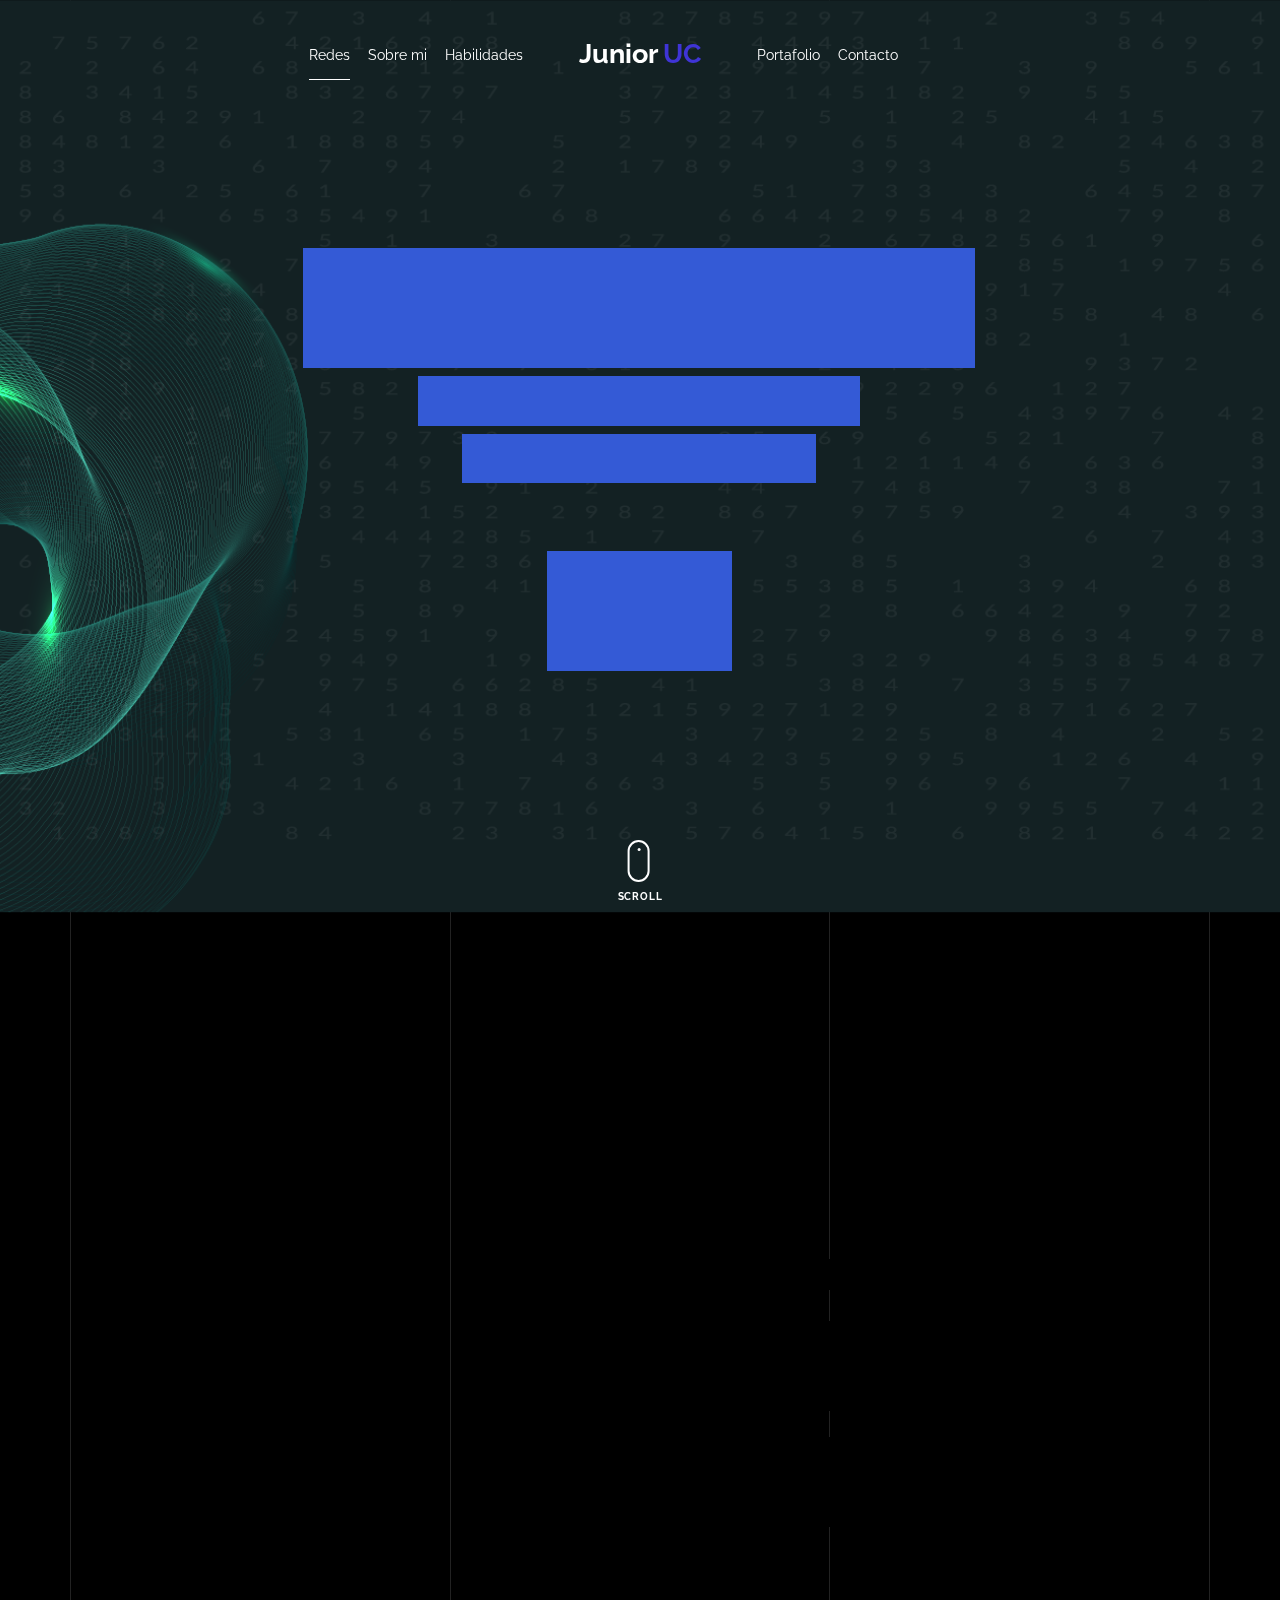
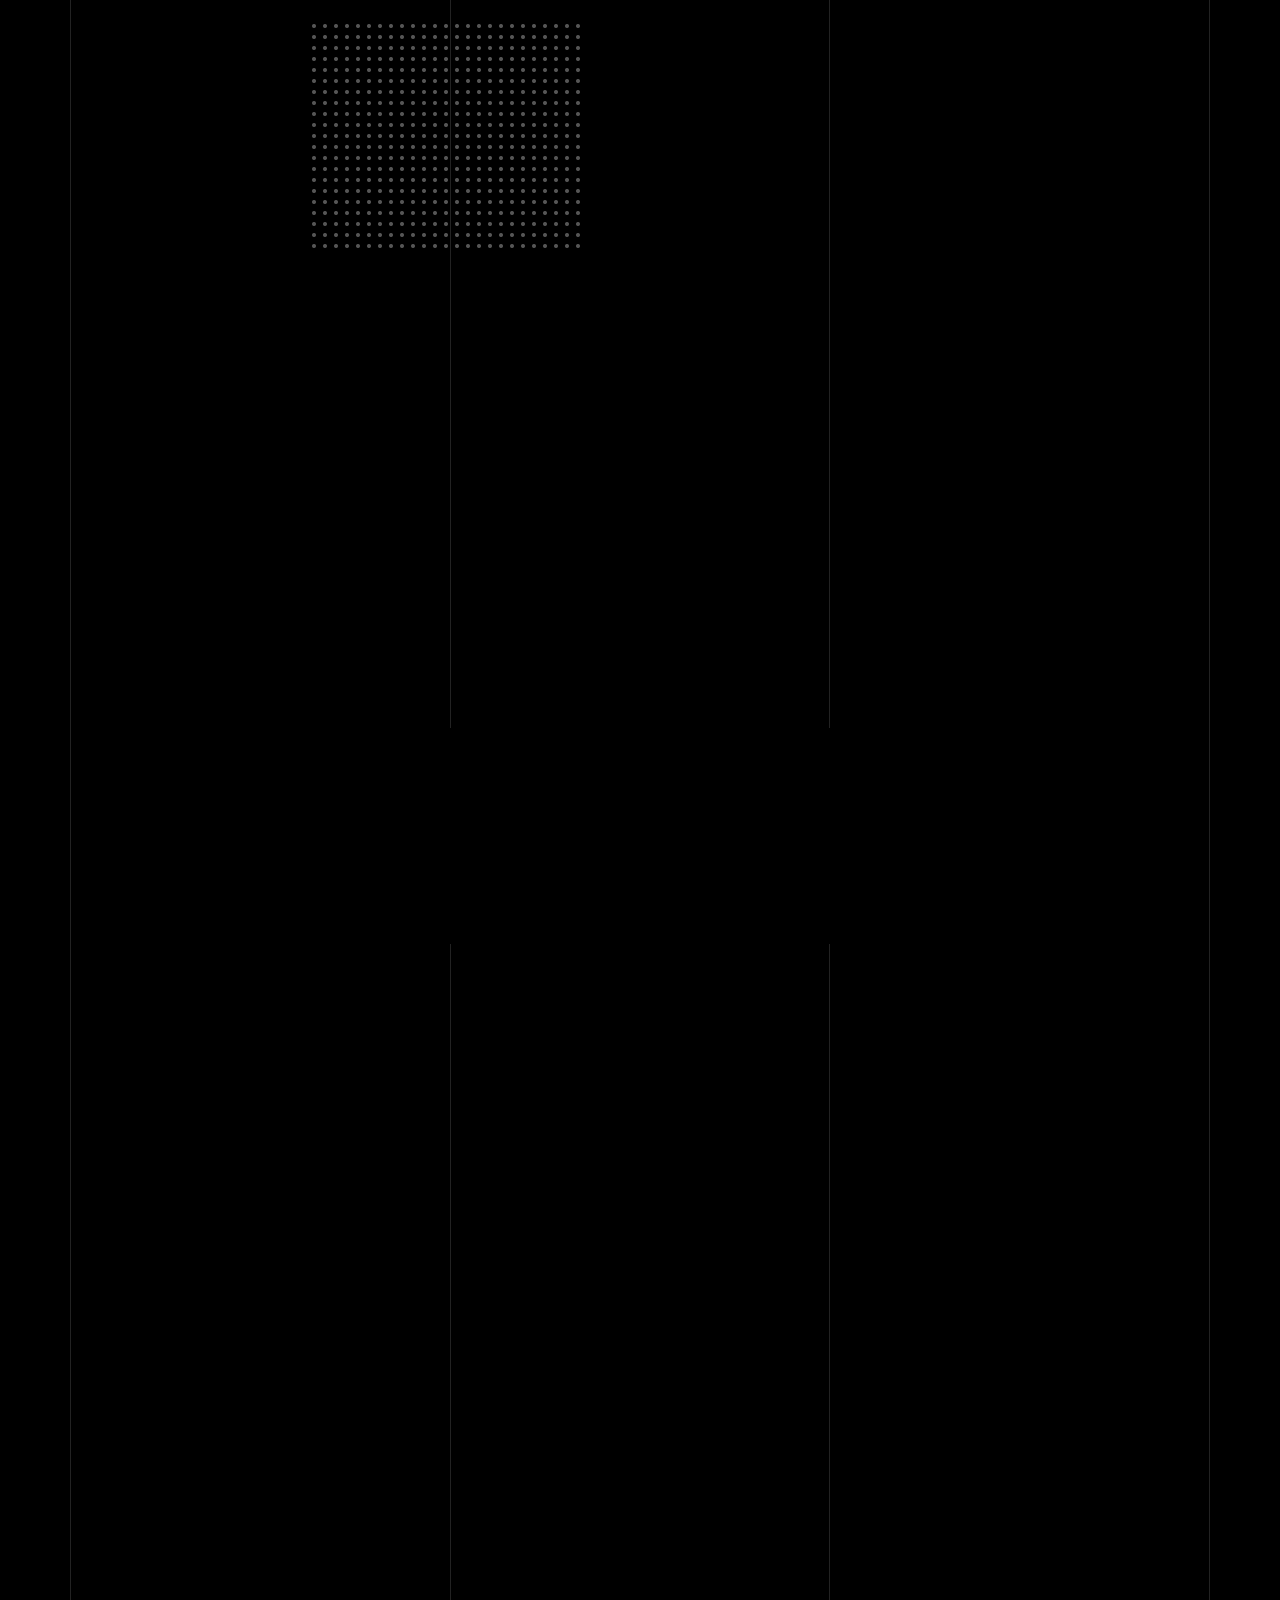
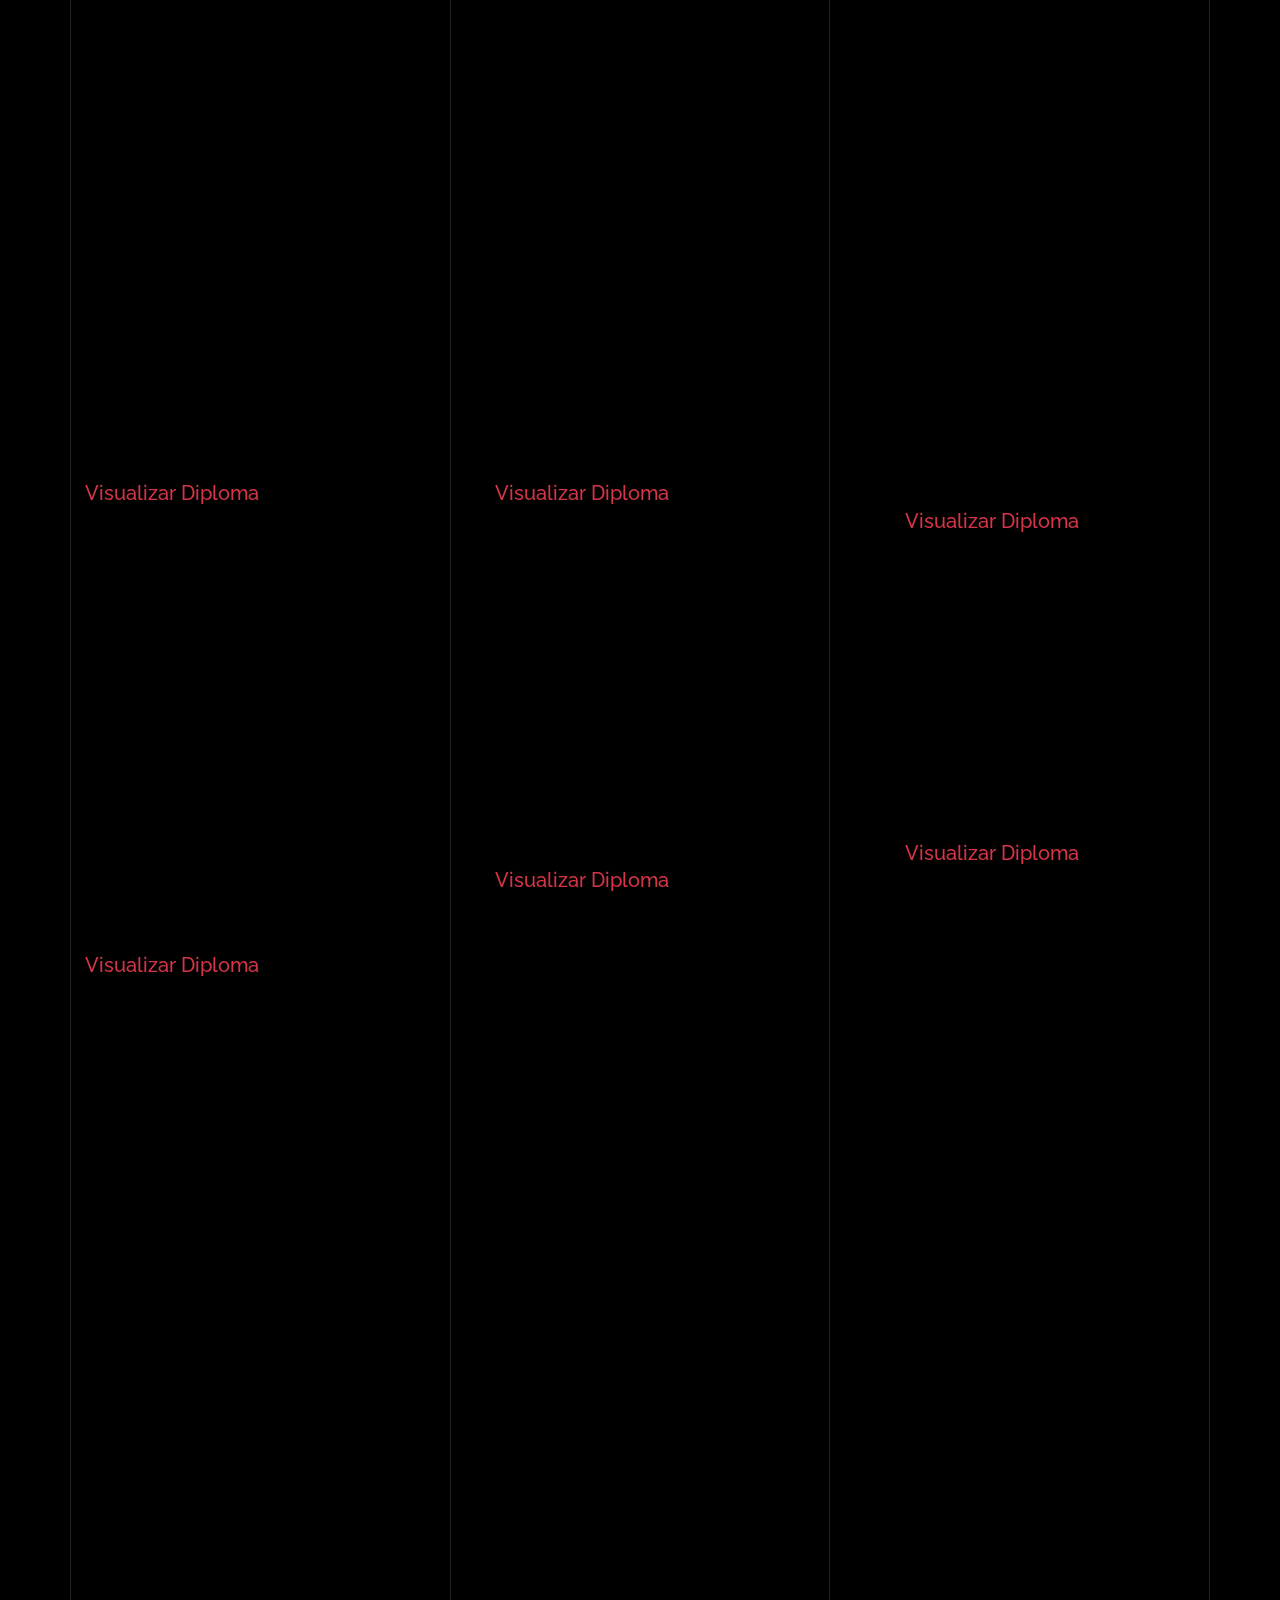
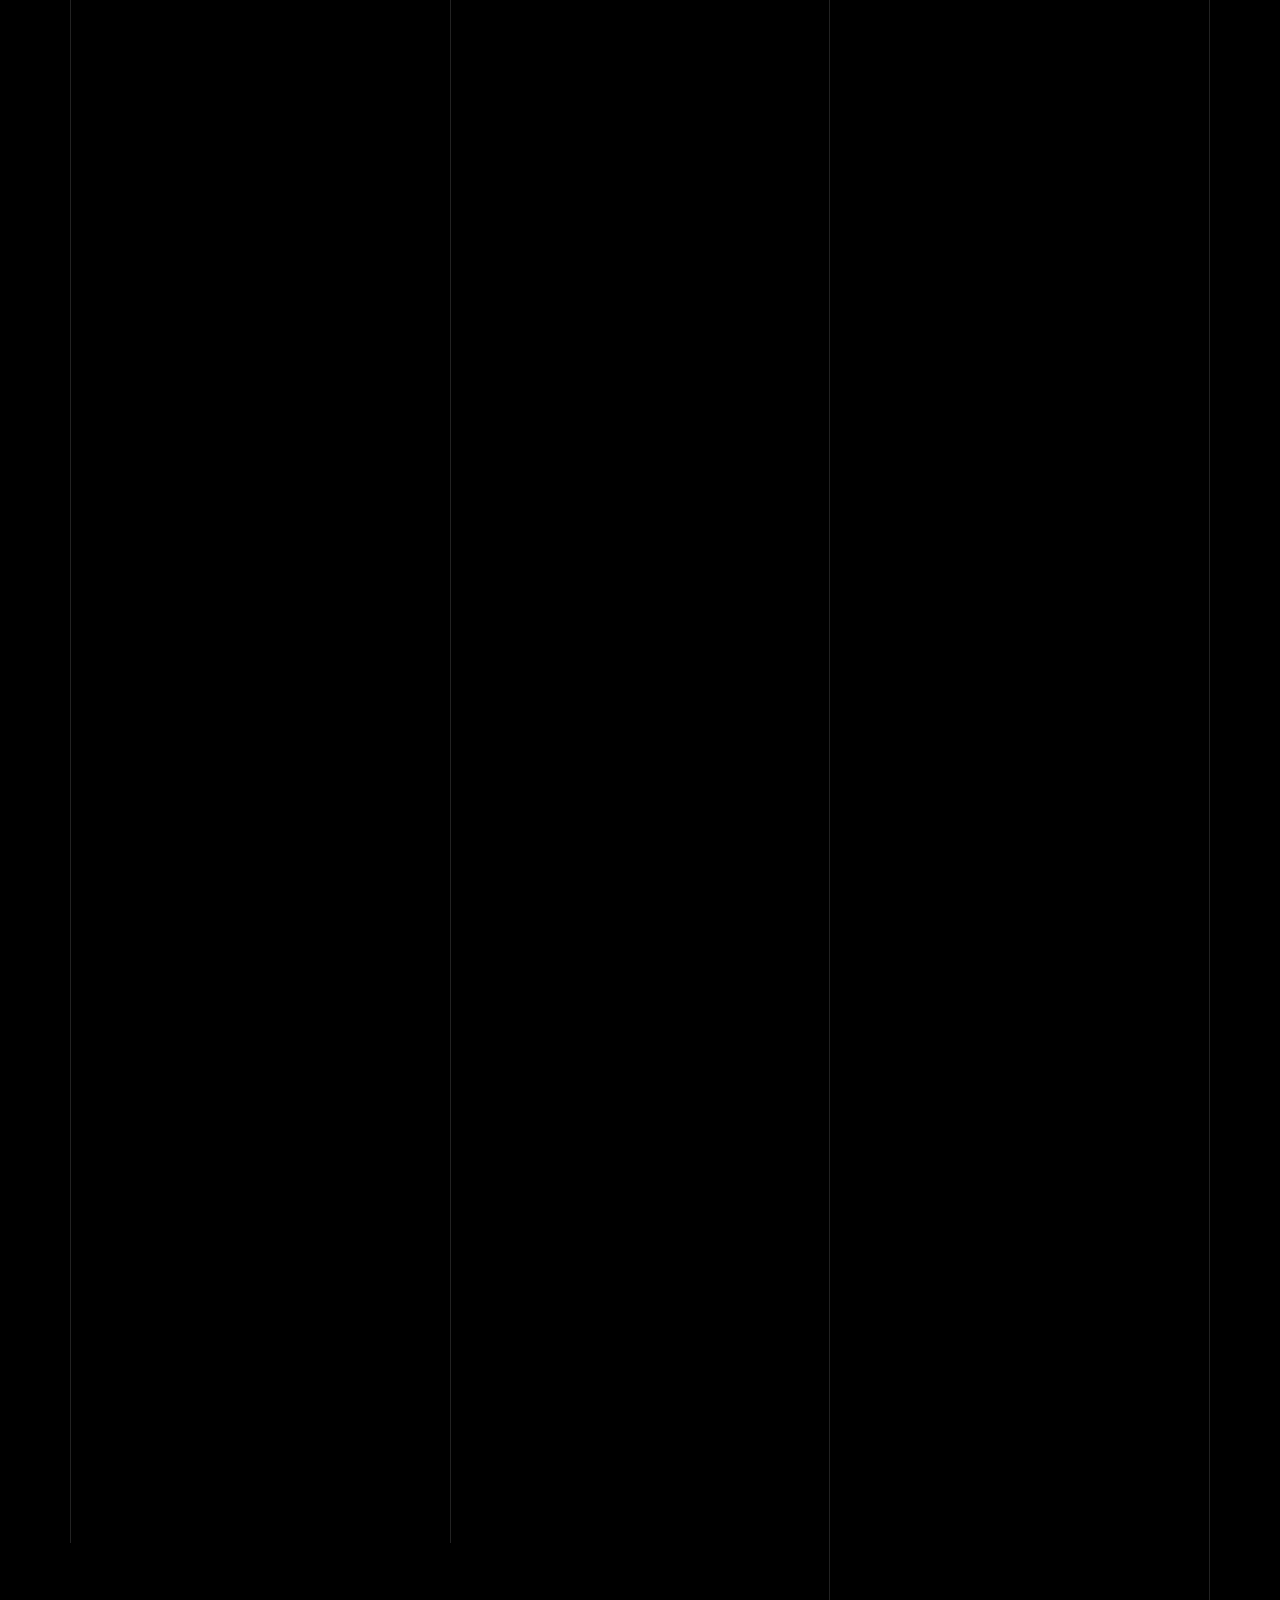
==== commit 63b6cf27: "Agregando certificado git-github" ====
--- a/index.html
+++ b/index.html
@@ -293,7 +293,7 @@
                 <div class="wrap-icon mb-3">
                   <img src="images/svg/003-contact-book.svg" alt="Image" class="img-fluid" width="45">
                 </div>
-                <h3>Curso HTML5 Y CSS3 PARTE 1: MI PRIMERA PÁGINA WEB<br><a href="https://app.aluracursos.com/certificate/84322d85-7b65-4856-9c7c-5d348bfd1ca3">Alura Latam</a></h3>
+                <h3>Curso HTML5 Y CSS3 : MI PRIMERA PÁGINA WEB<br><a href="https://app.aluracursos.com/certificate/84322d85-7b65-4856-9c7c-5d348bfd1ca3">Alura Latam</a></h3>
                 <ul>
                   <li>
                     Entienda la estructura básica de un archivo HTML y CSS
@@ -313,39 +313,14 @@
                 <h5>Visualizar Diploma</h5>
                 </a>
             </div>
-            <div class="col-md-6 col-lg-4 mb-4">
-              <div class="feature-v1" data-aos="fade-up" data-aos-delay="100">
-                <div class="wrap-icon mb-3">
-                  <img src="images/svg/004-percentage.svg" alt="Image" width="45">
-                </div>
-                <h3>Curso de
-                  HTML5  y  CSS3 parte 2: Posicionamiento, listas y navegación<br><a href="https://app.aluracursos.com/certificate/c9b2aeba-1dc0-42f8-b32f-39aa45968872">Alura Latam</a></h3>
-                  <ul>
-                    <li>
-                      Navegue entre páginas Web
-                    </li>
-                    <li>
-                      Conozca el reset.css y el prosicionamiento por el CSS
-                    </li>
-                    <li>
-                      Aprenda a lidiar con bordes y capturar eventos con CSS
-                    </li>
-                    <li>
-                      Cree encabezado, cuerpo y pié de página de una página Web
-                    </li>
-                  </ul>
-              </div>
-              <a href="https://app.aluracursos.com/user/juniorjauc/course/html5-css3-posicionamiento-listas-navegacion/certificate" download="htmlCss#2">
-                <h5>Visualizar Diploma</h5>
-                </a>
-            </div>
+          
             <div class="col-md-6 col-lg-4 mb-4">
               <div class="feature-v1" data-aos="fade-up" data-aos-delay="0">
                 <div class="wrap-icon mb-3">
                   <img src="images/svg/006-goal.svg" alt="Image" width="45">
                 </div>
                 <h3>Curso de
-                  HTML5  y  CSS3 parte 3: formularios y tablas<br><a href="https://app.aluracursos.com/certificate/1d6a79d8-59c0-4ad3-b419-d1c355a35829">Alura Latam</a></h3>
+                  HTML5 y CSS3 : Formularios y Tablas<br><a href="https://app.aluracursos.com/certificate/1d6a79d8-59c0-4ad3-b419-d1c355a35829">Alura Latam</a></h3>
                   <ul>
                     <li>
                       Cree formularios complejos
@@ -365,6 +340,33 @@
                   </ul>
               </div> 
               <a href="https://app.aluracursos.com/user/juniorjauc/course/html5-css3-formularios-tablas/certificate" download="htmlCss#3">
+                <h5>Visualizar Diploma</h5>
+                </a>
+            </div>
+
+              <div class="col-md-6 col-lg-4 mb-4">
+              <div class="feature-v1" data-aos="fade-up" data-aos-delay="100">
+                <div class="wrap-icon mb-3">
+                  <img src="images/svg/004-percentage.svg" alt="Image" width="45">
+                </div>
+                <h3>Curso de
+                 Git & GitHub: Controle y comparta su código<br><a href="https://app.aluracursos.com/certificate/juniorjauc/git-github-control-version"> ORACLE - Alura Latam</a></h3>
+                  <ul>
+                    <li>
+                      Iniciando los trabajos
+                    </li>
+                    <li>
+                      Compartiendo el trabajo
+                    </li>
+                    <li>
+                      Trabajando en equipo
+                    </li>
+                    <li>
+                      Manipulando las versiones
+                    </li>
+                  </ul>
+              </div>
+              <a href="https://app.aluracursos.com/certificate/juniorjauc/git-github-control-version" download="github">
                 <h5>Visualizar Diploma</h5>
                 </a>
             </div>
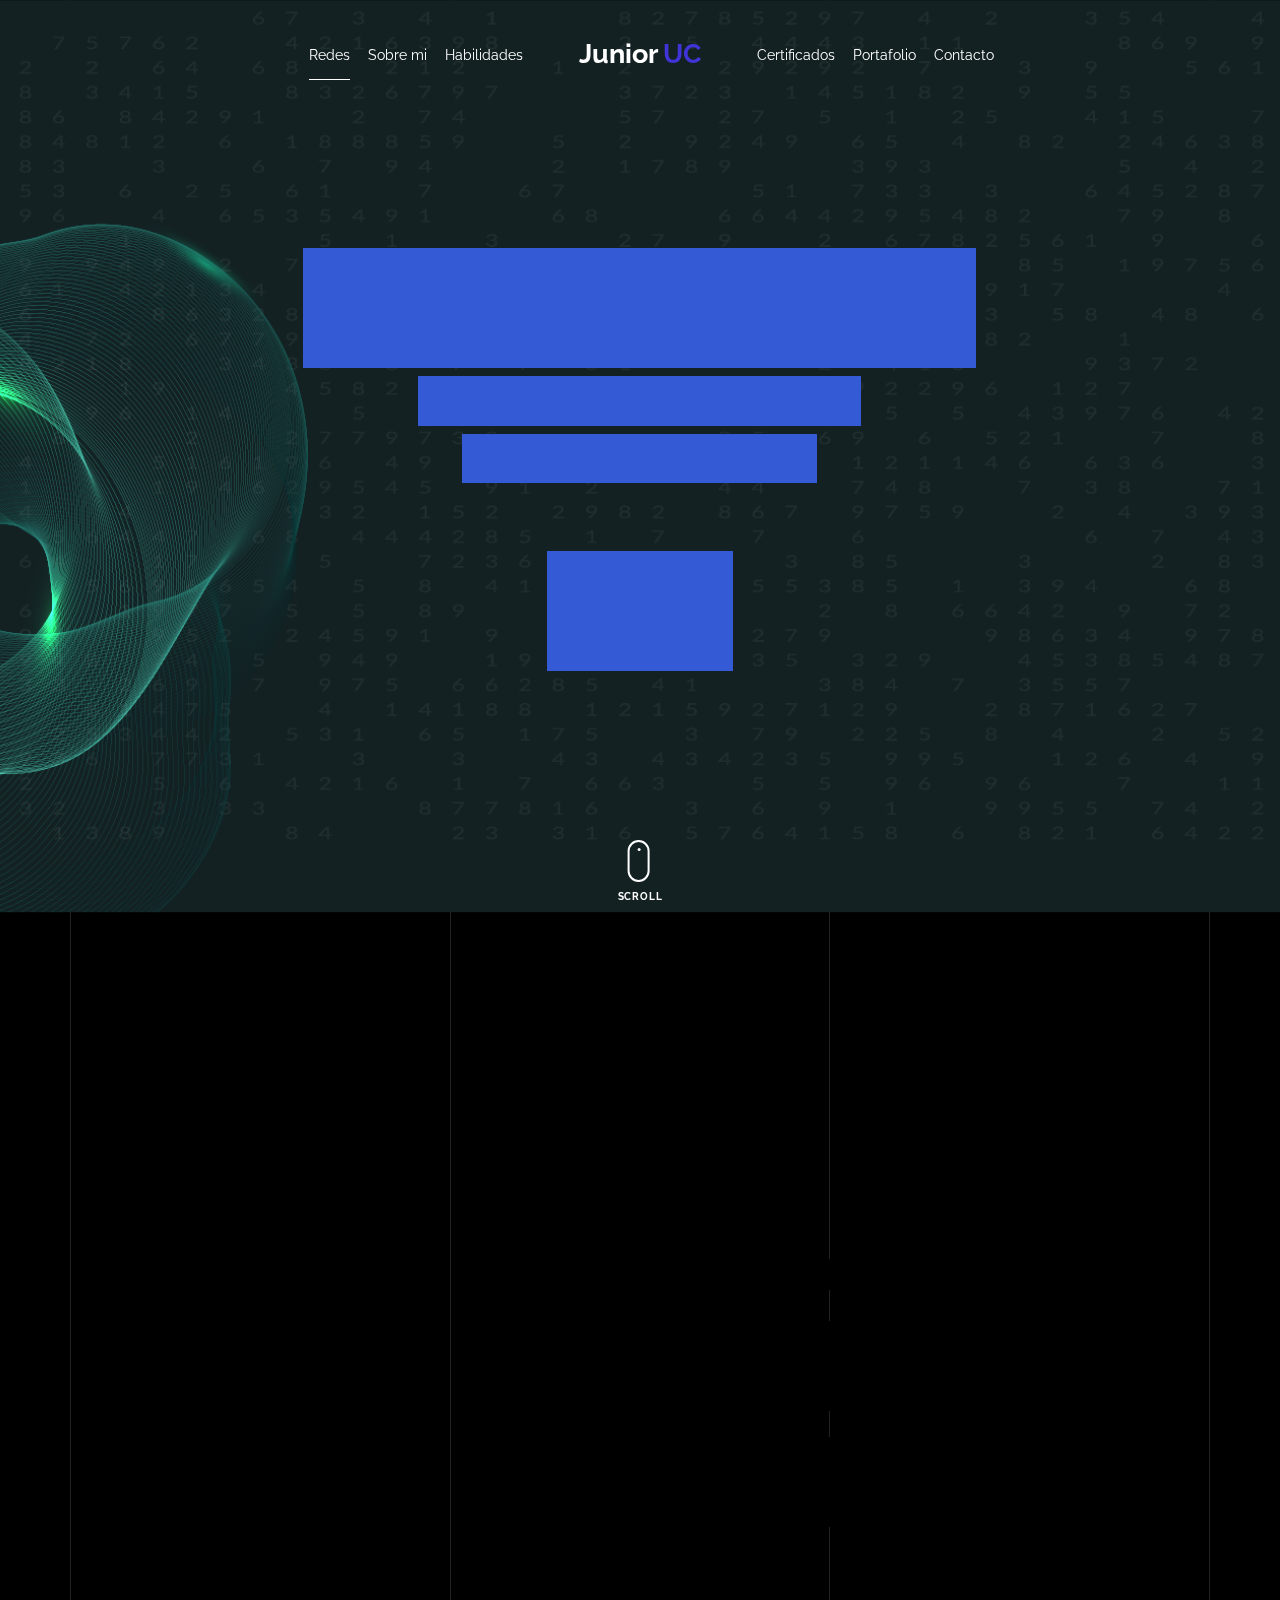
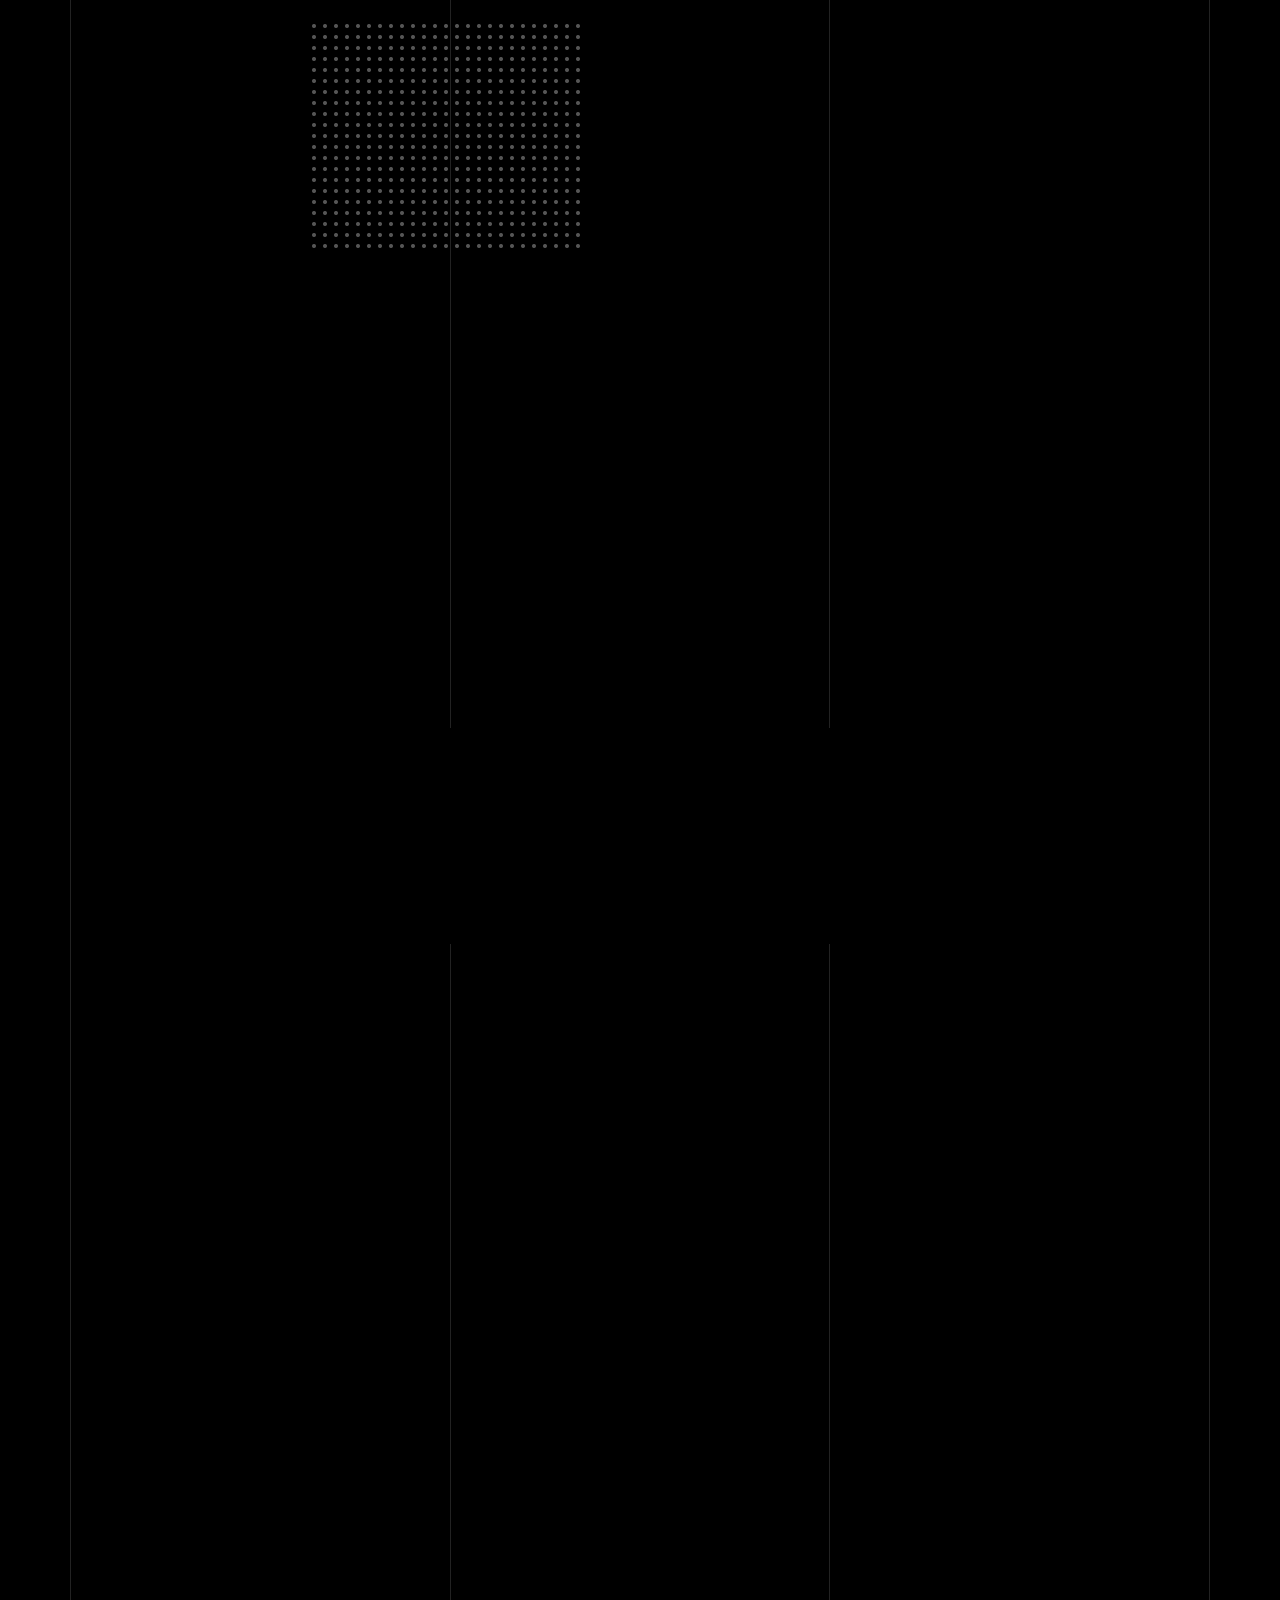
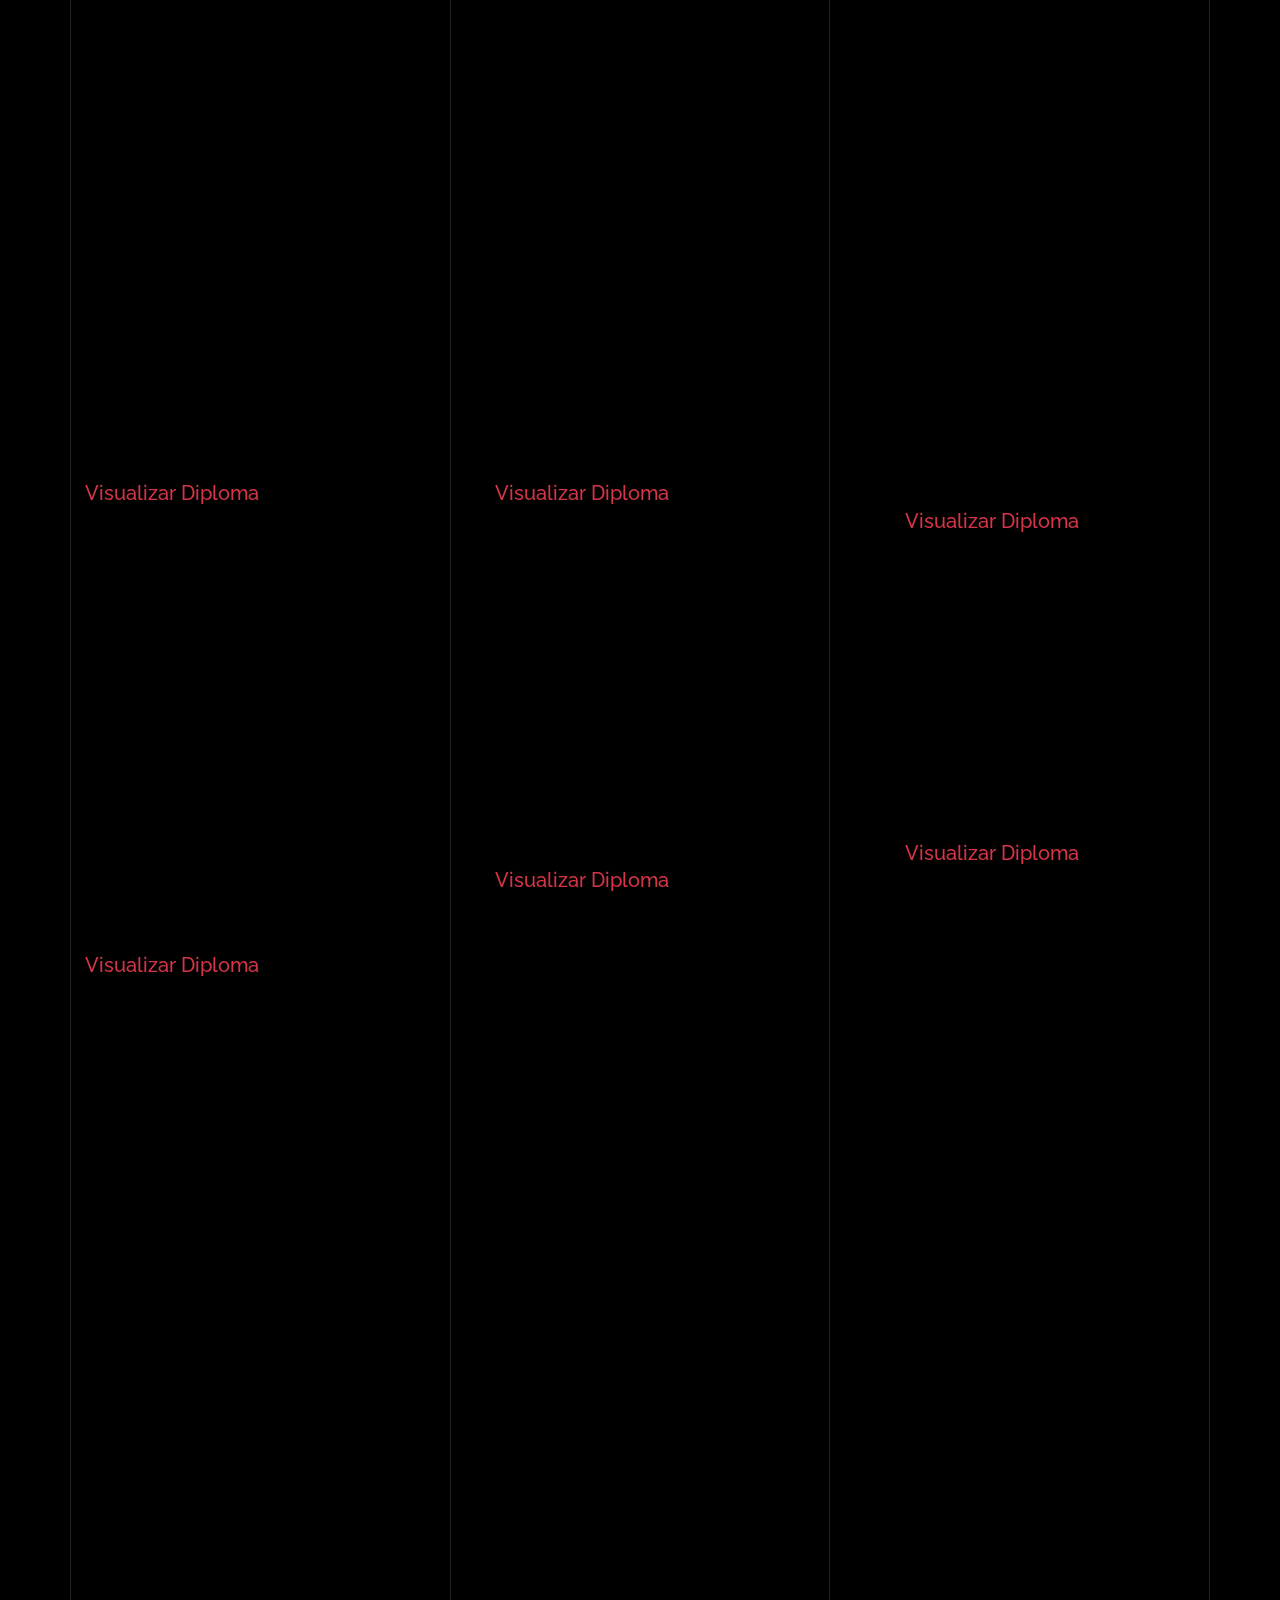
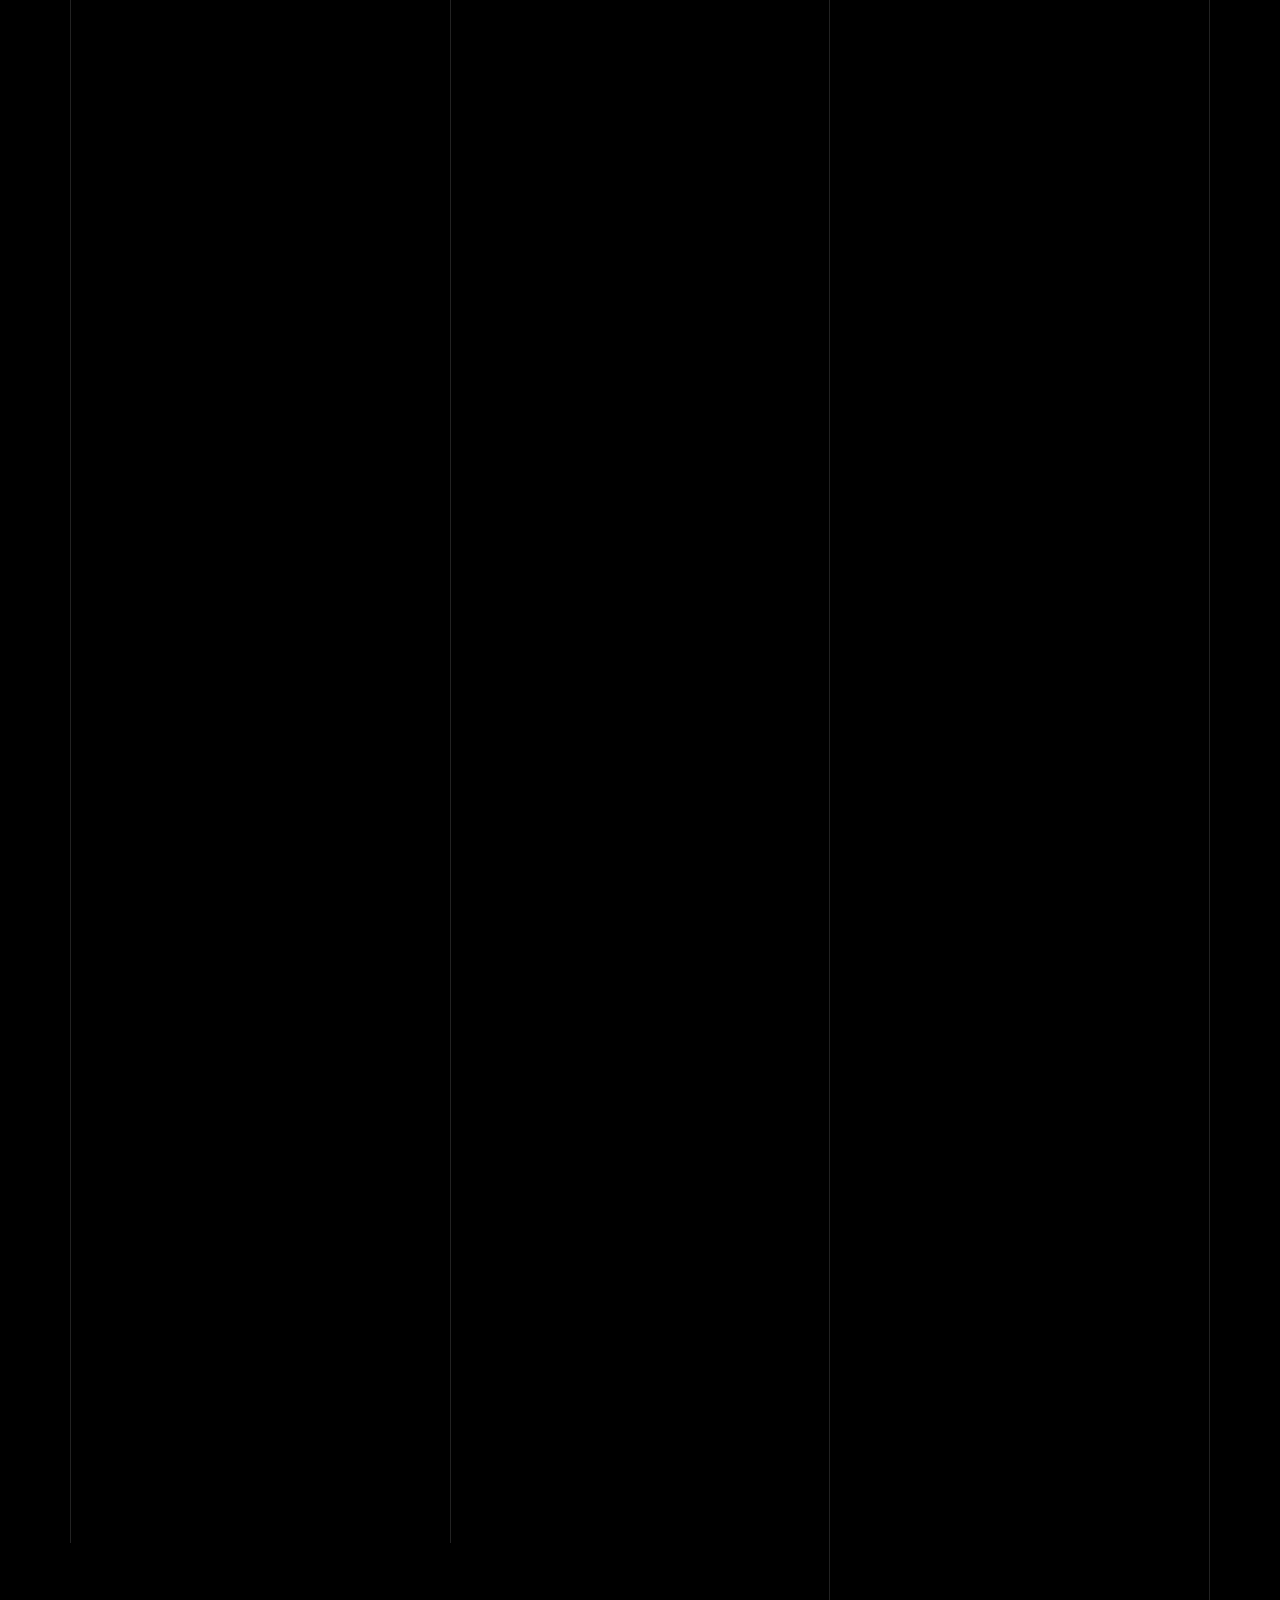
==== commit 52c72903: "agregando al menu certificados" ====
--- a/index.html
+++ b/index.html
@@ -83,7 +83,8 @@
             </div>
             <div class="col-md-5 text-right text-lg-left">
               <ul class="site-nav-ul js-clone-nav text-left d-none d-lg-inline-block">
-                <li><a href="#journal-section" class="nav-link">Portafolio</a></li>
+                <li><a href="#services-section" class="nav-link">Certificados</a></li>
+                <li><a href="#journal-section" class="nav-link">Portafolio</a></li>             
                 <li><a href="#contact-section" class="nav-link">Contacto</a></li>
               </ul>
               <ul class="site-nav-ul-none-onepage text-right d-inline-block d-lg-none">
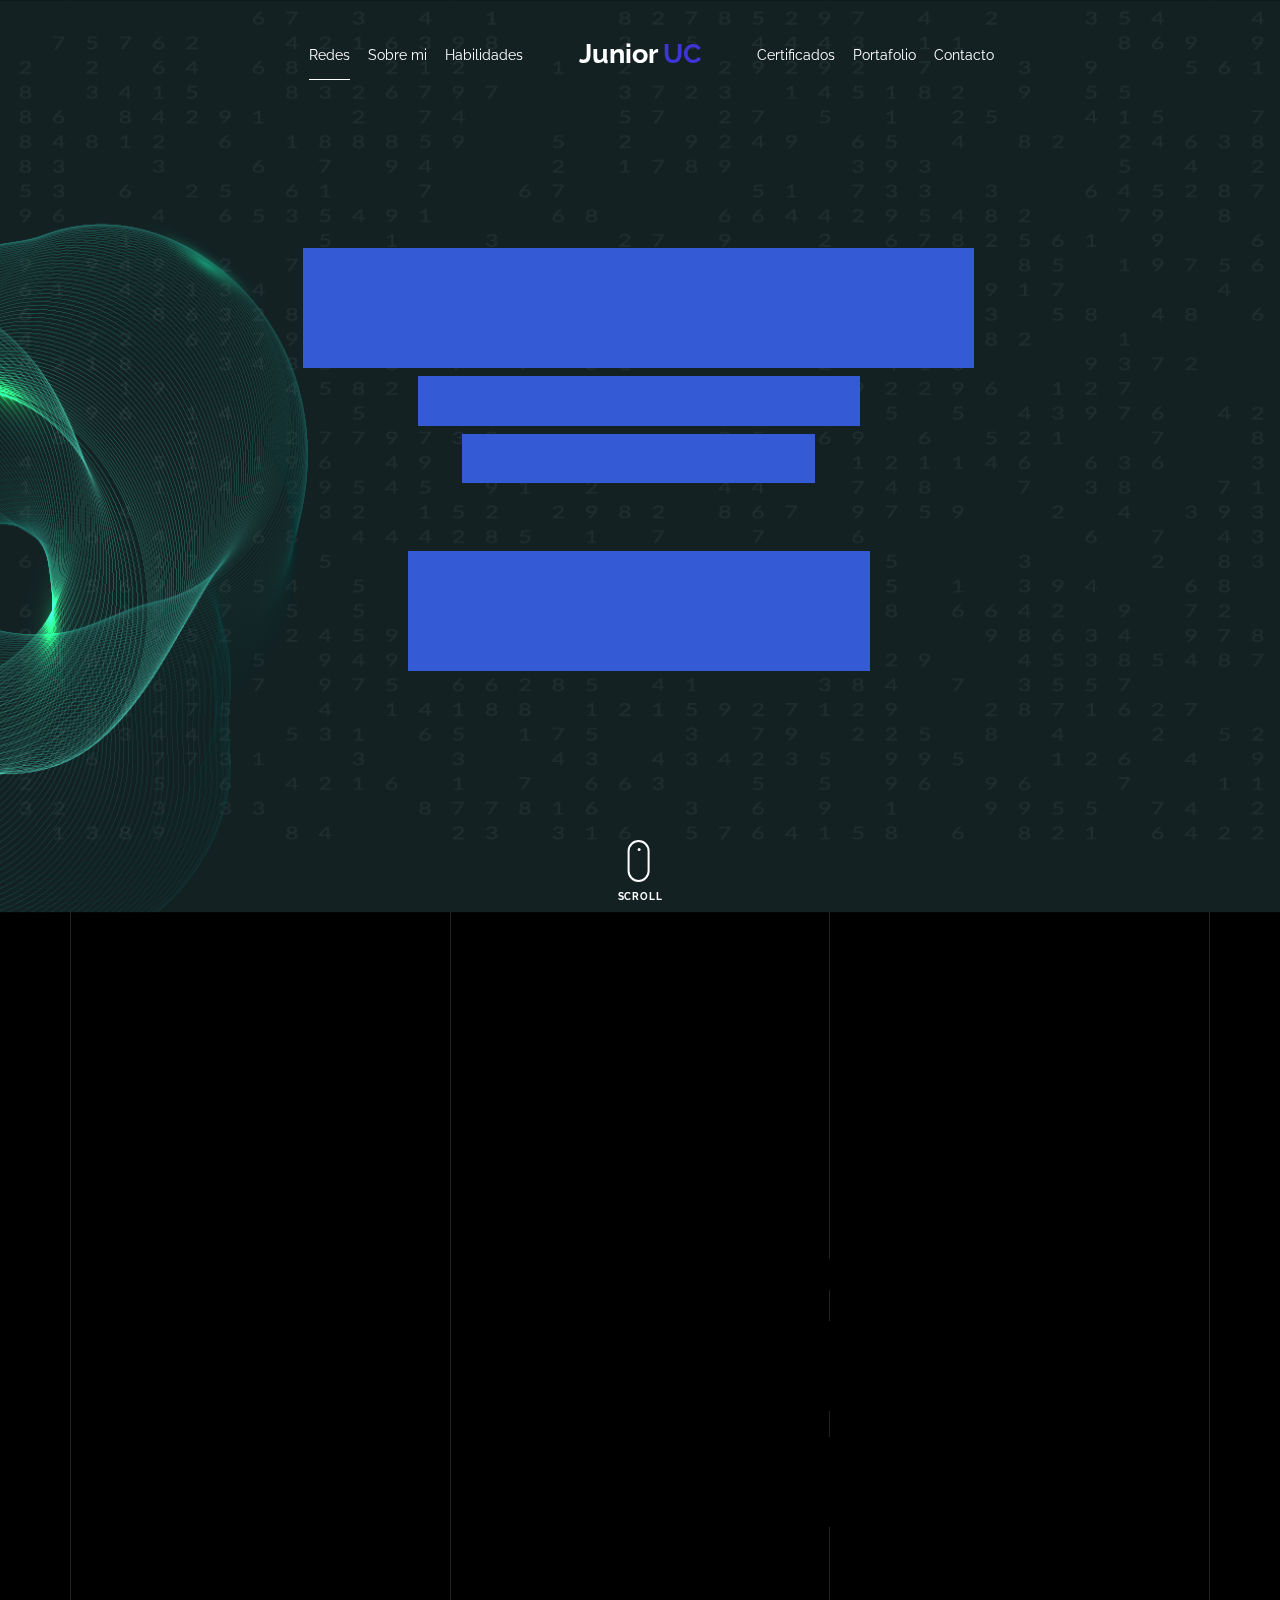
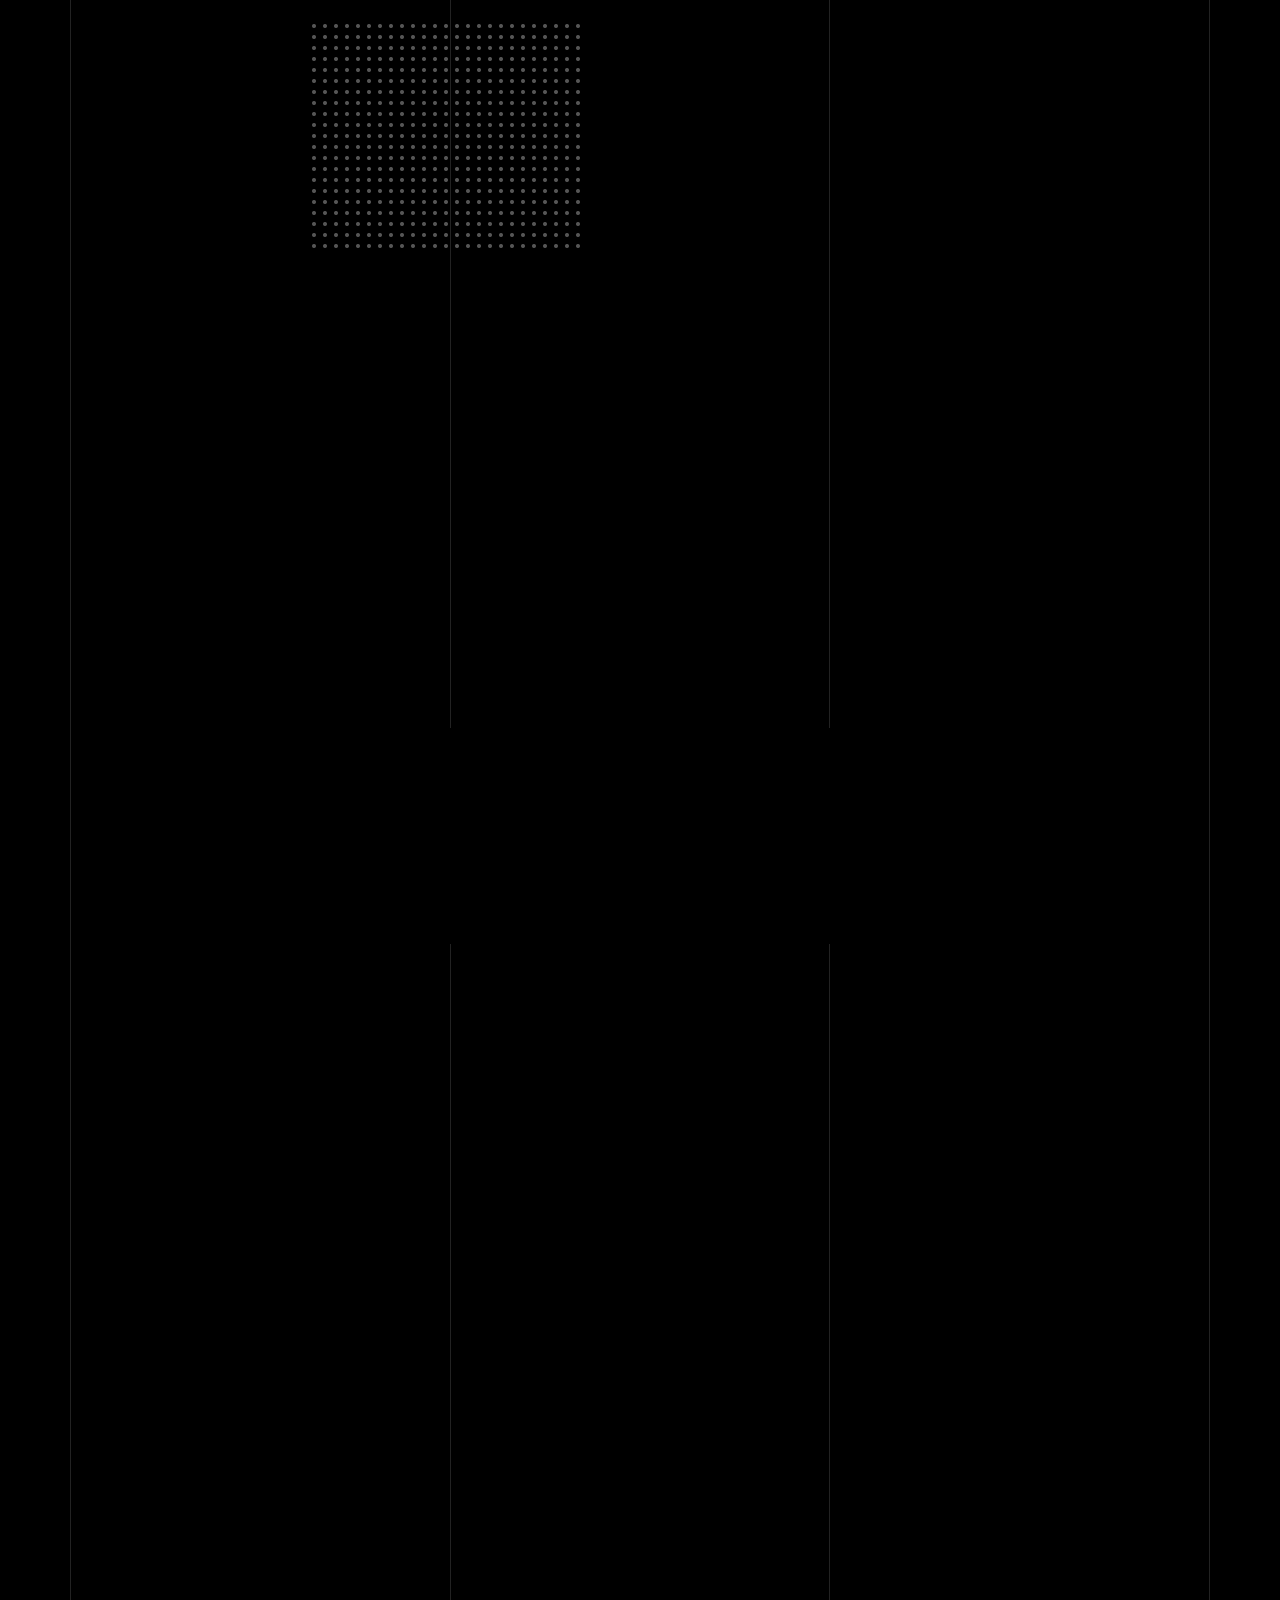
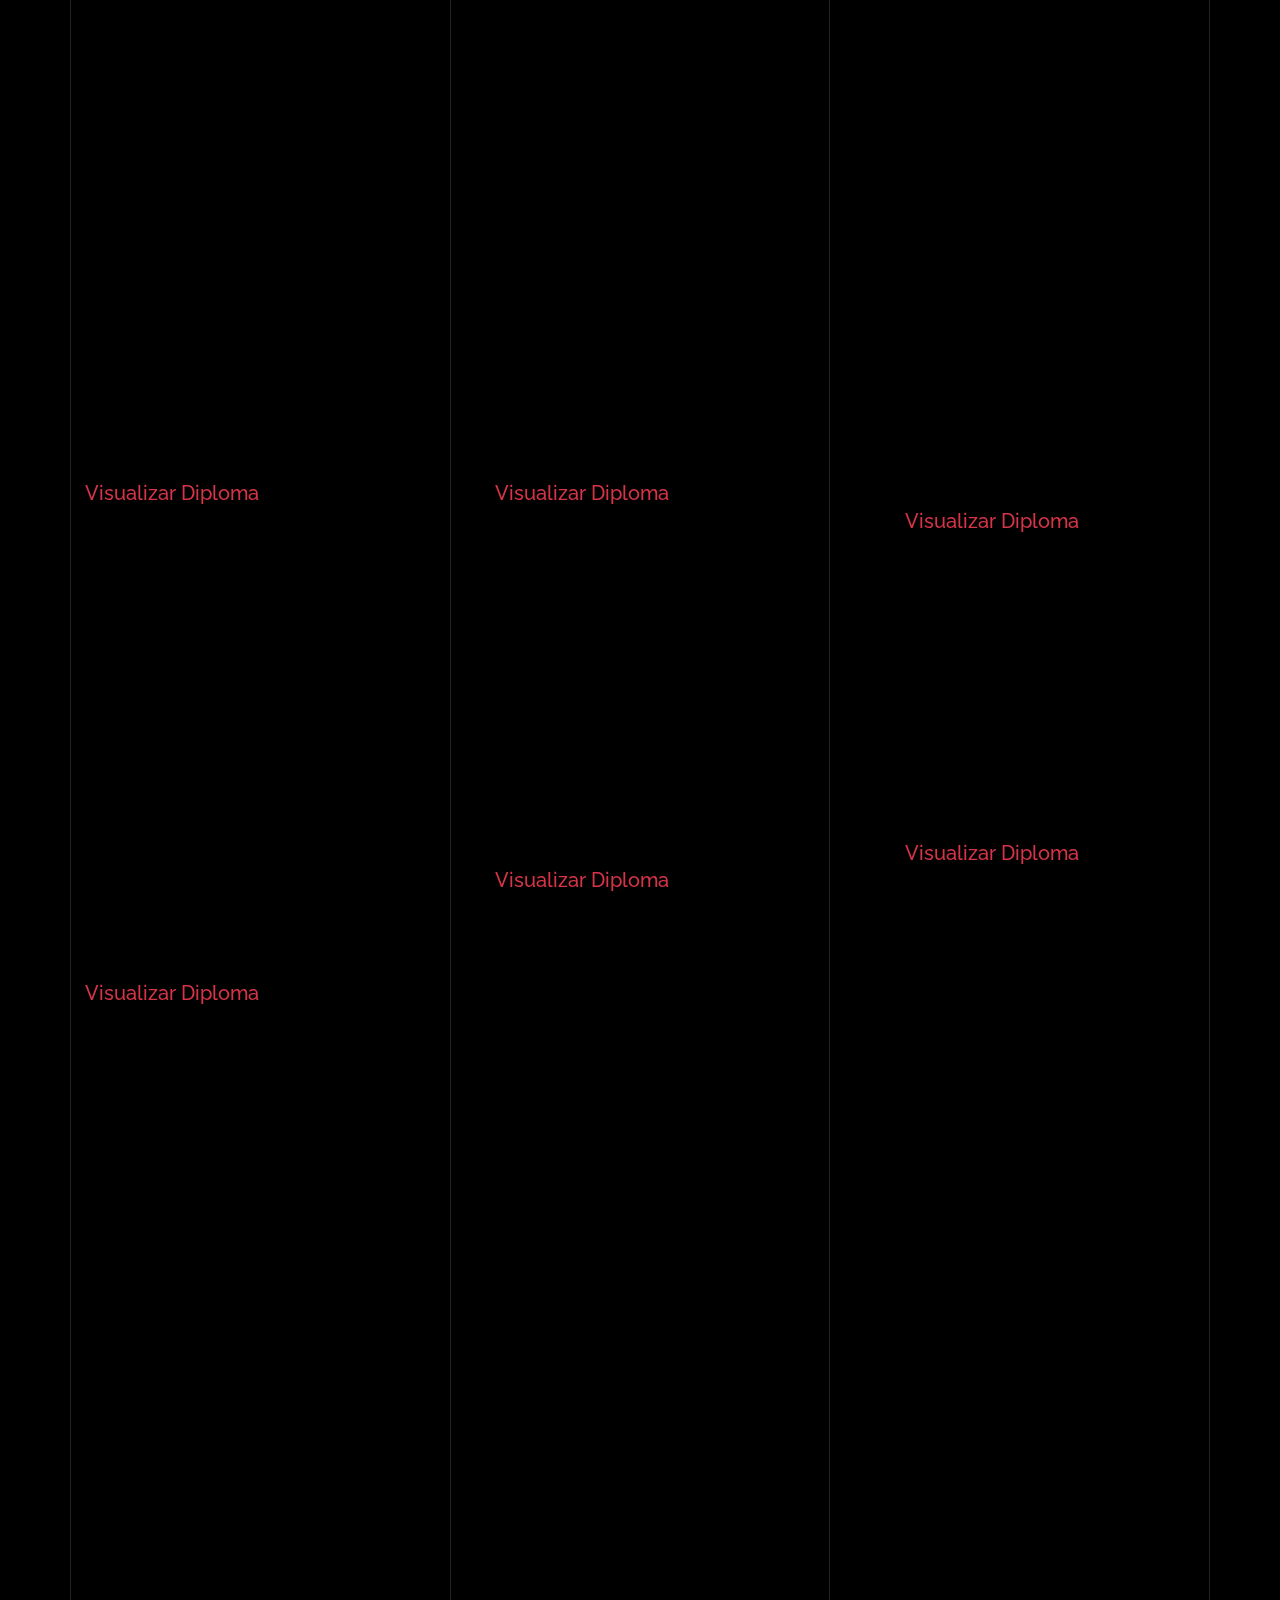
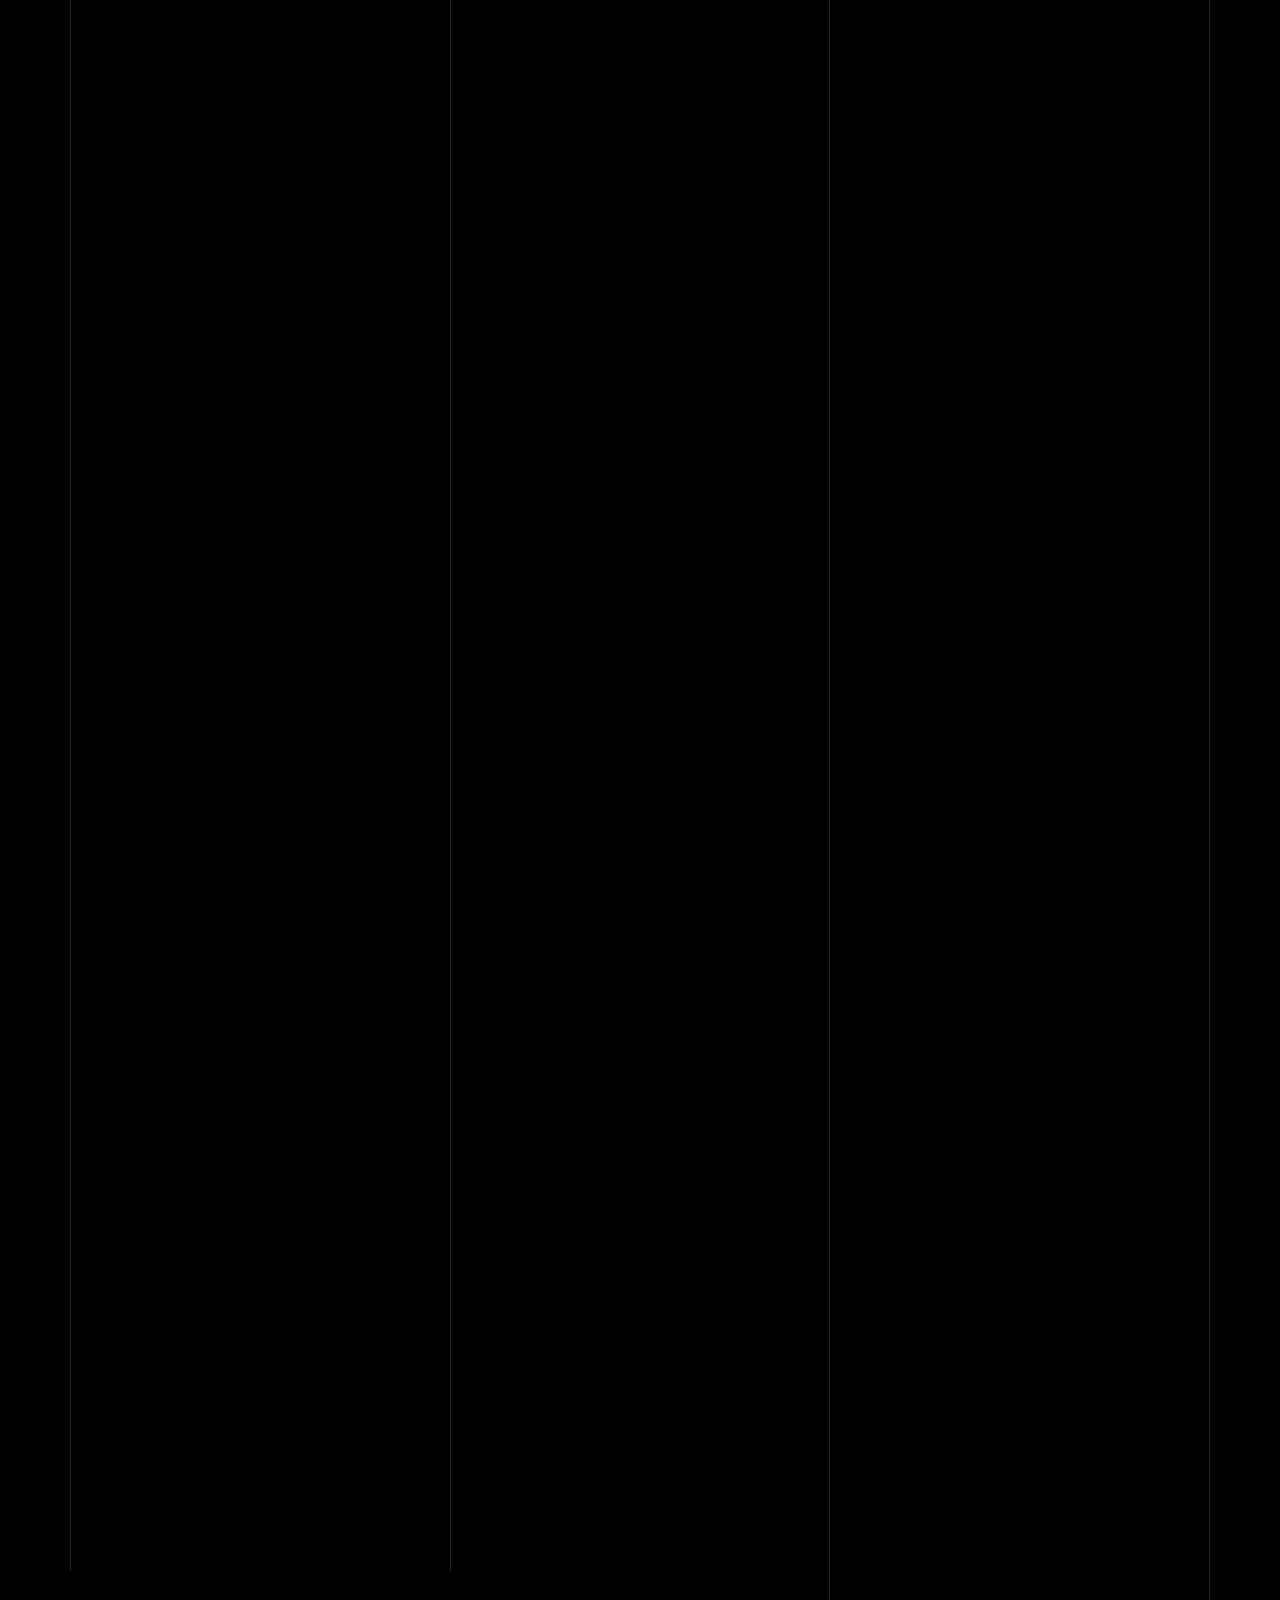
==== commit 93ce2fae: "Actualizando diploma" ====
--- a/index.html
+++ b/index.html
@@ -15,13 +15,11 @@
     <link rel="stylesheet" href="css/vendor/bootstrap.min.css">
     <link rel="stylesheet" href="css/vendor/jquery.fancybox.min.css">
     
-
     <!-- Theme Style -->
     <link rel="stylesheet" href="css/style.css">
 
   </head>
   <body data-spy="scroll" data-target=".site-nav-target" data-offset="200">
-
     <nav class="unslate_co--site-mobile-menu">
       <div class="close-wrap d-flex">
         <a href="#" class="d-flex ml-auto js-menu-toggle">
@@ -35,11 +33,8 @@
       <div class="site-mobile-inner"></div>
     </nav>
 
-
     <div class="unslate_co--site-wrap">
-
       <div class="unslate_co--site-inner">
-
         <div class="lines-wrap">
           <div class="lines-inner">
             <div class="lines"></div>
@@ -48,9 +43,7 @@
         <!-- END lines -->
       
       <nav class="unslate_co--site-nav site-nav-target">
-
-        <div class="container">
-        
+        <div class="container">
           <div class="row align-items-center justify-content-between text-left">
             <div class="col-md-5 text-right">
               <ul class="site-nav-ul js-clone-nav text-left d-none d-lg-inline-block">
@@ -106,16 +99,17 @@
               <br>
               <h1 class="heading gsap-reveal-hero"><img src="https://img.icons8.com/neon/96/null/source-code.png"/>HOLA MUNDO🌏<img src="https://img.icons8.com/neon/96/null/source-code.png"/></h1>
               <h2 class="subheading gsap-reveal-hero">Mi nombre es Junior Uribe C.</h2>
-              <h2 class="subheading gsap-reveal-hero">Developer Software JR</h2>
+              <h2 class="subheading gsap-reveal-hero">Software Developer JR</h2>
               <br>
               <br>
               <div class="heading gsap-reveal-hero">
                 <img src="https://img.icons8.com/color/144/null/html-5--v1.png"/>
-                <img src="https://img.icons8.com/external-soft-fill-juicy-fish/60/null/external-sql-servers-and-networks-soft-fill-soft-fill-juicy-fish.png"/>
+                <img src="images/icons8-mysql.svg"/>
                 <img src="https://img.icons8.com/arcade/128/null/javascript.png"/>
-                <img src="https://img.icons8.com/external-flaticons-flat-flat-icons/64/null/external-java-computer-programming-flaticons-flat-flat-icons.png"/>
+                <img src="images/icons8-logotipo-de-java-coffee-cup.svg"/>
                 <img src="https://img.icons8.com/dusk/128/null/css3.png"/>
                 <img src="https://img.icons8.com/color/96/null/office-365.png"/>
+                <img src="images/icons8-github-100.png"/>
               </div>
               <div class="subheading gsap-reveal-hero">
               </div>
@@ -321,30 +315,26 @@
                   <img src="images/svg/006-goal.svg" alt="Image" width="45">
                 </div>
                 <h3>Curso de
-                  HTML5 y CSS3 : Formularios y Tablas<br><a href="https://app.aluracursos.com/certificate/1d6a79d8-59c0-4ad3-b419-d1c355a35829">Alura Latam</a></h3>
+                  Manejo de Pruebas de Software <br><a href="CERTIFICADOS/Certificacion manejo de pruebas de software.pdf"> SENA </a></h3>
                   <ul>
                     <li>
-                      Cree formularios complejos
-                    </li>
-                    <li>
-                      Trabaje con campos para dispositivos móviles
-                    </li>
-                    <li>
-                      Use estilos para formularios, campos y tablas
-                    </li>
-                    <li>
-                      Entienda la jerarquía en el CSS
-                    </li>
-                    <li>
-                      Trabaje con transformaciones y transiciones
+                      Planificar las pruebas de software según el tipo de 
+                      proyecto e implicados
+                    </li>
+                    <li>
+                      Evaluar funcionalidad del software siguiendo el plan
+                      de pruebas
+                    </li>
+                    <li>
+                      Gestionar cambios en la documentación
+                      de pruebas de software de acuerdo con los resultados de la evaluación
                     </li>
                   </ul>
               </div> 
-              <a href="https://app.aluracursos.com/user/juniorjauc/course/html5-css3-formularios-tablas/certificate" download="htmlCss#3">
+              <a href="CERTIFICADOS/Certificacion manejo de pruebas de software.pdf" download="certificado">
                 <h5>Visualizar Diploma</h5>
                 </a>
             </div>
-
               <div class="col-md-6 col-lg-4 mb-4">
               <div class="feature-v1" data-aos="fade-up" data-aos-delay="100">
                 <div class="wrap-icon mb-3">
@@ -601,7 +591,6 @@
                 </div>
               </div>
             </div>
-
           </div>
         </div>
       </div>
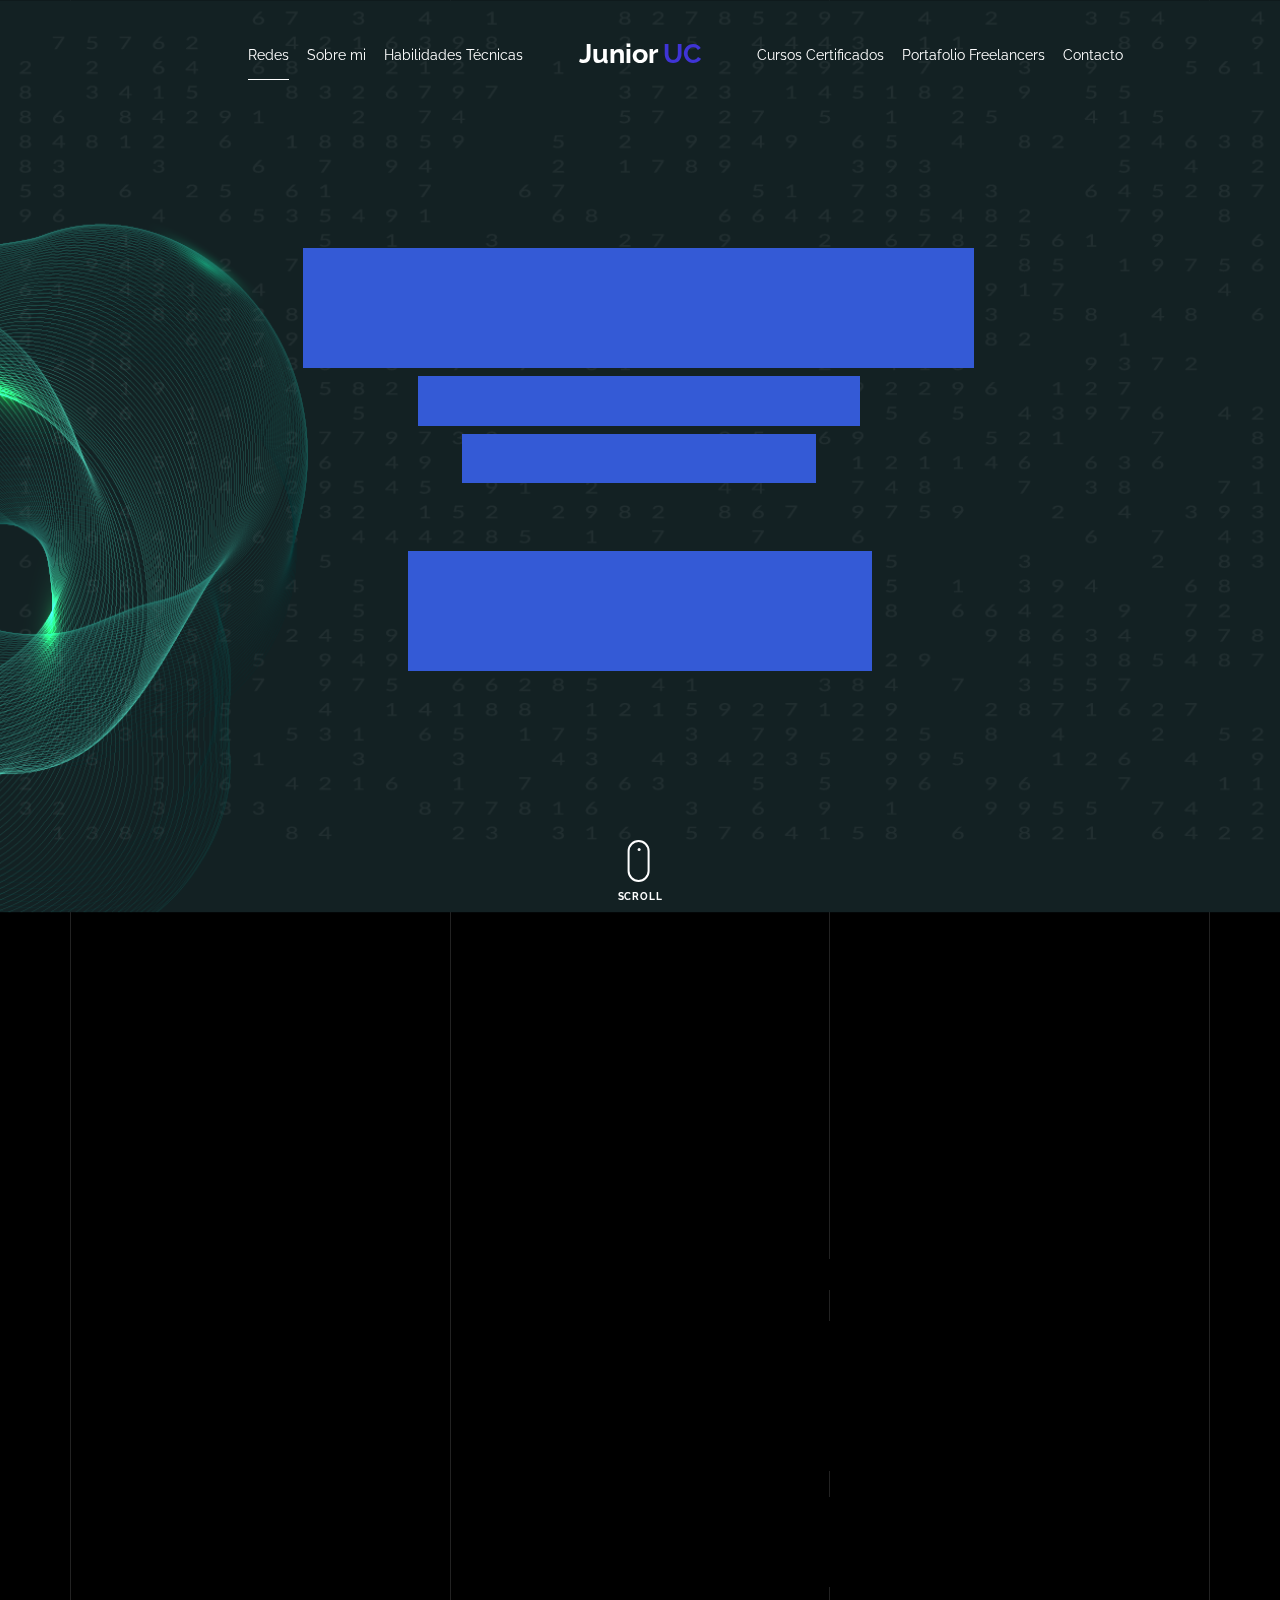
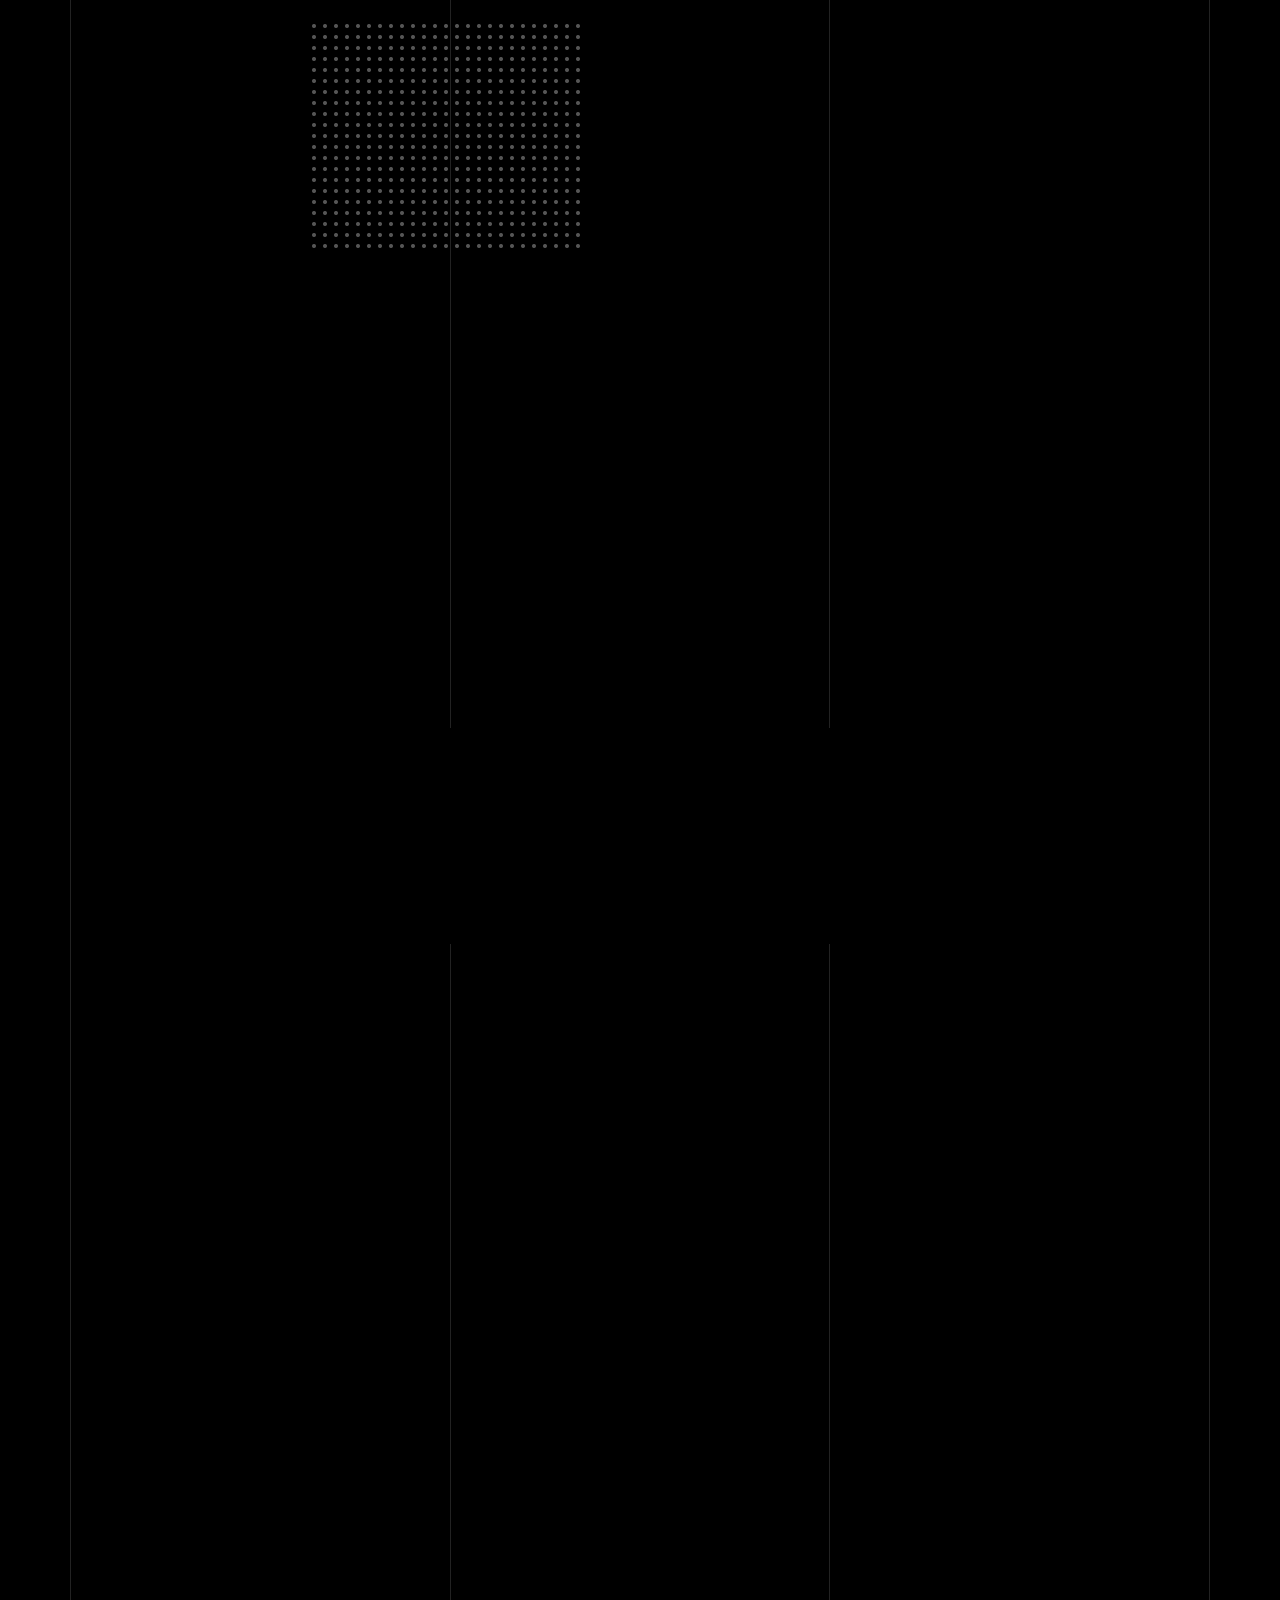
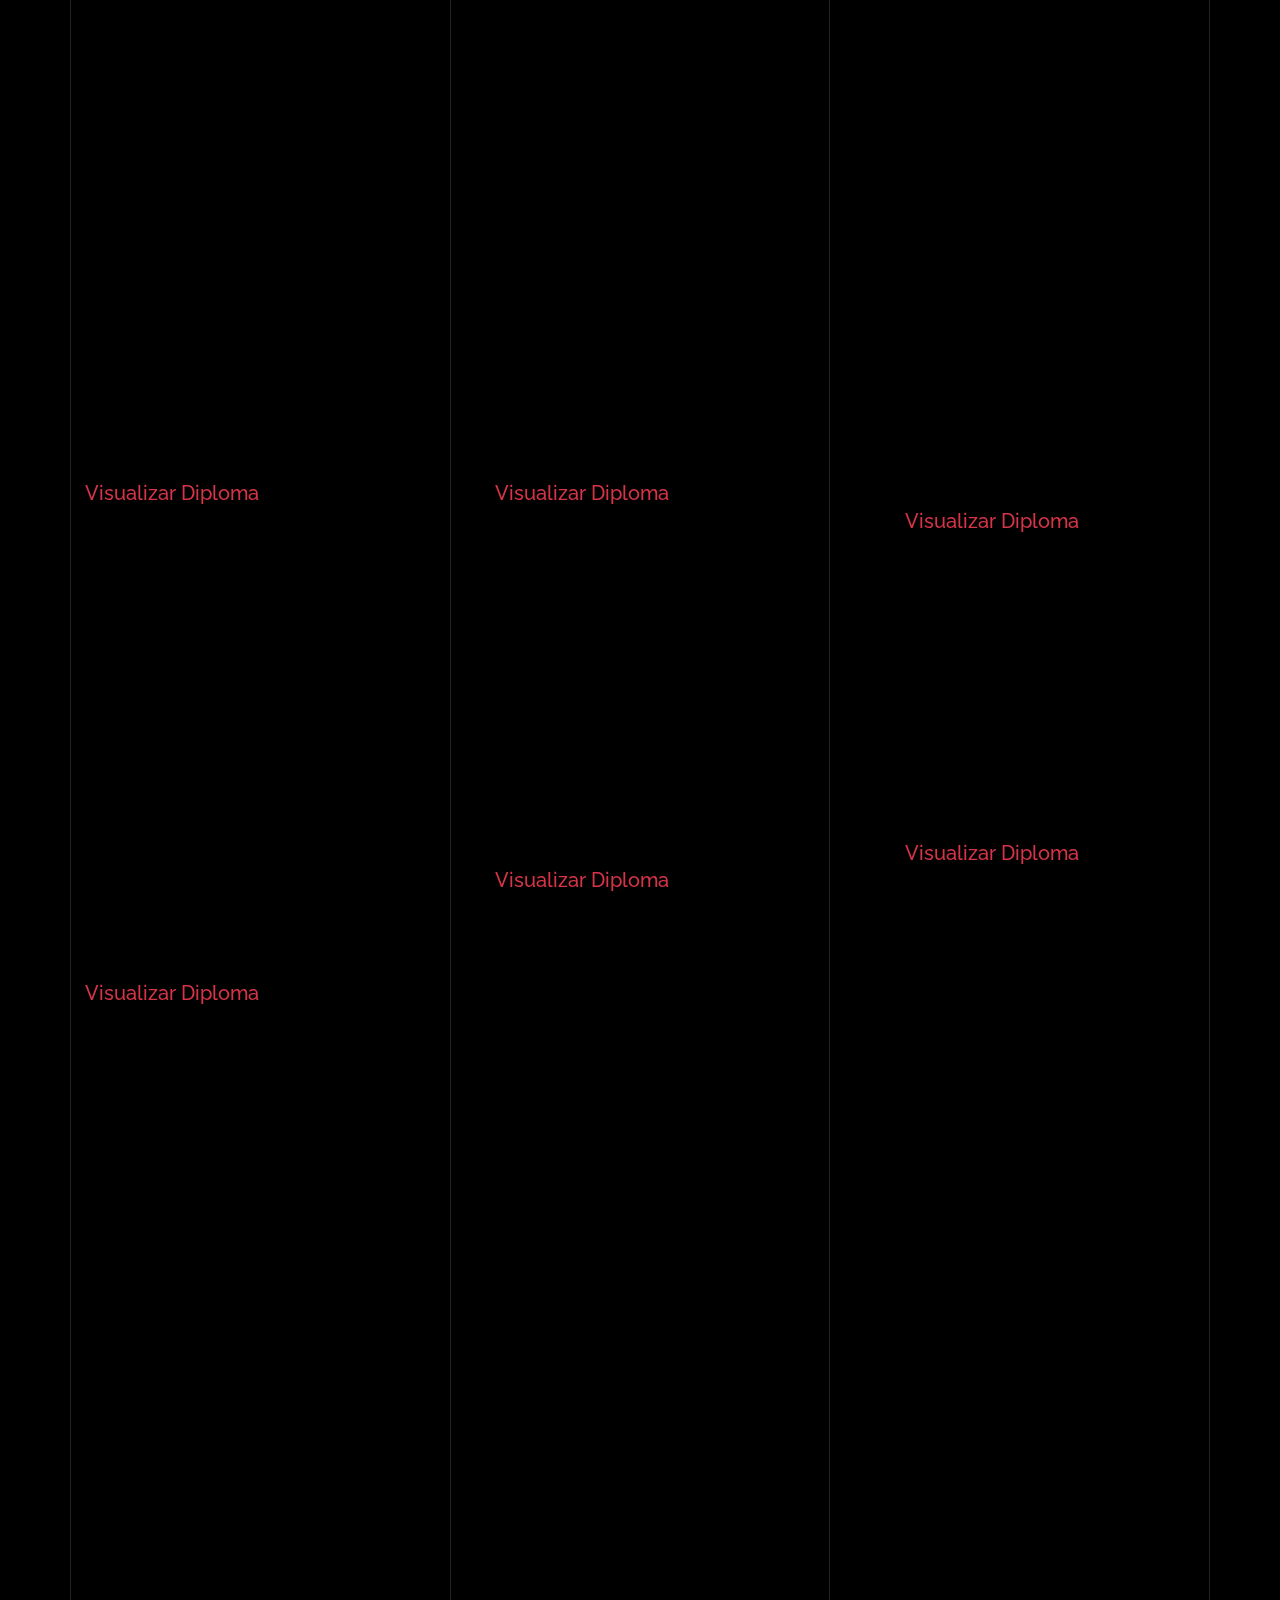
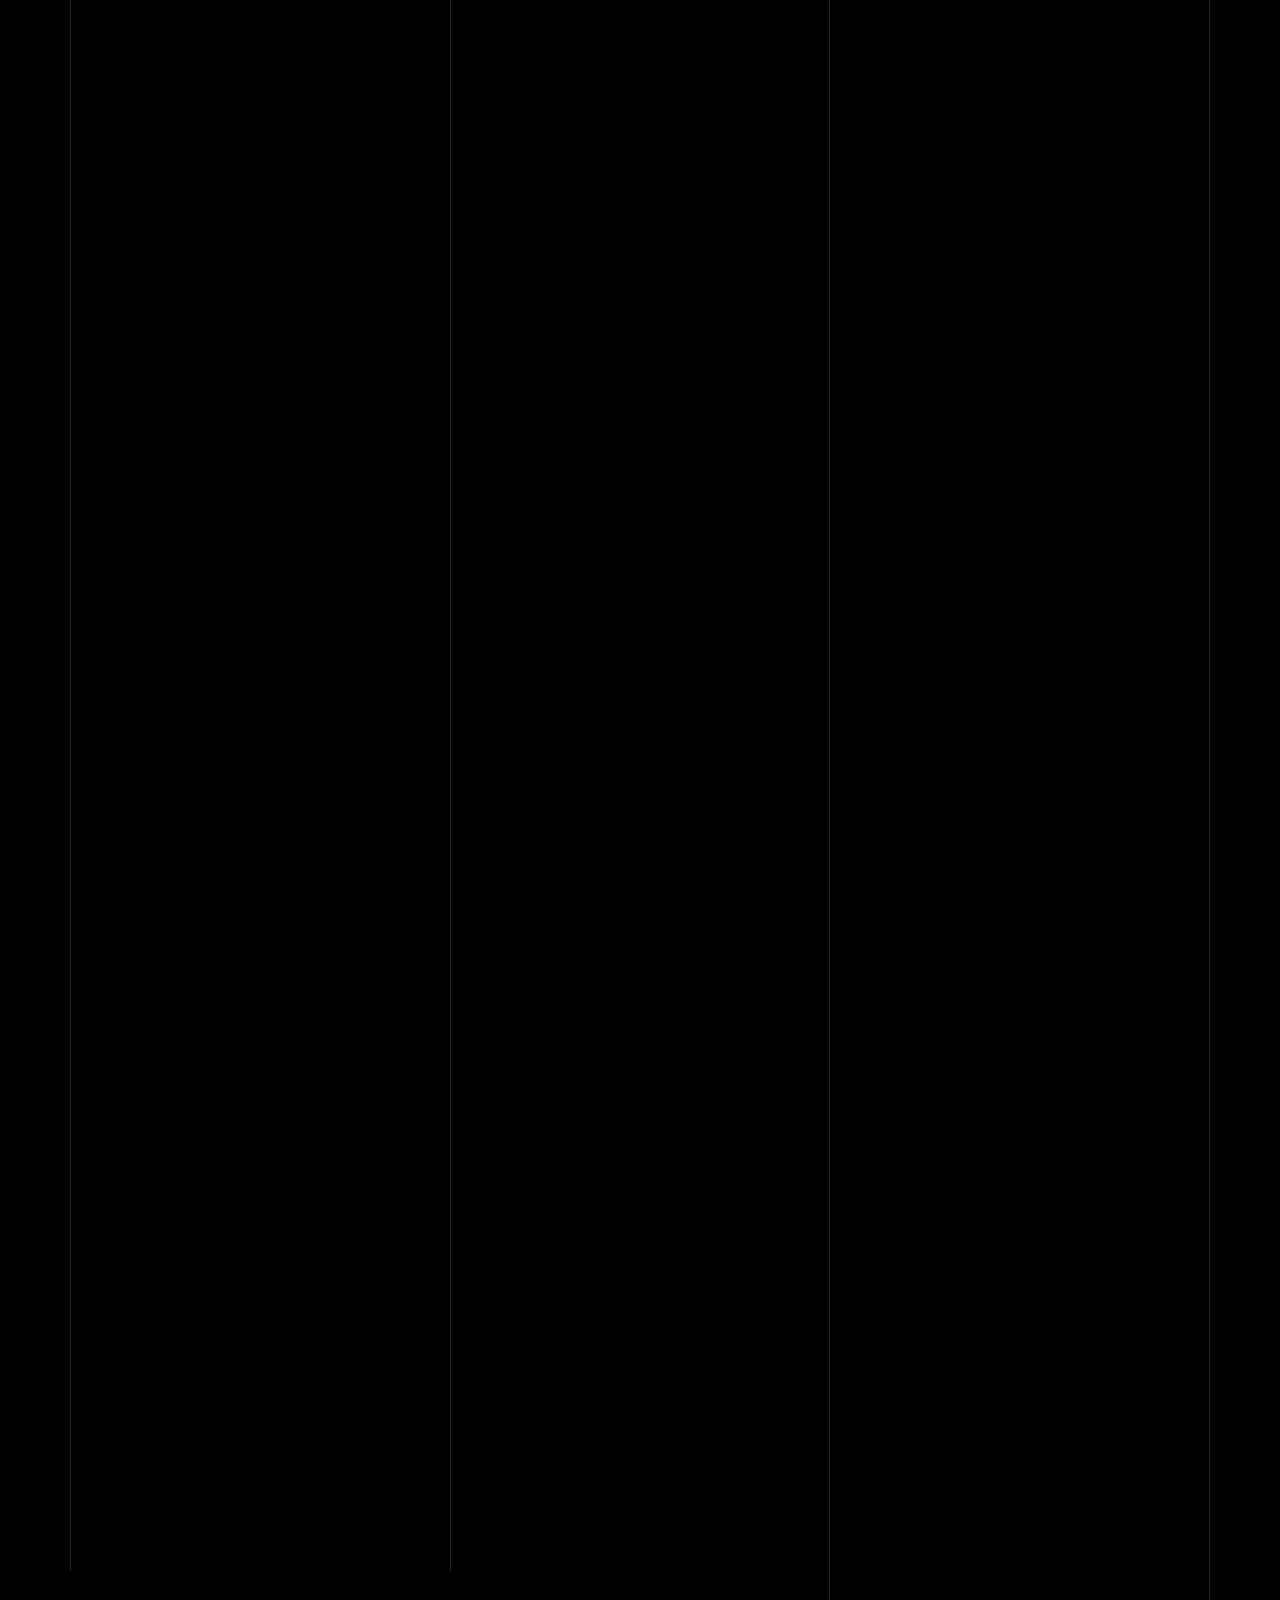
==== commit 77f0d766: "actualizando foto app" ====
--- a/index.html
+++ b/index.html
@@ -60,7 +60,7 @@
                       <a href="https://cvjrprogramacion.netlify.app/">Curriculum</a>
                     </li>
                     <li>
-                      <a href="https://www.facebook.com/Uribesmith">Facebook</a>
+                      <a href="https://www.facebook.com/junioruribec">Facebook</a>
                     </li>
                     <li>
                       <a href="https://www.instagram.com/junioruc/">Instagram</a>
@@ -68,7 +68,7 @@
                   </ul>
                 </li>
                 <li><a href="#about-section" class="nav-link">Sobre mi </a></li>
-                <li><a href="#skills-section" class="nav-link">Habilidades </a></li>
+                <li><a href="#skills-section" class="nav-link">Habilidades Técnicas</a></li>
               </ul>
             </div>
             <div class="site-logo pos-absolute">
@@ -76,8 +76,8 @@
             </div>
             <div class="col-md-5 text-right text-lg-left">
               <ul class="site-nav-ul js-clone-nav text-left d-none d-lg-inline-block">
-                <li><a href="#services-section" class="nav-link">Certificados</a></li>
-                <li><a href="#journal-section" class="nav-link">Portafolio</a></li>             
+                <li><a href="#services-section" class="nav-link">Cursos Certificados</a></li>
+                <li><a href="#journal-section" class="nav-link">Portafolio Freelancers</a></li>             
                 <li><a href="#contact-section" class="nav-link">Contacto</a></li>
               </ul>
               <ul class="site-nav-ul-none-onepage text-right d-inline-block d-lg-none">
@@ -146,8 +146,8 @@
             <div class="col-lg-6 pr-lg-5">
               <h3 class="mb-4 heading-h3"><span class="gsap-reveal"><a href="#">Developer Software JR </a></span></h3>
               
-              <p class="lead gsap-reveal">Egresado de la Universidad C4TA (2022-2023), Me gustan los retos y estar en constante evolución y aprendizaje con las ultimas tecnologias.</p>
-                <p class="mb-4 gsap-reveal">Me gusta trabajar en grupo y tomar el liderazgo si la situacion lo amerita. soy comprometido con los objetivos para cumplir con las metas y los proyectos a trabajar.</p>
+              <p class="lead gsap-reveal">Software Developer JR Egresado de la Universidad C4TA (Medellín). Tengo conocimiento en JAVA - HTML - CSS - JAVASCRIPT - MYSQL - GIT & GITHUB - SHAREPOINT , Curso en Manejo de pruebas de Software y metodología SCRUM.</p>
+                <p class="mb-4 gsap-reveal">Me gustan los retos estar en constante evolución y aprendizaje con las últimas tecnologías. Soy comprometido con los objetivos para cumplir con las metas y los proyectos a trabajar.</p>
                
               <p class="gsap-reveal"><a href="https://cvjrprogramacion.netlify.app/" class="btn btn-danger">Visualizar CV</a></p>
             </div>
@@ -409,7 +409,7 @@
               </a>
             </div>
 
-            <div class="col-sm-6 col-md-6 col-lg-4 blog-post-entry" data-aos="fade-up" data-aos-delay="100">
+            <div class="col-sm-6 col-md-6 col-lg-4 blog-post-entry" data-aos="fade-up" data-aos-delay="200">
               <a href="https://junioruribe.github.io/EncriptadorONE/" class="grid-item blog-item w-100 h-100">
                   <div class="portfolio-item-content">
                     <h3>Encriptador & Desencriptador de texto </h3>
@@ -418,39 +418,49 @@
               </a>
             </div>
             
-            <div class="col-sm-6 col-md-6 col-lg-4 blog-post-entry" data-aos="fade-up" data-aos-delay="200">
+            <div class="col-sm-6 col-md-6 col-lg-4 blog-post-entry" data-aos="fade-up" data-aos-delay="100">
               <a href="https://cvjrprogramacion.netlify.app/" class="grid-item blog-item w-100 h-100">
-                <div class="overlay">
-                  <div class="portfolio-item-content">
-                    <h3>CV JR</h3>
-                  </div>
-                </div>
                 <img src="images/firma actualizada-29.jpg" class="lazyload" alt="Image" />
-              </a>
-            </div>
-
-
-           
+                <div class="overlay">
+                <div class="portfolio-item-content">
+                    <h3>Curriculum JR</h3>
+                </div>
+              </div>
+              </a>
+            </div>
 
             <div class="col-sm-6 col-md-6 col-lg-4 blog-post-entry" data-aos="fade-up" data-aos-delay="200">
               <a href="blog-single.html" class="grid-item blog-item w-100 h-100">
-                <div class="overlay">
-                  <div class="portfolio-item-content">
-                    <h3>Carrito CSS</h3>
-                  </div>
-                </div>
-                <img src="imagenes/carrito2.jpg" class="lazyload" alt="Image" />
+                <img src="imagenes/sistema de ventas.png" class="lazyload" alt="Image" /> 
+                <div class="overlay">
+                <div class="portfolio-item-content">
+                    <h3>Sistema de Ventas con conexion a Bases de datos</h3>
+                </div>
+              </div>
+              </a>
+            </div>
+
+            <div class="col-sm-6 col-md-6 col-lg-4 blog-post-entry" data-aos="fade-up" data-aos-delay="100">
+              <a href="https://jrsoftware.webador.com/" class="grid-item blog-item w-100 h-100">
+                <img src="images/LogoSample_ByTailorBrands.jpg" class="lazyload" alt="" /> 
+                <div class="overlay">
+                  <div class="portfolio-item-content">
+                    <h3>App JR Software</h3>
+                  </div>
+                </div>
+                <img src="imagenes/WhatsApp Image 2023-07-18 at 11.40.33 AM.jpeg" class="lazyload" alt="Image" />
               </a>
             </div>
 
             <div class="col-sm-6 col-md-6 col-lg-4 blog-post-entry" data-aos="fade-up" data-aos-delay="100">
               <a href="blog-single.html" class="grid-item blog-item w-100 h-100">
-                <div class="overlay">
-                  <div class="portfolio-item-content">
-                    <h3>Tablas HTML CSS</h3>
-                  </div>
-                </div>
-                <img src="imagenes/Tablas con CSS.png" class="lazyload" alt="Image" />
+                <img src="imagenes/4.png" class="lazyload" alt="Image" />
+                <div class="overlay">
+                  <div class="portfolio-item-content">
+                    <h3>Intranet PULSO</h3>
+                  </div>
+                </div>
+                
               </a>
             </div>
 
@@ -458,10 +468,10 @@
               <a href="blog-single.html" class="grid-item blog-item w-100 h-100">
                 <div class="overlay">
                   <div class="portfolio-item-content">
-                    <h3>Redireccionar pag JAVA</h3>
-                  </div>
-                </div>
-                <img src="imagenes/redireccion.png" class="lazyload" alt="Image" />
+                    <h3>Fortaleza Medieval</h3>
+                  </div>
+                </div>
+                <img src="imagenes/13.png" class="lazyload" alt="Image" />
               </a>
             </div>
 
@@ -469,10 +479,10 @@
               <a href="blog-single.html" class="grid-item blog-item w-100 h-100">
                 <div class="overlay">
                   <div class="portfolio-item-content">
-                    <h3>Lista Array JAVA</h3>
-                  </div>
-                </div>
-                <img src="imagenes/lista array.png" class="lazyload" alt="Image" />
+                    <h3>Organigrama</h3>
+                  </div>
+                </div>
+                <img src="imagenes/26.png" class="lazyload" alt="Image" />
               </a>
             </div>
 
@@ -480,10 +490,10 @@
               <a href="blog-single.html" class="grid-item blog-item w-100 h-100">
                 <div class="overlay">
                   <div class="portfolio-item-content">
-                    <h3>calculo IMC JAVA</h3>
-                  </div>
-                </div>
-                <img src="imagenes/imc.png" class="lazyload" alt="Image" />
+                    <h3>Trámitologia</h3>
+                  </div>
+                </div>
+                <img src="imagenes/2.png" class="lazyload" alt="Image" />
               </a>
             </div>
 
@@ -491,7 +501,7 @@
               <a href="blog-single.html" class="grid-item blog-item w-100 h-100">
                 <div class="overlay">
                   <div class="portfolio-item-content">
-                    <h3>Objetos JAVA</h3>
+                    <h3>Orientado a Objetos JAVA</h3>
                   </div>
                 </div>
                 <img src="imagenes/objetos.png" class="lazyload" alt="Image" />
@@ -506,17 +516,6 @@
                   </div>
                 </div>
                 <img src="imagenes/calculo medio.png" class="lazyload" alt="Image" />
-              </a>
-            </div>
-
-            <div class="col-sm-6 col-md-6 col-lg-4 blog-post-entry" data-aos="fade-up" data-aos-delay="100">
-              <a href="blog-single.html" class="grid-item blog-item w-100 h-100">
-                <div class="overlay">
-                  <div class="portfolio-item-content">
-                    <h3>calculo 2 JAVA</h3>
-                  </div>
-                </div>
-                <img src="imagenes/calculo simple.png" class="lazyload" alt="Image" />
               </a>
             </div>
 
@@ -611,15 +610,6 @@
                 <li><a href="https://cvjrprogramacion.netlify.app/"><svg xmlns="http://www.w3.org/2000/svg" width="24" height="24" viewBox="0 0 24 24" style="fill: rgb(18, 173, 77);transform: ;msFilter:;"><path d="M8 12.052c1.995 0 3.5-1.505 3.5-3.5s-1.505-3.5-3.5-3.5-3.5 1.505-3.5 3.5 1.505 3.5 3.5 3.5zM9 13H7c-2.757 0-5 2.243-5 5v1h12v-1c0-2.757-2.243-5-5-5zm11.294-4.708-4.3 4.292-1.292-1.292-1.414 1.414 2.706 2.704 5.712-5.702z"></path></svg> Curriculum</a></li>
               </ul>
 
-              <p class="site-copyright">
-                <!-- Link back to Colorlib can't be removed. Template is licensed under CC BY 3.0. -->
-                Copyright &copy;
-                <script>
-                  document.write(new Date().getFullYear());
-                </script> All rights reserved | This template is made with <i class="icon-heart"
-                  aria-hidden="true"></i> by <a href="https://colorlib.com" target="_blank">Colorlib</a>
-                <!-- Link back to Colorlib can't be removed. Template is licensed under CC BY 3.0. -->
-              </p>
             </div>
           </div>
         </div>
